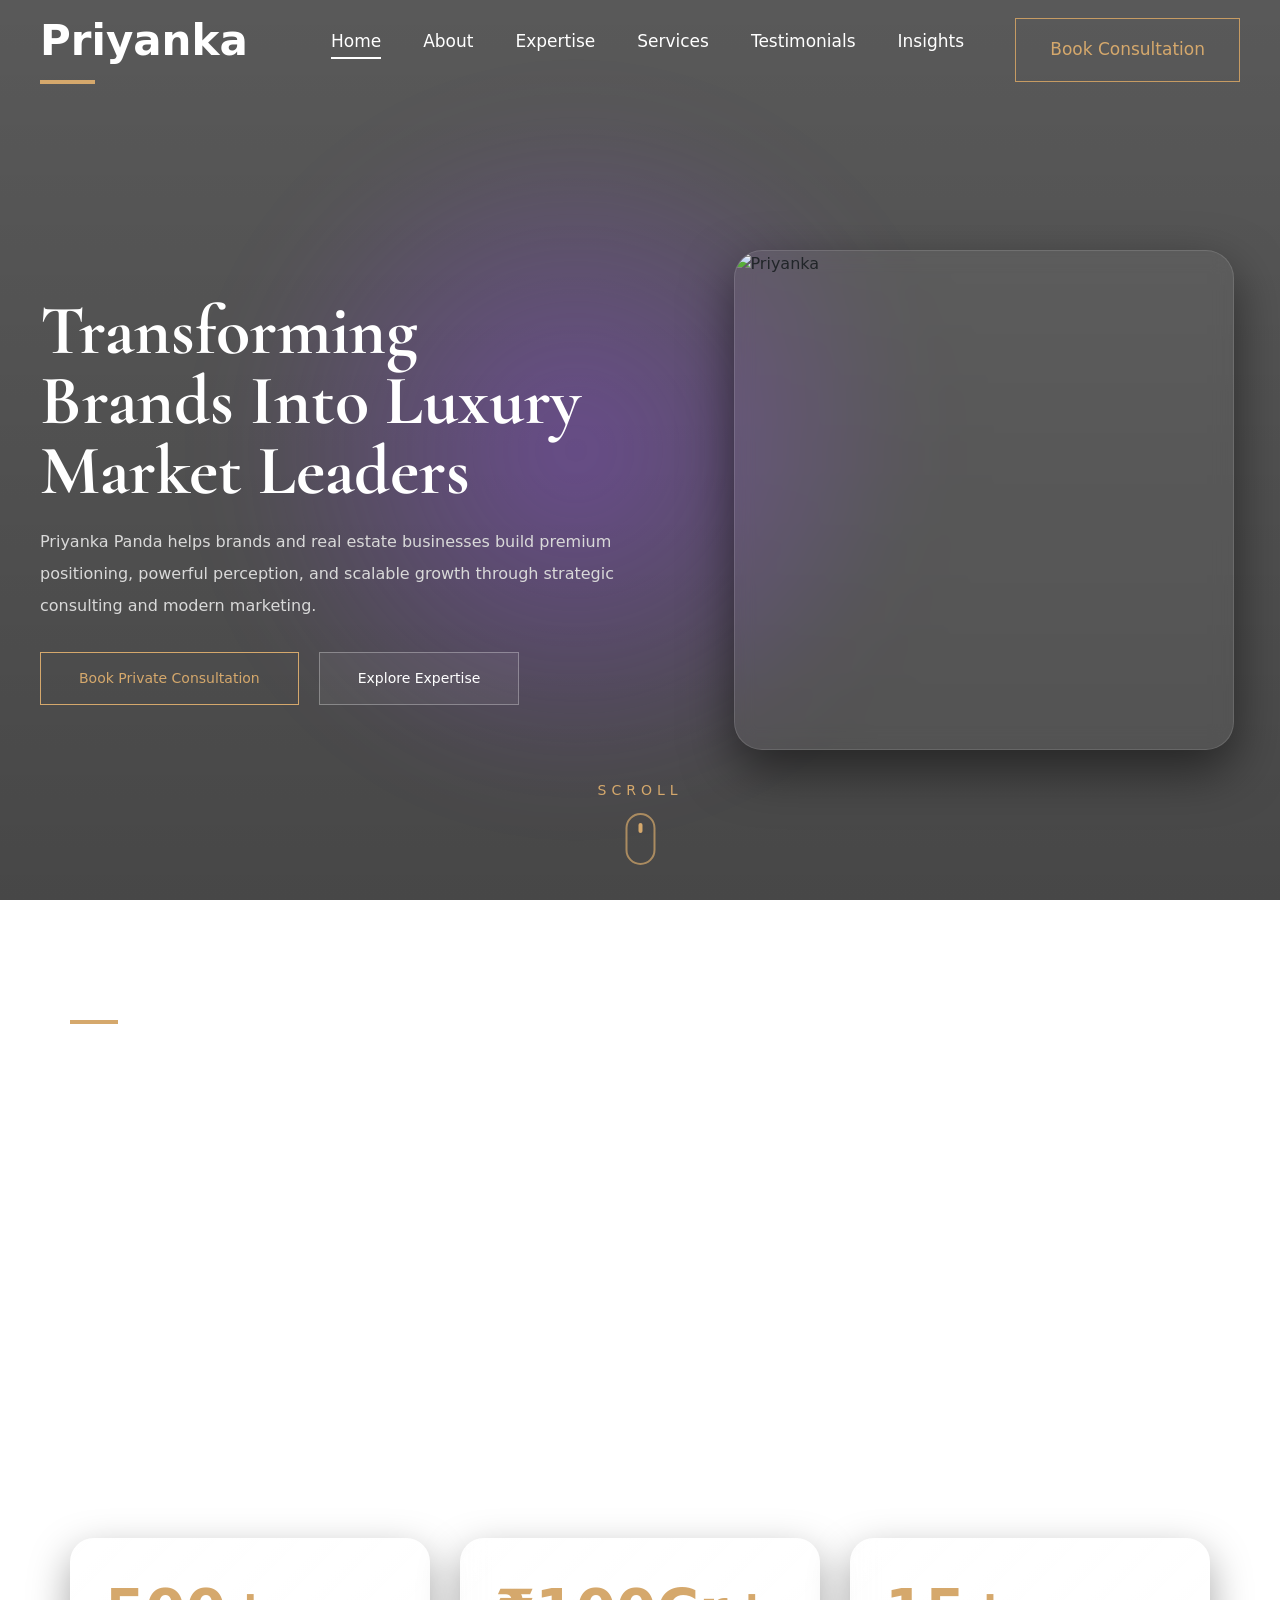
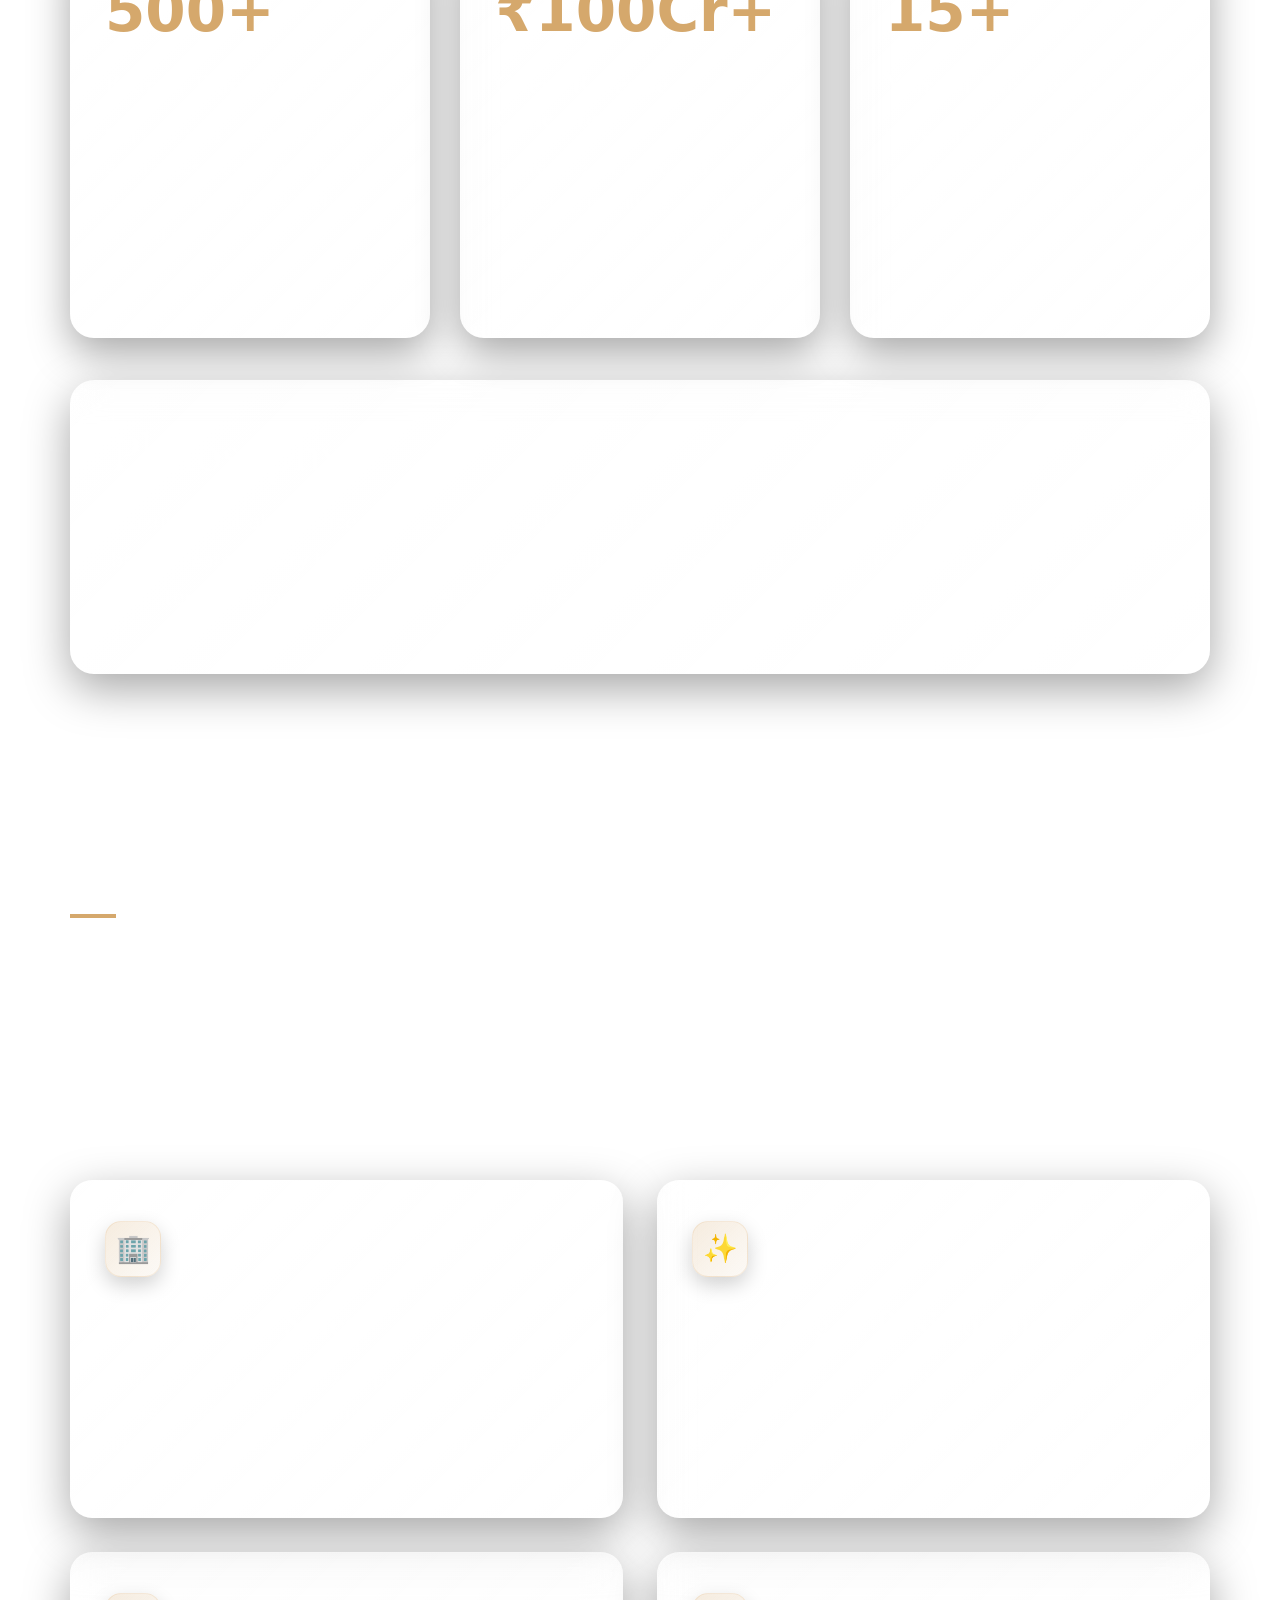
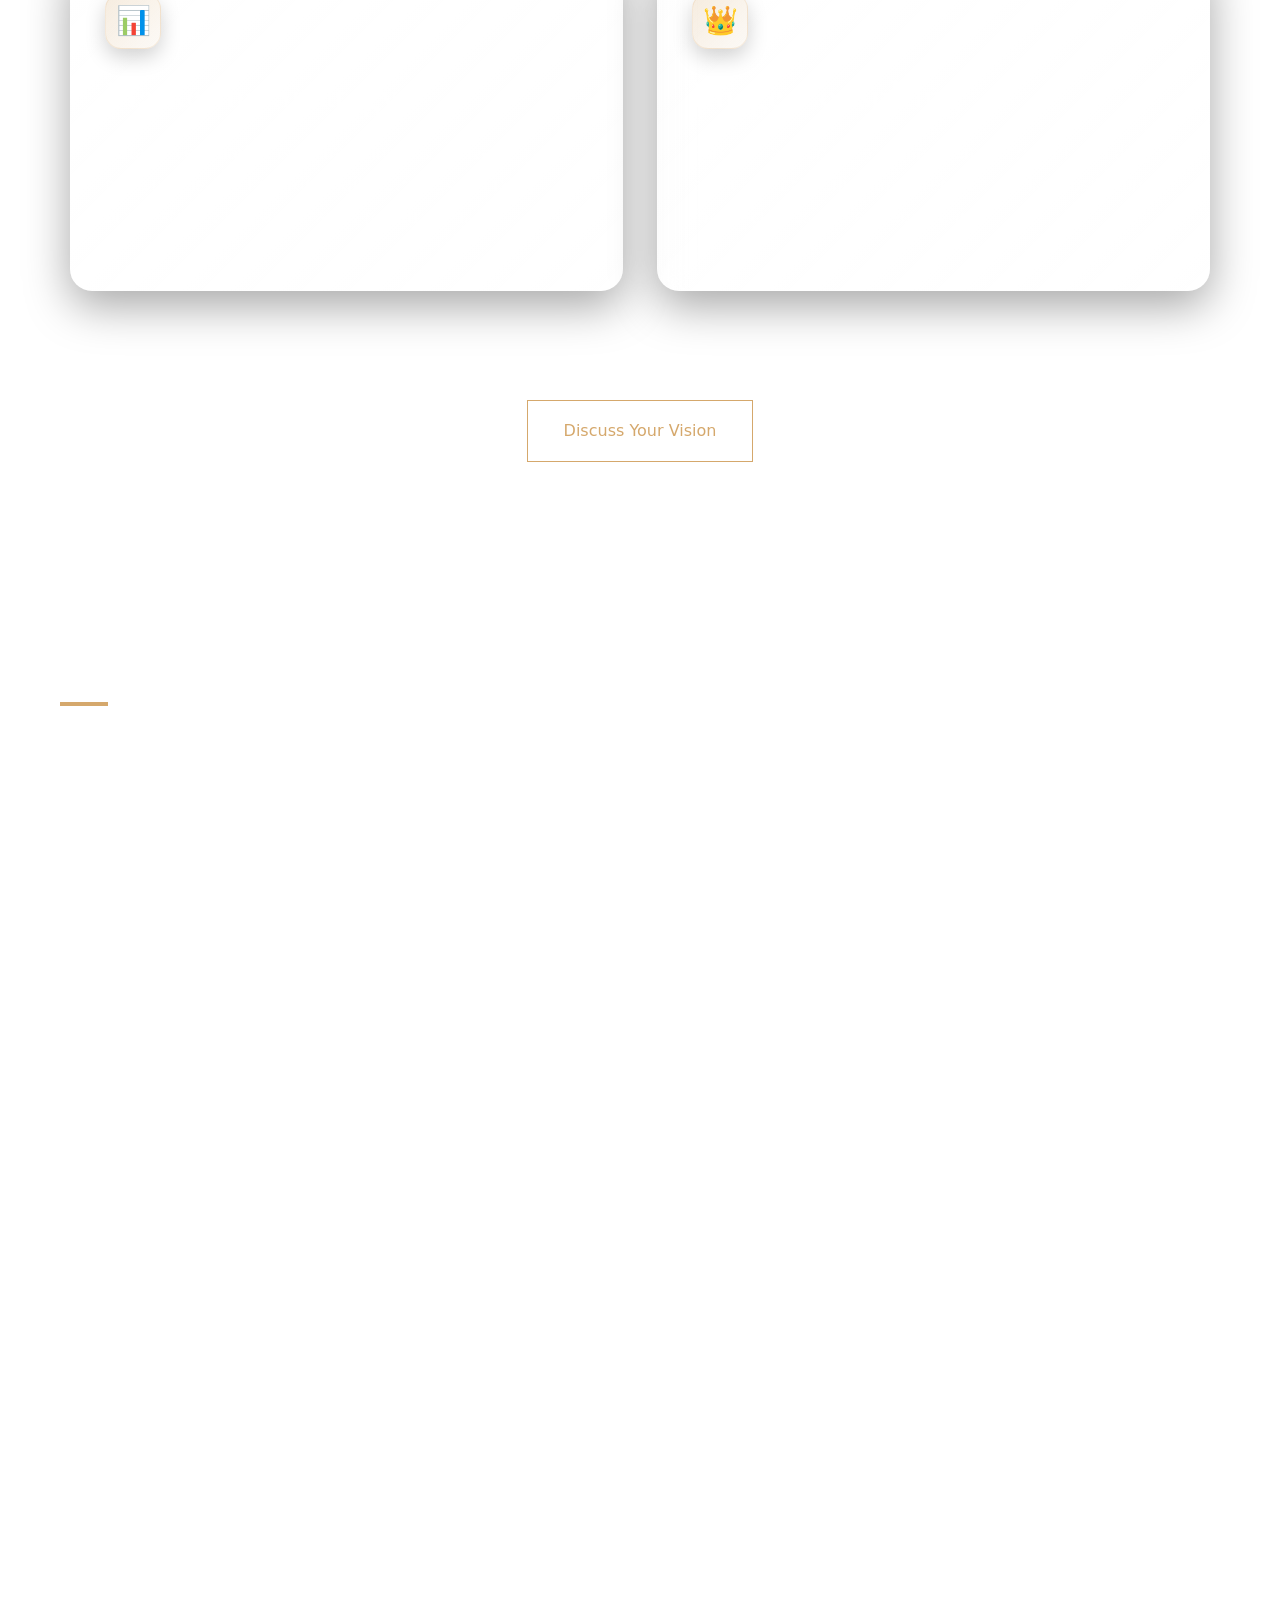
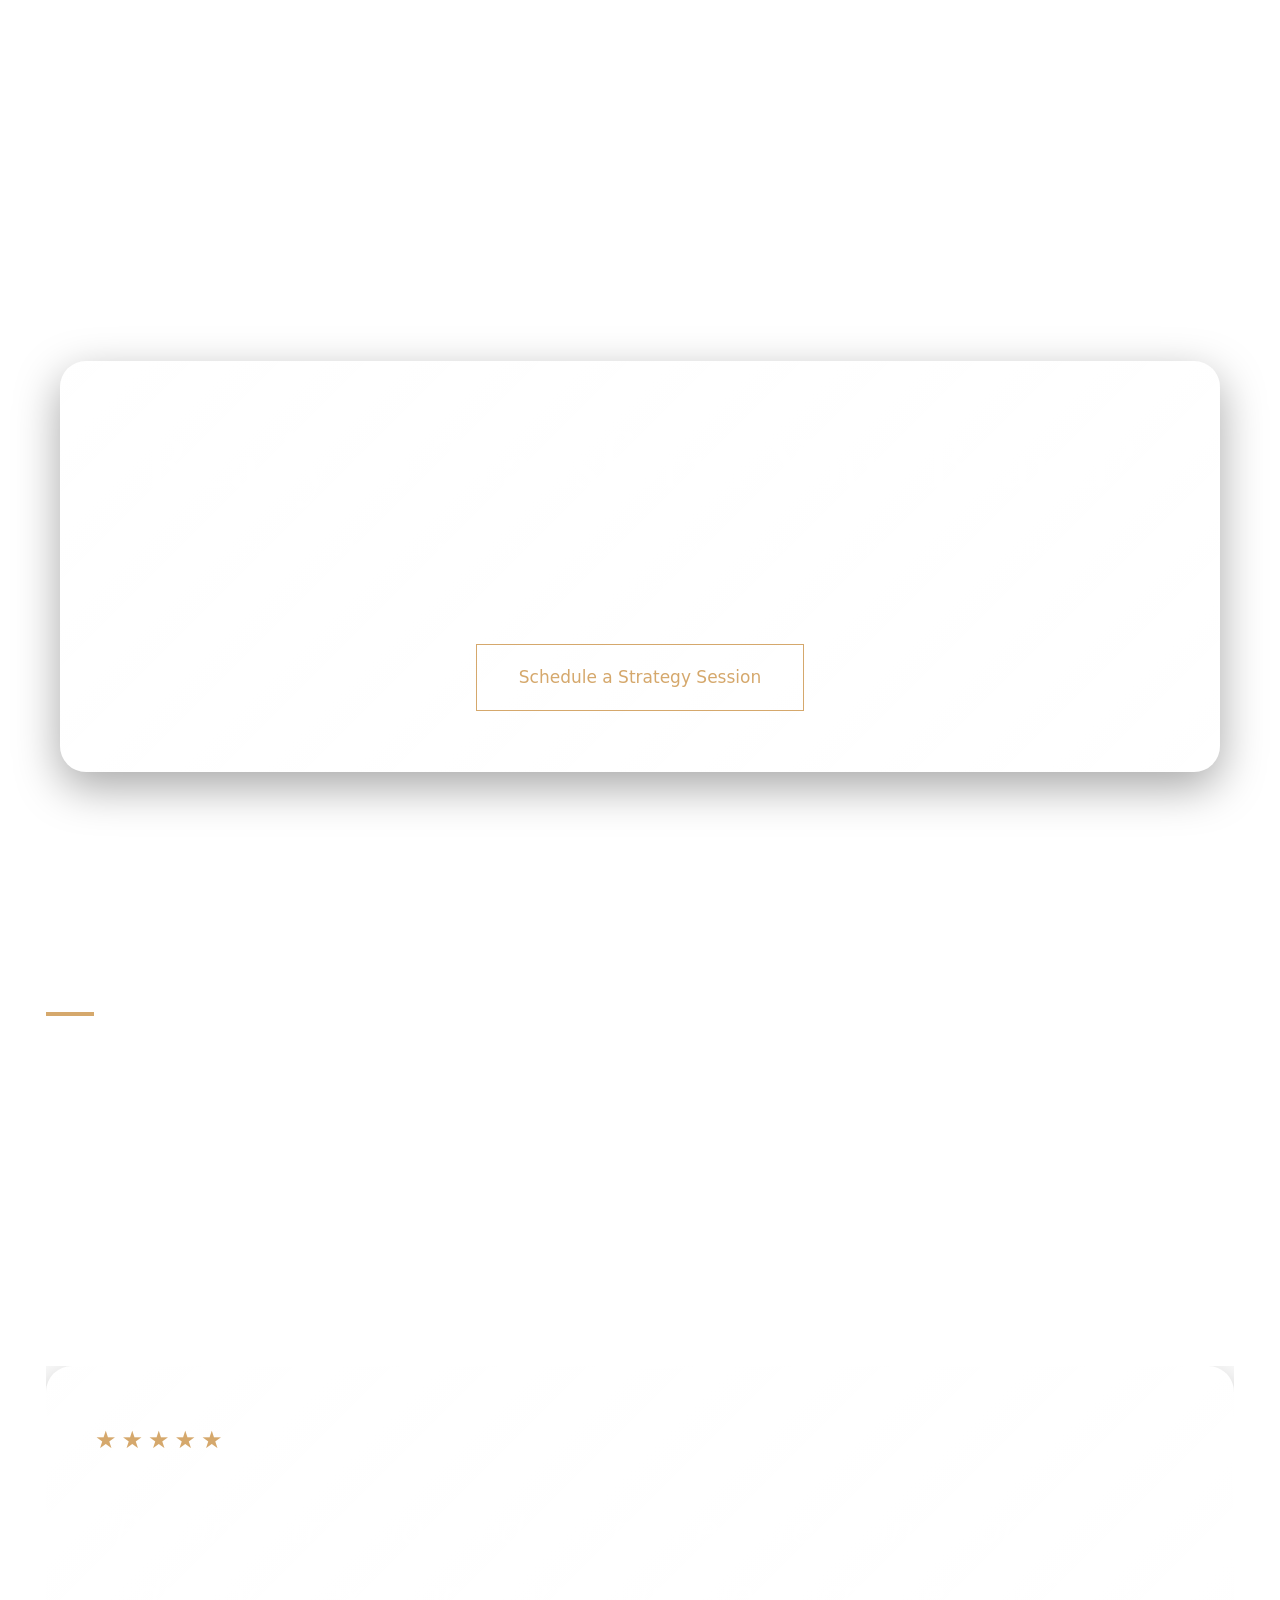
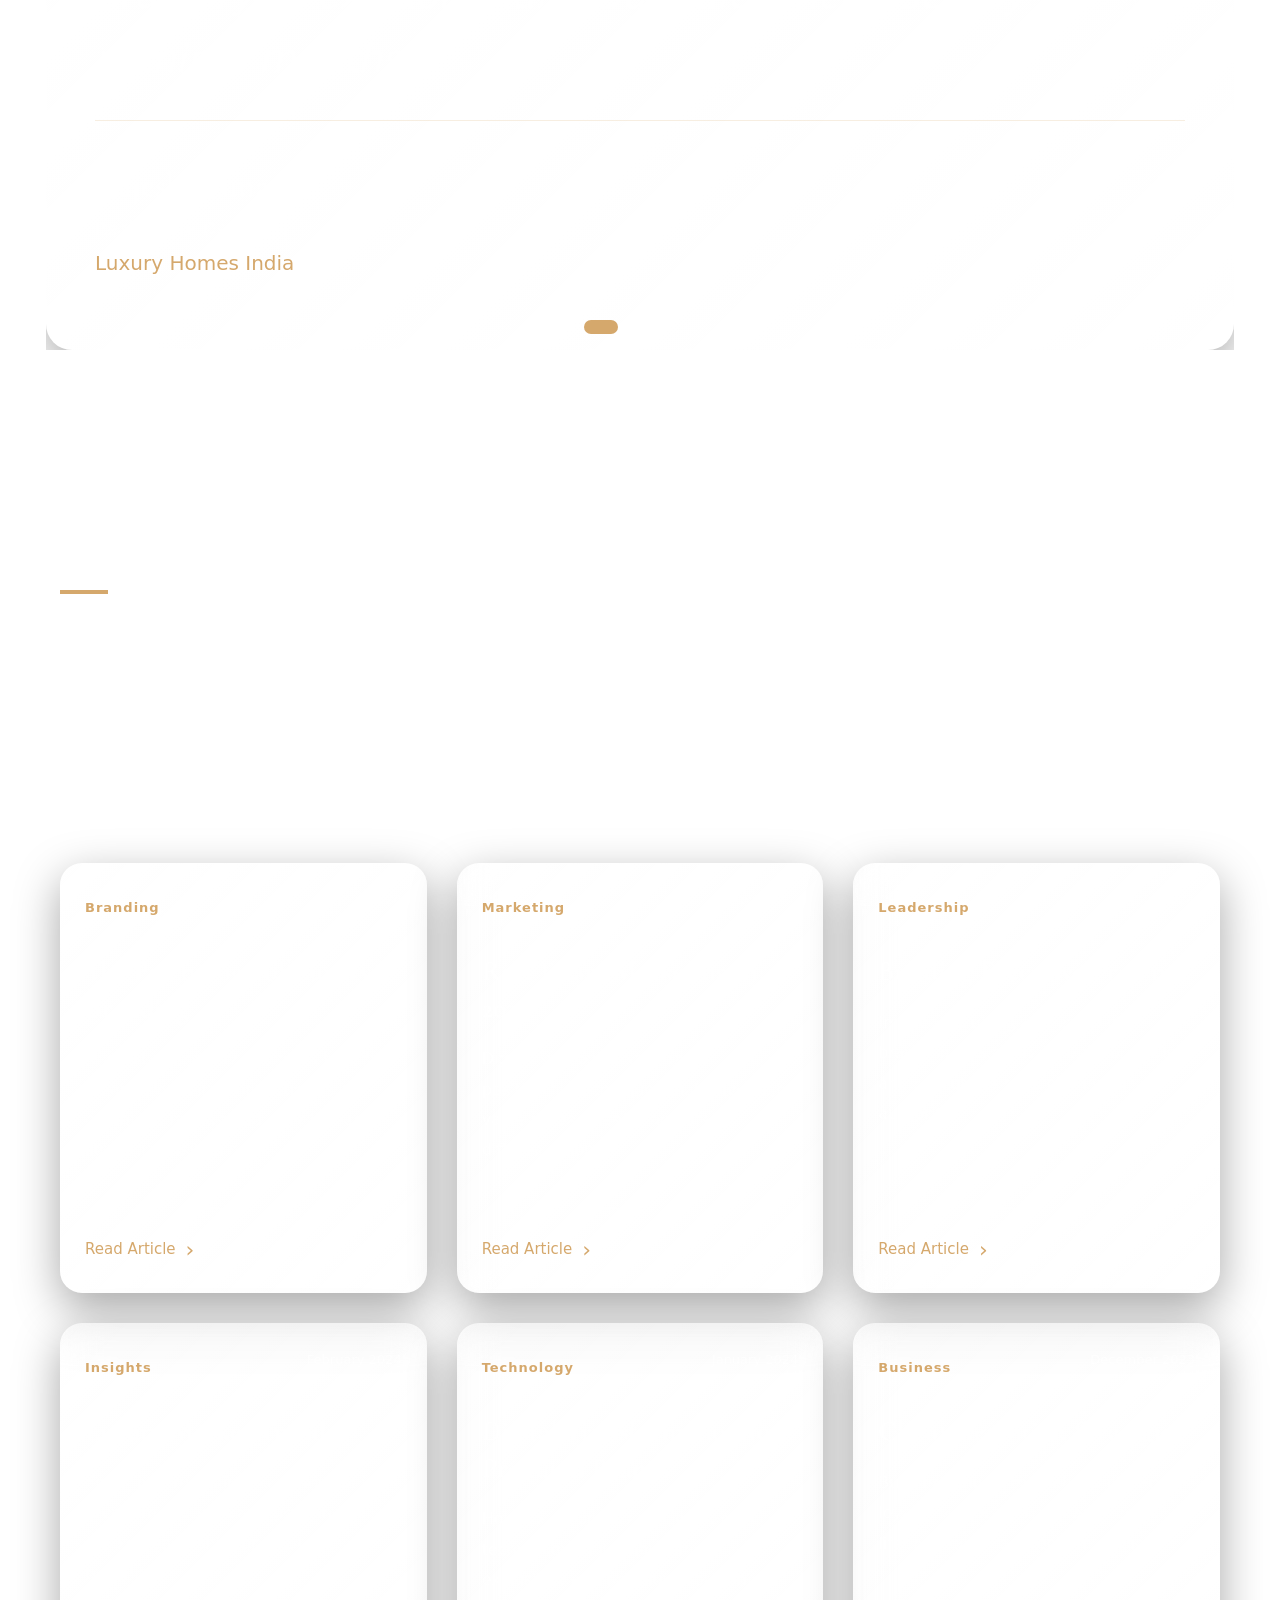
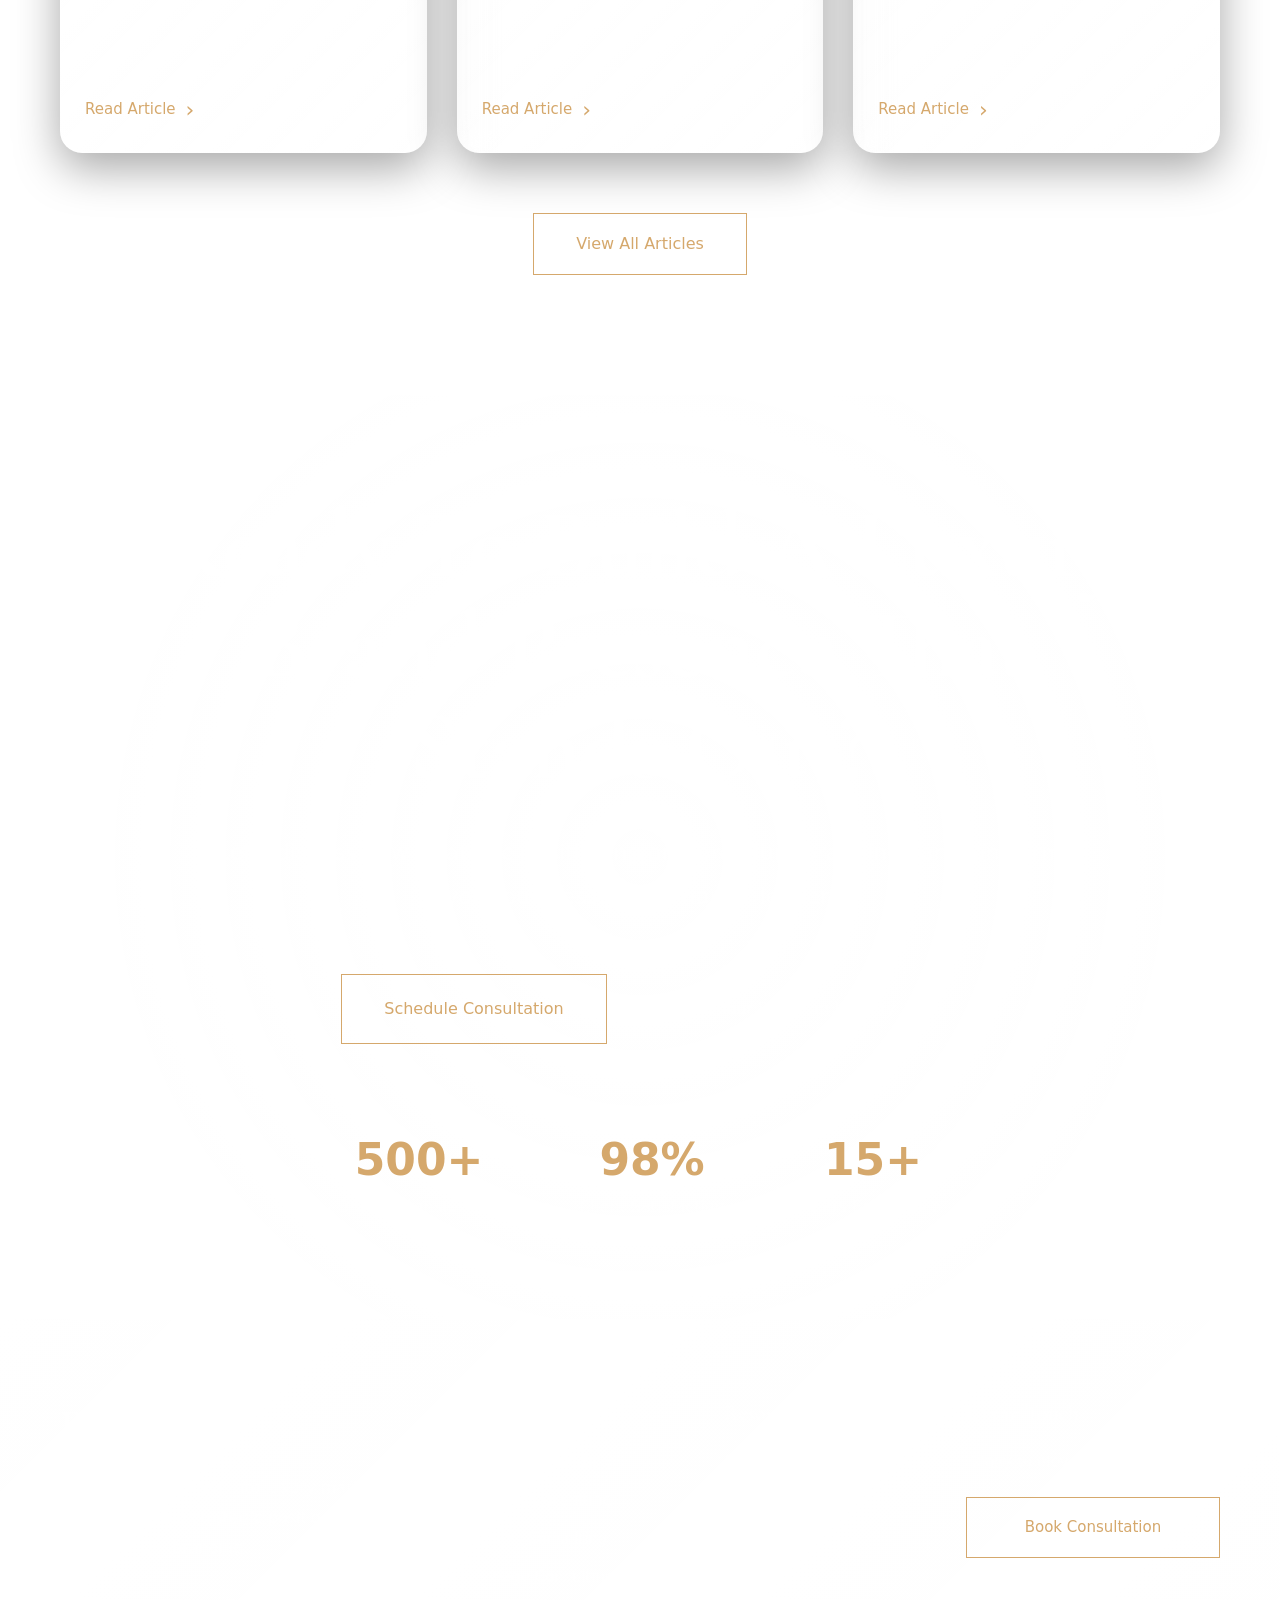
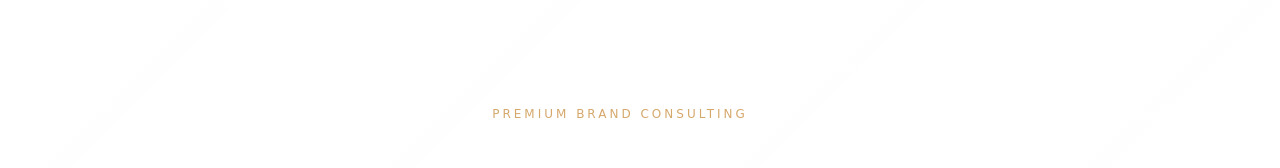
==== index.html @ 44c7c305 "first commit" ====
<!DOCTYPE html>
<html lang="en">
<head>
  <meta charset="UTF-8" />
  <meta name="viewport" content="width=device-width, initial-scale=1.0"/>
  <title>Luxury Hero Section</title>

  <!-- CSS -->
  <link rel="stylesheet" href="./Styles/style.css"/>

  <!-- GOOGLE FONTS -->
  <link rel="preconnect" href="https://fonts.googleapis.com">
  <link href="https://fonts.googleapis.com/css2?family=Poppins:wght@300;400;500;600;700&family=Cormorant+Garamond:wght@400;500;600;700&display=swap" rel="stylesheet">
  <link
  href="https://cdn.jsdelivr.net/npm/bootstrap@5.3.3/dist/css/bootstrap.min.css"
  rel="stylesheet"
/>

</head>
<body>

  <!-- HERO SECTION -->

  <section class="hero">

    <!-- BACKGROUND -->
    <div class="hero-bg"></div>
    <div class="overlay"></div>

    <!-- NAVBAR -->
    <header class="navbar">

      <div class="logo">
        <h2>Priyanka</h2>
        <span></span>
      </div>

      <nav>
        <ul>
          <li><a href="#" class="active">Home</a></li>
          <li><a href="#">About</a></li>
          <li><a href="#">Expertise</a></li>
          <li><a href="#">Services</a></li>
          <li><a href="#">Testimonials</a></li>
          <li><a href="#">Insights</a></li>
        </ul>
      </nav>

      <button class="nav-btn">
        Book Consultation
      </button>

    </header>

    <!-- HERO CONTENT -->

    <div class="hero-container">

      <!-- LEFT -->

      <div class="hero-left">

        <h1>
          Transforming <br>
          Brands Into Luxury <br>
          Market Leaders
        </h1>

        <p>
          Priyanka Panda helps brands and real estate
          businesses build premium positioning, powerful
          perception, and scalable growth through strategic
          consulting and modern marketing.
        </p>

        <div class="hero-buttons">

          <button class="gold-btn">
            Book Private Consultation
          </button>

          <button class="transparent-btn">
            Explore Expertise
          </button>

        </div>

      </div>

      <!-- RIGHT -->

      <div class="hero-right">

        <div class="image-box">

          <img
            src="https://dprstorage.b-cdn.net/RW/leadgen/priyanka.png"
            alt="Priyanka"
          >

        </div>

      </div>

    </div>

    <!-- SCROLL INDICATOR -->

    <div class="scroll-indicator">

      <span class="scroll-texts">SCROLL</span>

      <div class="mouse">
        <div class="wheel"></div>
      </div>

    </div>

  </section>

  <!-- NEXT SECTION -->

  <!-- =========================================
     LUXURY STATS SECTION
========================================= -->

<section class="luxury-stats">

  <div class="stats-container">

    <!-- TOP CONTENT -->

    <div class="stats-top fade-up">

      <span class="stats-line"></span>

      <h2>
        Elevating Brands Into Luxury
        <br>
        Market Leaders
      </h2>

      <p>
        With over a decade of experience in luxury positioning and brand strategy,
        Priyanka Panda has transformed hundreds of brands and real estate
        businesses into premium market leaders. Her approach combines strategic
        insight, creative excellence, and data-driven marketing to create
        lasting impact.
      </p>

    </div>

    <!-- STATS CARDS -->

    <div class="stats-cards">

      <!-- CARD -->

      <div class="stats-card fade-up">

        <h3>500+</h3>

        <h4>Brands Transformed</h4>

        <p>
          From startups to established enterprises, each brand receives
          customized luxury positioning strategies.
        </p>

      </div>

      <!-- CARD -->

      <div class="stats-card fade-up delay-1">

        <h3>₹100Cr+</h3>

        <h4>Client Revenue Generated</h4>

        <p>
          Strategic positioning and marketing initiatives that drive
          measurable growth and market presence.
        </p>

      </div>

      <!-- CARD -->

      <div class="stats-card fade-up delay-2">

        <h3>15+</h3>

        <h4>Years of Excellence</h4>

        <p>
          Proven track record of building premium brands that command
          market authority and client loyalty.
        </p>

      </div>

    </div>

    <!-- PHILOSOPHY CARD -->

    <div class="philosophy-card fade-up delay-3">

      <h3>Philosophy</h3>

      <p>
        "Luxury is not about price—it's about perception, exclusivity,
        and the emotional connection a brand creates. Every brand has
        a luxury story waiting to be told. My mission is to uncover
        that story and amplify it into market dominance."
      </p>

    </div>

  </div>

</section>

<!-- =========================================
     EXPERTISE SECTION
========================================= -->

<section class="expertise-section">

  <div class="expertise-container">

    <!-- TOP -->

    <div class="expertise-top fade-up">

      <span class="expertise-line"></span>

      <h2>Areas of Expertise</h2>

      <p>
        Comprehensive luxury brand solutions across multiple disciplines,
        each backed by years of proven success.
      </p>

    </div>

    <!-- GRID -->

    <div class="expertise-grid">

      <!-- CARD -->

      <div class="expertise-card fade-up">

        <div class="expertise-icon">
          🏢
        </div>

        <h3>Real Estate Sales</h3>

        <p>
          Strategic positioning for luxury properties and real estate brands.
          Creating premium market presence and driving high-value sales
          through targeted marketing.
        </p>

      </div>

      <!-- CARD -->

      <div class="expertise-card fade-up delay-1">

        <div class="expertise-icon">
          ✨
        </div>

        <h3>Branding & Positioning</h3>

        <p>
          Crafting distinctive brand identities that command market authority.
          Building premium perception and emotional connections with target audiences.
        </p>

      </div>

      <!-- CARD -->

      <div class="expertise-card fade-up delay-2">

        <div class="expertise-icon">
          📊
        </div>

        <h3>Marketing Strategy</h3>

        <p>
          Data-driven marketing campaigns that deliver measurable results.
          From digital strategy to luxury brand storytelling and market penetration.
        </p>

      </div>

      <!-- CARD -->

      <div class="expertise-card fade-up delay-3">

        <div class="expertise-icon">
          👑
        </div>

        <h3>Image Consulting</h3>

        <p>
          Personal and corporate image enhancement. Building authority,
          credibility, and premium market positioning for executives
          and entrepreneurs.
        </p>

      </div>

    </div>

    <!-- BOTTOM CTA -->

    <div class="expertise-bottom fade-up delay-3">

      <p>Ready to elevate your brand?</p>

      <button class="expertise-btn">
        Discuss Your Vision
      </button>

    </div>

  </div>

</section>


<!-- =========================================
     PREMIUM SERVICES SECTION
========================================= -->

<section class="premium-services">

  <div class="services-container">

    <!-- TOP -->

    <div class="services-top fade-up">

      <span class="services-line"></span>

      <h2>Premium Services</h2>

      <p>
        Tailored solutions designed to elevate your brand
        and drive measurable results.
      </p>

    </div>

    <!-- SERVICES LIST -->

    <div class="services-wrapper">

      <!-- SERVICE ITEM -->

      <div class="service-card fade-up">

        <div class="service-content">

          <h3>Digital Marketing</h3>

          <p>
            Comprehensive digital strategy including social media,
            content marketing, SEO, and paid advertising tailored
            for luxury brands.
          </p>

        </div>

        <div class="service-arrow">
          ↓
        </div>

      </div>

      <!-- SERVICE ITEM -->

      <div class="service-card fade-up delay-1">

        <div class="service-content">

          <h3>Brand Consulting</h3>

          <p>
            Strategic brand development from positioning to visual identity.
            Building premium perception and market authority.
          </p>

        </div>

        <div class="service-arrow">
          ↓
        </div>

      </div>

      <!-- SERVICE ITEM -->

      <div class="service-card fade-up delay-2">

        <div class="service-content">

          <h3>Sales Consulting</h3>

          <p>
            Sales strategy and team training for real estate and luxury services.
            Closing high-value deals through premium positioning.
          </p>

        </div>

        <div class="service-arrow">
          ↓
        </div>

      </div>

    </div>

  </div>

</section>

<!-- =========================================
     CTA SECTION
========================================= -->

<section class="cta-section">

  <div class="cta-card fade-up">

    <h2>
      Ready to Transform Your Brand?
    </h2>

    <p>
      Let's discuss how our premium services can elevate
      your brand into a luxury market leader.
    </p>

    <button class="cta-btn">
      Schedule a Strategy Session
    </button>

  </div>

</section>

<!-- =========================================
     TESTIMONIAL SECTION
========================================= -->

<section class="testimonial-section">

  <div class="testimonial-container">

    <!-- TOP -->

    <div class="testimonial-top fade-up">

      <span class="testimonial-line"></span>

      <h2>Trusted by Elite Brands</h2>

      <p>
        Hear from industry leaders who have transformed
        their brands with our strategic guidance.
      </p>

    </div>

    <!-- BOOTSTRAP CAROUSEL -->

    <div
      id="testimonialCarousel"
  class="carousel slide testimonial-slider fade-up"
  data-bs-ride="carousel"
  data-bs-interval="3000"
  data-bs-pause="false"
    >

      <!-- INDICATORS -->

      <div class="carousel-indicators custom-indicators">

        <button
          type="button"
          data-bs-target="#testimonialCarousel"
          data-bs-slide-to="0"
          class="active"
        ></button>

        <button
          type="button"
          data-bs-target="#testimonialCarousel"
          data-bs-slide-to="1"
        ></button>

        <button
          type="button"
          data-bs-target="#testimonialCarousel"
          data-bs-slide-to="2"
        ></button>

        <button
          type="button"
          data-bs-target="#testimonialCarousel"
          data-bs-slide-to="3"
        ></button>

      </div>

      <!-- SLIDES -->

      <div class="carousel-inner">

        <!-- ITEM -->

        <div class="carousel-item active">

          <div class="testimonial-card">

            <div class="stars">
              ★★★★★
            </div>

            <h3>
              "Priyanka transformed our real estate brand from ordinary
              to extraordinary. Our sales increased by 300% within 6 months."
            </h3>

            <div class="testimonial-user">

              <h4>Rajesh Kumar</h4>

              <span>Real Estate Developer</span>

              <p>Luxury Homes India</p>

            </div>

          </div>

        </div>

        <!-- ITEM -->

        <div class="carousel-item">

          <div class="testimonial-card">

            <div class="stars">
              ★★★★★
            </div>

            <h3>
              "Exceptional branding strategy and premium positioning.
              Our brand perception completely changed in the market."
            </h3>

            <div class="testimonial-user">

              <h4>Ananya Mehta</h4>

              <span>Fashion Entrepreneur</span>

              <p>Elite Couture</p>

            </div>

          </div>

        </div>

        <!-- ITEM -->

        <div class="carousel-item">

          <div class="testimonial-card">

            <div class="stars">
              ★★★★★
            </div>

            <h3>
              "One of the best luxury marketing consultants we have worked with.
              Highly strategic and result-driven."
            </h3>

            <div class="testimonial-user">

              <h4>Vikram Reddy</h4>

              <span>Managing Director</span>

              <p>Prestige Ventures</p>

            </div>

          </div>

        </div>

        <!-- ITEM -->

        <div class="carousel-item">

          <div class="testimonial-card">

            <div class="stars">
              ★★★★★
            </div>

            <h3>
              "Her expertise helped us establish authority in a highly competitive
              luxury market within months."
            </h3>

            <div class="testimonial-user">

              <h4>Neha Sharma</h4>

              <span>Luxury Consultant</span>

              <p>Royal Estates</p>

            </div>

          </div>

        </div>

      </div>

      <!-- PREV -->

      <button
        class="carousel-control-prev custom-arrow"
        type="button"
        data-bs-target="#testimonialCarousel"
        data-bs-slide="prev"
      >

        <span>‹</span>

      </button>

      <!-- NEXT -->

      <button
        class="carousel-control-next custom-arrow"
        type="button"
        data-bs-target="#testimonialCarousel"
        data-bs-slide="next"
      >

        <span>›</span>

      </button>

    </div>

  </div>

</section>

<!-- =========================================
     INSIGHTS SECTION
========================================= -->

<section class="insights-section">

  <div class="insights-container">

    <!-- TOP -->

    <div class="insights-top fade-up">

      <span class="insights-line"></span>

      <h2>Insights & Expertise</h2>

      <p>
        Thought leadership and strategic insights from years
        of luxury brand building experience.
      </p>

    </div>

    <!-- GRID -->

    <div class="insights-grid">

      <!-- CARD -->

      <div class="insight-card fade-up">

        <div class="insight-meta">

          <span>Branding</span>

          <p>May 2024</p>

        </div>

        <h3>
          The Psychology of Luxury Branding
        </h3>

        <h4>
          Understanding how premium brands create emotional
          connections and command market authority through
          strategic positioning.
        </h4>

        <div class="insight-footer">

          <a href="#">
            Read Article
            <span>›</span>
          </a>

        </div>

      </div>

      <!-- CARD -->

      <div class="insight-card fade-up delay-1">

        <div class="insight-meta">

          <span>Marketing</span>

          <p>April 2024</p>

        </div>

        <h3>
          Real Estate Marketing in 2024
        </h3>

        <h4>
          Digital strategies and luxury positioning techniques
          that drive high-value property sales and brand
          differentiation.
        </h4>

        <div class="insight-footer">

          <a href="#">
            Read Article
            <span>›</span>
          </a>

        </div>

      </div>

      <!-- CARD -->

      <div class="insight-card fade-up delay-2">

        <div class="insight-meta">

          <span>Leadership</span>

          <p>March 2024</p>

        </div>

        <h3>
          Building Executive Presence
        </h3>

        <h4>
          Image consulting and personal branding strategies
          for entrepreneurs and executives seeking market
          authority.
        </h4>

        <div class="insight-footer">

          <a href="#">
            Read Article
            <span>›</span>
          </a>

        </div>

      </div>

      <!-- CARD -->

      <div class="insight-card fade-up">

        <div class="insight-meta">

          <span>Insights</span>

          <p>February 2024</p>

        </div>

        <h3>
          Luxury Market Trends
        </h3>

        <h4>
          Emerging trends in luxury positioning, premium
          pricing strategies, and market leadership for
          2024 and beyond.
        </h4>

        <div class="insight-footer">

          <a href="#">
            Read Article
            <span>›</span>
          </a>

        </div>

      </div>

      <!-- CARD -->

      <div class="insight-card fade-up delay-1">

        <div class="insight-meta">

          <span>Technology</span>

          <p>January 2024</p>

        </div>

        <h3>
          Digital Transformation for Premium Brands
        </h3>

        <h4>
          How luxury brands can leverage technology while
          maintaining exclusivity and premium positioning.
        </h4>

        <div class="insight-footer">

          <a href="#">
            Read Article
            <span>›</span>
          </a>

        </div>

      </div>

      <!-- CARD -->

      <div class="insight-card fade-up delay-2">

        <div class="insight-meta">

          <span>Business</span>

          <p>December 2023</p>

        </div>

        <h3>
          Client Retention Strategies
        </h3>

        <h4>
          Building long-term relationships and loyalty
          programs that maximize lifetime value for
          premium services.
        </h4>

        <div class="insight-footer">

          <a href="#">
            Read Article
            <span>›</span>
          </a>

        </div>

      </div>

    </div>

    <!-- BUTTON -->

    <div class="insight-btn-wrap fade-up">

      <button class="insight-btn">
        View All Articles
      </button>

    </div>

  </div>

</section>

<!-- =========================================
     FINAL CTA SECTION
========================================= -->

<section class="final-cta-section">

  <div class="final-cta-overlay"></div>

  <div class="final-cta-container fade-up">

    <!-- TITLE -->

    <h2>
      Ready To Build A Luxury
      <br>
      Brand Presence That
      <br>
      Stands Out?
    </h2>

    <!-- DESCRIPTION -->

    <p>
      Let's discuss how strategic positioning and premium branding
      can transform your business into a market leader.
    </p>

    <!-- BUTTONS -->

    <div class="final-cta-buttons">

      <button class="gold-cta-btn">
        Schedule Consultation
      </button>

      <button class="transparent-cta-btn">
        Build Your Premium Identity
      </button>

    </div>

    <!-- STATS -->

    <div class="final-stats">

      <!-- ITEM -->

      <div class="final-stat-item">

        <h3>500+</h3>

        <span>Brands Transformed</span>

      </div>

      <!-- ITEM -->

      <div class="final-stat-item">

        <h3>98%</h3>

        <span>Client Satisfaction</span>

      </div>

      <!-- ITEM -->

      <div class="final-stat-item">

        <h3>15+</h3>

        <span>Years Experience</span>

      </div>

    </div>

  </div>

</section>

<!-- =========================================
     FOOTER SECTION
========================================= -->

<footer class="luxury-footer">

  <div class="footer-container">

    <!-- TOP -->

    <div class="footer-top">

      <!-- BRAND -->

      <div class="footer-brand">

        <h2>Priyanka</h2>

        <p>
          Transforming brands into luxury market
          leaders through strategic positioning
          and premium branding.
        </p>

        <div class="footer-socials">

          <a href="#">LinkedIn</a>

          <a href="#">Instagram</a>

          <a href="#">Twitter</a>

        </div>

      </div>

      <!-- SERVICES -->

      <div class="footer-links">

        <h3>Services</h3>

        <a href="#">Digital Marketing</a>

        <a href="#">Brand Consulting</a>

        <a href="#">Sales Consulting</a>

        <a href="#">Image Consulting</a>

      </div>

      <!-- RESOURCES -->

      <div class="footer-links">

        <h3>Resources</h3>

        <a href="#">Blog & Insights</a>

        <a href="#">Case Studies</a>

        <a href="#">Testimonials</a>

        <a href="#">Contact</a>

      </div>

      <!-- CTA -->

      <div class="footer-cta">

        <h3>Get in Touch</h3>

        <p>
          Ready to elevate your brand?
        </p>

        <button class="footer-btn">
          Book Consultation
        </button>

      </div>

    </div>

    <!-- LINE -->

    <div class="footer-line"></div>

    <!-- BOTTOM -->

    <div class="footer-bottom">

      <p>
        © 2026 Priyanka Panda. All rights reserved.
      </p>

      <span>
        PREMIUM BRAND CONSULTING
      </span>

      <div class="footer-policy">

        <a href="#">Privacy Policy</a>

        <a href="#">Terms of Service</a>

        <a href="#">Cookie Policy</a>

      </div>

    </div>

  </div>

</footer>



<script src="https://cdn.jsdelivr.net/npm/bootstrap@5.3.3/dist/js/bootstrap.bundle.min.js"></script>

</body>
</html>
---- Styles/style.css ----
*{
  margin:0;
  padding:0;
  box-sizing:border-box;
}

body{
  font-family:'Poppins',sans-serif;

  overflow-x:hidden;

  background:
  linear-gradient(rgba(0,0,0,0.65),rgba(0,0,0,0.72)),
  url('https://dprstorage.b-cdn.net/RW/leadgen/priyankabg.png');

  background-size:cover;
  background-position:center;
  background-repeat:no-repeat;

  background-attachment:fixed;

  min-height:100vh;
}

/* =========================
   HERO SECTION
========================= */

.hero{
  width:100%;
  min-height:100vh;
  position:relative;
  overflow:hidden;
  padding:0 40px;
}

/* =========================
   BACKGROUND
========================= */

/* .hero-bg{
  position:absolute;
  inset:0;
  background:
  linear-gradient(rgba(0,0,0,0.55),rgba(0,0,0,0.65)),
  url('https://dprstorage.b-cdn.net/RW/leadgen/priyankabg.png');

  background-size:cover;
  background-position:center;
  z-index:-3;
  transform:scale(1.1);
} */

/* PURPLE LIGHT EFFECT */

.hero::before{
  content:"";
  position:absolute;
  width:700px;
  height:700px;
  background:radial-gradient(circle,
  rgba(153,69,255,0.35),
  transparent 70%);

  top:50%;
  left:45%;
  transform:translate(-50%,-50%);
  filter:blur(40px);
  z-index:-2;
}

/* SMOKE EFFECT */

.hero::after{
  content:"";
  position:absolute;
  width:100%;
  height:100%;
  background:url('https://www.magnific.com/free-photo/movement-pink-smoke-spread-black-background_4233726.htm#fromView=search&page=2&position=29&uuid=d2075b69-8def-4582-a904-b7f96a43cc36&query=+plum+colorsmoke+images');
  background-size:cover;
  opacity:0.18;
  z-index:-1;
  animation:smokeMove 25s linear infinite;
}

@keyframes smokeMove{
  0%{
    transform:translateX(0);
  }

  100%{
    transform:translateX(-200px);
  }
}

/* =========================
   NAVBAR
========================= */

.navbar{
  width:100%;
  height:100px;

  display:flex;
  align-items:center;
  justify-content:space-between;

  position:relative;
  z-index:10;
}

/* LOGO */

.logo h2{
  color:#fff;
  font-size:42px;
  font-weight:700;
}

.logo span{
  width:55px;
  height:4px;
  background:#d5a86c;
  display:block;
  margin-top:14px;
}

/* NAV LINKS */

nav ul{
  display:flex;
  align-items:center;
  gap:42px;
  list-style:none;
}

nav ul li a{
  text-decoration:none;
  color:#fff;
  font-size:17px;
  font-weight:500;
  transition:0.4s;
  position:relative;
}

nav ul li a.active::after{
  content:"";
  position:absolute;
  left:0;
  bottom:-8px;
  width:100%;
  height:2px;
  background:#fff;
}

nav ul li a:hover{
  color:#d5a86c;
}

/* NAV BUTTON */

.nav-btn{
  padding:18px 34px;
  background:transparent;
  border:1px solid #c69b63;
  color:#d5a86c;
  font-size:17px;
  cursor:pointer;
  transition:0.4s;
}

.nav-btn:hover{
  background:#c69b63;
  color:#fff;
}

/* =========================
   HERO CONTAINER
========================= */

.hero-container{
  width:100%;
  min-height:calc(100vh - 100px);

  display:flex;
  align-items:center;
  justify-content:space-between;
  gap:60px;
}

/* =========================
   LEFT CONTENT
========================= */

.hero-left{
  width:55%;
}

.hero-left h1{
  font-size:70px;
  line-height:1;
  color:#fff;

  font-family:'Cormorant Garamond',serif;
  font-weight:700;

  margin-bottom:20px;
}

.hero-left p{
  color:#d9d9d9;
  font-size:16px;
  line-height:2;
  max-width:650px;
  margin-bottom:30px;
}

/* BUTTONS */

.hero-buttons{
  display:flex;
  align-items:center;
  gap:20px;
}

.gold-btn{
  padding:15px 38px;
  background:transparent;
  border:1px solid #d5a86c;
  color:#d5a86c;
  font-size:14px;
  cursor:pointer;
  transition:0.4s;
}

.gold-btn:hover{
  background:#d5a86c;
  color:#fff;
}

.transparent-btn{
  padding:15px 38px;
  background:rgba(255,255,255,0.05);
  border:1px solid rgba(255,255,255,0.3);
  color:#fff;
  font-size:14px;
  cursor:pointer;
  transition:0.4s;
}

.transparent-btn:hover{
  background:#fff;
  color:#000;
}

/* =========================
   RIGHT IMAGE
========================= */

.hero-right{
  width:45%;
  display:flex;
  justify-content:center;
}

.image-box{
  width:500px;
  height:500px;
  border-radius:28px;
  overflow:hidden;
  position:relative;

  background:rgba(255,255,255,0.05);
  backdrop-filter:blur(10px);

  border:1px solid rgba(255,255,255,0.12);

  box-shadow:0 20px 50px rgba(0,0,0,0.5);
}

.image-box img{
  width:100%;
  height:100%;
  object-fit:cover;
}

/* =========================
   SCROLL TEXT
========================= */

.scroll-text{
  position:absolute;
  bottom:30px;
  left:50%;
  transform:translateX(-50%);
  text-align:center;
}

.scroll-text p{
  color:#d5a86c;
  letter-spacing:4px;
  font-size:15px;
  margin-bottom:8px;
}

.scroll-text span{
  color:#d5a86c;
  font-size:32px;
  animation:scrollDown 1.4s infinite;
}

@keyframes scrollDown{

  0%{
    transform:translateY(0);
  }

  50%{
    transform:translateY(8px);
  }

  100%{
    transform:translateY(0);
  }

}

/* =========================
   RESPONSIVE
========================= */

@media(max-width:1200px){

  .hero-left h1{
    font-size:72px;
  }

  .image-box{
    width:430px;
    height:540px;
  }

}

@media(max-width:992px){

  .navbar{
    flex-direction:column;
    height:auto;
    padding-top:30px;
    gap:30px;
  }

  nav ul{
    flex-wrap:wrap;
    justify-content:center;
  }

  .hero-container{
    flex-direction:column;
    padding:60px 0;
  }

  .hero-left,
  .hero-right{
    width:100%;
  }

  .hero-left{
    text-align:center;
  }

  .hero-left p{
    margin:auto;
    margin-bottom:40px;
  }

  .hero-buttons{
    justify-content:center;
    flex-wrap:wrap;
  }

  .hero-left h1{
    font-size:62px;
  }

}

@media(max-width:600px){

  .hero{
    padding:0 20px;
  }

  .hero-left h1{
    font-size:48px;
  }

  .hero-left p{
    font-size:16px;
    line-height:1.8;
  }

  .image-box{
    width:100%;
    height:480px;
  }

  .gold-btn,
  .transparent-btn{
    width:100%;
  }

}
/* =========================================
   LUXURY STATS SECTION
========================================= */

.luxury-stats{
  width:100%;
  position:relative;
  padding:120px 70px;
  overflow:hidden;
}

.stats-container{
  width:100%;
  max-width:1400px;
  margin:auto;
}

/* =========================================
   TOP CONTENT
========================================= */

.stats-top{
  max-width:760px;
  margin-bottom:70px;
}

.stats-line{
  width:48px;
  height:4px;
  background:#d5a86c;
  display:block;
  margin-bottom:28px;
}

.stats-top h2{
  color:#fff;
  font-size:82px;
  line-height:0.95;
  font-family:'Cormorant Garamond',serif;
  font-weight:700;
  margin-bottom:30px;
}

.stats-top p{
  color:rgba(255,255,255,0.78);
  font-size:19px;
  line-height:2;
  max-width:760px;
}

/* =========================================
   CARDS WRAPPER
========================================= */

.stats-cards{
  width:100%;
  display:grid;
  grid-template-columns:repeat(3,1fr);
  gap:30px;
  margin-top:60px;
}

/* =========================================
   GLASS CARD
========================================= */

.stats-card{
  position:relative;

  min-height:290px;

  padding:38px 34px;

  border-radius:24px;

  overflow:hidden;

  background:
  linear-gradient(
    135deg,
    rgba(255,255,255,0.10),
    rgba(255,255,255,0.03)
  );

  backdrop-filter:blur(18px);
  -webkit-backdrop-filter:blur(18px);

  border:1px solid rgba(255,255,255,0.14);

  box-shadow:
  0 15px 40px rgba(0,0,0,0.35),
  inset 0 1px 0 rgba(255,255,255,0.08);

  transition:0.6s ease;
}

/* LIGHT REFLECTION */

.stats-card::before{
  content:"";
  position:absolute;
  top:0;
  left:-120%;

  width:80%;
  height:100%;

  background:
  linear-gradient(
    90deg,
    transparent,
    rgba(255,255,255,0.10),
    transparent
  );

  transform:skewX(-20deg);

  transition:0.8s;
}

/* HOVER */

.stats-card:hover{
  transform:translateY(-12px);

  border:1px solid rgba(213,168,108,0.35);

  box-shadow:
  0 20px 60px rgba(0,0,0,0.55),
  0 0 25px rgba(213,168,108,0.12);
}

.stats-card:hover::before{
  left:140%;
}

/* NUMBER */

.stats-card h3{
  color:#d5a86c;
  font-size:58px;
  margin-bottom:22px;
  font-weight:700;
}

/* TITLE */

.stats-card h4{
  color:#fff;
  font-size:28px;
  line-height:1.2;

  font-family:'Cormorant Garamond',serif;
  font-weight:700;

  margin-bottom:18px;
}

/* TEXT */

.stats-card p{
  color:rgba(255,255,255,0.72);

  font-size:17px;
  line-height:1.9;
}

/* =========================================
   PHILOSOPHY CARD
========================================= */

.philosophy-card{
  margin-top:42px;

  width:100%;

  padding:40px;

  border-radius:24px;

  position:relative;
  overflow:hidden;

  background:
  linear-gradient(
    135deg,
    rgba(255,255,255,0.09),
    rgba(255,255,255,0.03)
  );

  backdrop-filter:blur(18px);
  -webkit-backdrop-filter:blur(18px);

  border:1px solid rgba(255,255,255,0.14);

  box-shadow:
  0 15px 45px rgba(0,0,0,0.35);
}

.philosophy-card h3{
  color:#fff;

  font-size:54px;

  font-family:'Cormorant Garamond',serif;

  margin-bottom:18px;
}

.philosophy-card p{
  max-width:900px;

  color:rgba(255,255,255,0.78);

  font-size:19px;
  line-height:2;
}

/* =========================================
   FADE UP ANIMATION
========================================= */

.fade-up{
  opacity:0;
  transform:translateY(60px);
  animation:fadeUp 1s ease forwards;
}

.delay-1{
  animation-delay:0.2s;
}

.delay-2{
  animation-delay:0.4s;
}

.delay-3{
  animation-delay:0.6s;
}

@keyframes fadeUp{

  to{
    opacity:1;
    transform:translateY(0);
  }

}

/* =========================================
   RESPONSIVE
========================================= */

@media(max-width:1200px){

  .stats-top h2{
    font-size:64px;
  }

  .stats-cards{
    grid-template-columns:1fr;
  }

}

@media(max-width:768px){

  .luxury-stats{
    padding:90px 22px;
  }

  .stats-top h2{
    font-size:46px;
  }

  .stats-top p{
    font-size:16px;
    line-height:1.9;
  }

  .stats-card{
    min-height:auto;
  }

  .stats-card h3{
    font-size:46px;
  }

  .stats-card h4{
    font-size:24px;
  }

  .philosophy-card{
    padding:30px 24px;
  }

  .philosophy-card h3{
    font-size:40px;
  }

  .philosophy-card p{
    font-size:16px;
    line-height:1.9;
  }

}
/* ===================================
   SCROLL INDICATOR
=================================== */

.scroll-indicator{
  position:absolute;
  bottom:35px;
  left:50%;
  transform:translateX(-50%);

  display:flex;
  flex-direction:column;
  align-items:center;
  gap:12px;

  z-index:20;
}

.scroll-texts{
  color:#d5a86c;
  font-size:14px;
  letter-spacing:5px;
  font-weight:500;
}

/* MOUSE */

.mouse{
  width:30px;
  height:52px;

  border:2px solid rgba(213,168,108,0.7);
  border-radius:30px;

  display:flex;
  justify-content:center;

  padding-top:8px;
}

/* WHEEL */

.wheel{
  width:4px;
  height:10px;

  background:#d5a86c;
  border-radius:10px;

  animation:scrollWheel 1.5s infinite;
}

@keyframes scrollWheel{

  0%{
    transform:translateY(0);
    opacity:1;
  }

  50%{
    transform:translateY(12px);
    opacity:0.5;
  }

  100%{
    transform:translateY(0);
    opacity:1;
  }

}

/* MOBILE */

@media(max-width:768px){

  .scroll-indicator{
    bottom:20px;
  }

  .scroll-texts{
    font-size:12px;
    letter-spacing:3px;
  }

  .mouse{
    width:26px;
    height:46px;
  }

}

/* =========================================
   EXPERTISE SECTION
========================================= */

.expertise-section{
  width:100%;
  position:relative;
  padding:120px 70px;
  overflow:hidden;
}

.expertise-container{
  width:100%;
  max-width:1400px;
  margin:auto;
}

/* =========================================
   TOP CONTENT
========================================= */

.expertise-top{
  max-width:760px;
  margin-bottom:65px;
}

.expertise-line{
  width:46px;
  height:4px;
  background:#d5a86c;
  display:block;
  margin-bottom:26px;
}

.expertise-top h2{
  color:#fff;

  font-size:78px;
  line-height:1;

  font-family:'Cormorant Garamond',serif;
  font-weight:700;

  margin-bottom:24px;
}

.expertise-top p{
  color:rgba(255,255,255,0.76);

  font-size:18px;
  line-height:1.9;

  max-width:720px;
}

/* =========================================
   GRID
========================================= */

.expertise-grid{
  width:100%;

  display:grid;
  grid-template-columns:repeat(2,1fr);

  gap:34px;
}

/* =========================================
   GLASS CARD
========================================= */

.expertise-card{
  position:relative;

  min-height:250px;

  padding:40px 34px;

  border-radius:22px;

  overflow:hidden;

  background:
  linear-gradient(
    135deg,
    rgba(255,255,255,0.10),
    rgba(255,255,255,0.03)
  );

  backdrop-filter:blur(18px);
  -webkit-backdrop-filter:blur(18px);

  border:1px solid rgba(255,255,255,0.15);

  box-shadow:
  0 15px 45px rgba(0,0,0,0.35),
  inset 0 1px 0 rgba(255,255,255,0.08);

  transition:0.6s ease;
}

/* LIGHT EFFECT */

.expertise-card::before{
  content:"";
  position:absolute;

  top:0;
  left:-120%;

  width:80%;
  height:100%;

  background:
  linear-gradient(
    90deg,
    transparent,
    rgba(255,255,255,0.10),
    transparent
  );

  transform:skewX(-20deg);

  transition:0.8s;
}

/* HOVER */

.expertise-card:hover{
  transform:translateY(-10px);

  border:1px solid rgba(213,168,108,0.35);

  box-shadow:
  0 20px 55px rgba(0,0,0,0.55),
  0 0 24px rgba(213,168,108,0.10);
}

.expertise-card:hover::before{
  left:140%;
}

/* =========================================
   ICON
========================================= */

.expertise-icon{
  width:56px;
  height:56px;

  border-radius:16px;

  display:flex;
  align-items:center;
  justify-content:center;

  font-size:28px;

  margin-bottom:24px;

  background:
  linear-gradient(
    135deg,
    rgba(213,168,108,0.22),
    rgba(213,168,108,0.06)
  );

  border:1px solid rgba(213,168,108,0.18);

  box-shadow:
  0 8px 20px rgba(0,0,0,0.18);
}

/* =========================================
   TITLE
========================================= */

.expertise-card h3{
  color:#fff;

  font-size:38px;
  line-height:1.2;

  font-family:'Cormorant Garamond',serif;
  font-weight:700;

  margin-bottom:18px;
}

/* =========================================
   DESCRIPTION
========================================= */

.expertise-card p{
  color:rgba(255,255,255,0.72);

  font-size:17px;
  line-height:1.9;
}

/* =========================================
   BOTTOM CTA
========================================= */

.expertise-bottom{
  margin-top:60px;

  display:flex;
  flex-direction:column;
  align-items:center;
  justify-content:center;
}

.expertise-bottom p{
  color:rgba(255,255,255,0.75);

  font-size:18px;

  margin-bottom:22px;
}

/* BUTTON */

.expertise-btn{
  padding:18px 36px;

  background:transparent;

  border:1px solid #d5a86c;

  color:#d5a86c;

  font-size:16px;
  font-weight:500;

  cursor:pointer;

  transition:0.5s ease;
}

.expertise-btn:hover{
  background:#d5a86c;
  color:#fff;

  transform:translateY(-4px);
}

/* =========================================
   ANIMATION
========================================= */

.fade-up{
  opacity:0;
  transform:translateY(60px);
  animation:fadeUp 1s ease forwards;
}

.delay-1{
  animation-delay:0.2s;
}

.delay-2{
  animation-delay:0.4s;
}

.delay-3{
  animation-delay:0.6s;
}

@keyframes fadeUp{

  to{
    opacity:1;
    transform:translateY(0);
  }

}

/* =========================================
   RESPONSIVE
========================================= */

@media(max-width:1200px){

  .expertise-top h2{
    font-size:60px;
  }

}

@media(max-width:992px){

  .expertise-grid{
    grid-template-columns:1fr;
  }

}

@media(max-width:768px){

  .expertise-section{
    padding:90px 22px;
  }

  .expertise-top h2{
    font-size:46px;
  }

  .expertise-top p{
    font-size:16px;
  }

  .expertise-card{
    min-height:auto;
    padding:34px 24px;
  }

  .expertise-card h3{
    font-size:30px;
  }

  .expertise-card p{
    font-size:15px;
  }

}

/* =========================================
   PREMIUM SERVICES SECTION
========================================= */

.premium-services{
  width:100%;
  position:relative;
  padding:120px 60px;
  overflow:hidden;
}

.services-container{
  width:100%;
  max-width:1500px;
  margin:auto;
}

/* =========================================
   TOP CONTENT
========================================= */

.services-top{
  margin-bottom:60px;
}

.services-line{
  width:48px;
  height:4px;
  background:#d5a86c;
  display:block;
  margin-bottom:24px;
}

.services-top h2{
  color:#fff;

  font-size:82px;
  line-height:1;

  font-family:'Cormorant Garamond',serif;
  font-weight:700;

  margin-bottom:24px;
}

.services-top p{
  color:rgba(255,255,255,0.75);

  font-size:20px;
  line-height:1.8;

  max-width:700px;
}

/* =========================================
   SERVICES WRAPPER
========================================= */

.services-wrapper{
  width:100%;

  display:flex;
  flex-direction:column;

  gap:28px;
}

/* =========================================
   GLASS CARD
========================================= */

.service-card{
  width:100%;

  min-height:150px;

  position:relative;

  display:flex;
  align-items:center;
  justify-content:space-between;

  gap:30px;

  padding:42px 42px;

  border-radius:24px;

  overflow:hidden;

  background:
  linear-gradient(
    135deg,
    rgba(255,255,255,0.10),
    rgba(255,255,255,0.03)
  );

  backdrop-filter:blur(18px);
  -webkit-backdrop-filter:blur(18px);

  border:1px solid rgba(255,255,255,0.14);

  box-shadow:
  0 15px 45px rgba(0,0,0,0.35),
  inset 0 1px 0 rgba(255,255,255,0.06);

  transition:0.6s ease;
}

/* LIGHT REFLECTION */

.service-card::before{
  content:"";

  position:absolute;

  top:0;
  left:-120%;

  width:80%;
  height:100%;

  background:
  linear-gradient(
    90deg,
    transparent,
    rgba(255,255,255,0.10),
    transparent
  );

  transform:skewX(-20deg);

  transition:0.9s;
}

/* HOVER */

.service-card:hover{
  transform:translateY(-8px);

  border:1px solid rgba(213,168,108,0.35);

  box-shadow:
  0 20px 60px rgba(0,0,0,0.55),
  0 0 28px rgba(213,168,108,0.10);
}

.service-card:hover::before{
  left:140%;
}

/* =========================================
   CONTENT
========================================= */

.service-content{
  flex:1;
}

.service-content h3{
  color:#fff;

  font-size:54px;
  line-height:1.1;

  font-family:'Cormorant Garamond',serif;
  font-weight:700;

  margin-bottom:16px;
}

.service-content p{
  color:rgba(255,255,255,0.72);

  font-size:18px;
  line-height:1.9;

  max-width:1050px;
}

/* =========================================
   ARROW
========================================= */

.service-arrow{
  width:60px;
  height:60px;

  display:flex;
  align-items:center;
  justify-content:center;

  border-radius:50%;

  color:#d5a86c;

  font-size:38px;
  font-weight:300;

  flex-shrink:0;

  transition:0.5s ease;
}

.service-card:hover .service-arrow{
  transform:translateY(8px);
}

/* =========================================
   ANIMATION
========================================= */

.fade-up{
  opacity:0;
  transform:translateY(60px);
  animation:fadeUp 1s ease forwards;
}

.delay-1{
  animation-delay:0.2s;
}

.delay-2{
  animation-delay:0.4s;
}

@keyframes fadeUp{

  to{
    opacity:1;
    transform:translateY(0);
  }

}

/* =========================================
   RESPONSIVE
========================================= */

@media(max-width:1200px){

  .services-top h2{
    font-size:64px;
  }

  .service-content h3{
    font-size:42px;
  }

}

@media(max-width:768px){

  .premium-services{
    padding:90px 22px;
  }

  .services-top h2{
    font-size:48px;
  }

  .services-top p{
    font-size:16px;
  }

  .service-card{
    padding:30px 24px;

    flex-direction:column;
    align-items:flex-start;
  }

  .service-content h3{
    font-size:34px;
  }

  .service-content p{
    font-size:15px;
    line-height:1.8;
  }

  .service-arrow{
    width:50px;
    height:50px;
    font-size:30px;
  }

}

/* =========================================
   CTA SECTION
========================================= */

.cta-section{
  width:100%;
  position:relative;

  padding:80px 60px 120px;

  overflow:hidden;
}

/* =========================================
   GLASS CARD
========================================= */

.cta-card{
  width:100%;
  max-width:1450px;

  margin:auto;

  min-height:320px;

  position:relative;

  display:flex;
  flex-direction:column;
  align-items:center;
  justify-content:center;

  text-align:center;

  padding:60px 40px;

  border-radius:26px;

  overflow:hidden;

  background:
  linear-gradient(
    135deg,
    rgba(255,255,255,0.10),
    rgba(255,255,255,0.03)
  );

  backdrop-filter:blur(18px);
  -webkit-backdrop-filter:blur(18px);

  border:1px solid rgba(255,255,255,0.14);

  box-shadow:
  0 15px 45px rgba(0,0,0,0.35),
  inset 0 1px 0 rgba(255,255,255,0.06);

  transition:0.6s ease;
}

/* LIGHT REFLECTION */

.cta-card::before{
  content:"";

  position:absolute;

  top:0;
  left:-120%;

  width:70%;
  height:100%;

  background:
  linear-gradient(
    90deg,
    transparent,
    rgba(255,255,255,0.10),
    transparent
  );

  transform:skewX(-20deg);

  transition:1s;
}

/* HOVER */

.cta-card:hover{
  transform:translateY(-8px);

  border:1px solid rgba(213,168,108,0.35);

  box-shadow:
  0 25px 60px rgba(0,0,0,0.55),
  0 0 28px rgba(213,168,108,0.10);
}

.cta-card:hover::before{
  left:140%;
}

/* =========================================
   TITLE
========================================= */

.cta-card h2{
  color:#fff;

  font-size:76px;
  line-height:1.1;

  font-family:'Cormorant Garamond',serif;
  font-weight:700;

  margin-bottom:24px;
}

/* =========================================
   TEXT
========================================= */

.cta-card p{
  color:rgba(255,255,255,0.78);

  font-size:20px;
  line-height:1.8;

  max-width:850px;

  margin-bottom:42px;
}

/* =========================================
   BUTTON
========================================= */

.cta-btn{
  padding:20px 42px;

  background:transparent;

  border:1px solid #d5a86c;

  color:#d5a86c;

  font-size:17px;
  font-weight:500;

  cursor:pointer;

  transition:0.5s ease;
}

/* HOVER */

.cta-btn:hover{
  background:#d5a86c;

  color:#fff;

  transform:translateY(-4px);

  box-shadow:
  0 10px 25px rgba(213,168,108,0.25);
}

/* =========================================
   ANIMATION
========================================= */

.fade-up{
  opacity:0;
  transform:translateY(60px);
  animation:fadeUp 1s ease forwards;
}

@keyframes fadeUp{

  to{
    opacity:1;
    transform:translateY(0);
  }

}

/* =========================================
   RESPONSIVE
========================================= */

@media(max-width:1200px){

  .cta-card h2{
    font-size:58px;
  }

}

@media(max-width:768px){

  .cta-section{
    padding:70px 22px 90px;
  }

  .cta-card{
    min-height:auto;

    padding:50px 24px;
  }

  .cta-card h2{
    font-size:42px;
  }

  .cta-card p{
    font-size:16px;
    line-height:1.8;
  }

  .cta-btn{
    width:100%;
    font-size:15px;
  }

}
/* =========================================
   TESTIMONIAL SECTION
========================================= */

.testimonial-section{
  width:100%;
  position:relative;
  padding:120px 46px;
  overflow:hidden;
}

.testimonial-container{
  width:100%;
  max-width:1550px;
  margin:auto;
}

/* =========================================
   TOP
========================================= */

.testimonial-top{
  max-width:760px;
  margin-bottom:60px;
}

.testimonial-line{
  width:48px;
  height:4px;
  background:#d5a86c;
  display:block;
  margin-bottom:26px;
}

.testimonial-top h2{
  color:#fff;

  font-size:82px;
  line-height:1;

  font-family:'Cormorant Garamond',serif;
  font-weight:700;

  margin-bottom:24px;
}

.testimonial-top p{
  color:rgba(255,255,255,0.74);

  font-size:20px;
  line-height:1.9;

  max-width:700px;
}

/* =========================================
   SLIDER
========================================= */

.testimonial-slider{
  position:relative;
}

/* =========================================
   GLASS CARD
========================================= */

.testimonial-card{
  width:100%;
  min-height:320px;

  position:relative;

  padding:55px 48px;

  border-radius:26px;

  overflow:hidden;

  background:
  linear-gradient(
    135deg,
    rgba(255,255,255,0.10),
    rgba(255,255,255,0.03)
  );

  backdrop-filter:blur(18px);
  -webkit-backdrop-filter:blur(18px);

  border:1px solid rgba(255,255,255,0.14);

  box-shadow:
  0 15px 45px rgba(0,0,0,0.35),
  inset 0 1px 0 rgba(255,255,255,0.08);
}

/* SHINE EFFECT */

.testimonial-card::before{
  content:"";

  position:absolute;

  top:0;
  left:-120%;

  width:70%;
  height:100%;

  background:
  linear-gradient(
    90deg,
    transparent,
    rgba(255,255,255,0.10),
    transparent
  );

  transform:skewX(-20deg);

  animation:shine 7s linear infinite;
}

@keyframes shine{

  0%{
    left:-120%;
  }

  100%{
    left:140%;
  }

}

/* =========================================
   STARS
========================================= */

.stars{
  color:#d5a86c;

  font-size:24px;
  letter-spacing:5px;

  margin-bottom:40px;
}

/* =========================================
   REVIEW TEXT
========================================= */

.testimonial-card h3{
  color:rgba(255,255,255,0.92);

  font-size:38px;
  line-height:1.7;

  font-style:italic;
  font-weight:400;

  margin-bottom:45px;

  border-bottom:1px solid rgba(213,168,108,0.20);

  padding-bottom:28px;
}

/* =========================================
   USER
========================================= */

.testimonial-user h4{
  color:#fff;

  font-size:34px;

  font-family:'Cormorant Garamond',serif;

  margin-bottom:8px;
}

.testimonial-user span{
  display:block;

  color:rgba(255,255,255,0.72);

  font-size:18px;

  margin-bottom:6px;
}

.testimonial-user p{
  color:#d5a86c;

  font-size:20px;
}

/* =========================================
   ARROWS
========================================= */

.custom-arrow{
  width:60px;
  opacity:1;
}

.custom-arrow span{
  color:#fff;

  font-size:70px;
  font-weight:300;

  transition:0.4s ease;
}

.custom-arrow:hover span{
  color:#d5a86c;
}

/* =========================================
   INDICATORS
========================================= */

.custom-indicators{
  bottom:-70px;
}

.custom-indicators button{
  width:14px !important;
  height:14px !important;

  border-radius:50%;

  border:none !important;

  background:rgba(255,255,255,0.4) !important;

  margin:0 6px !important;
}

.custom-indicators .active{
  width:34px !important;

  border-radius:30px !important;

  background:#d5a86c !important;
}

/* =========================================
   FADE UP
========================================= */

.fade-up{
  opacity:0;
  transform:translateY(60px);
  animation:fadeUp 1s ease forwards;
}

@keyframes fadeUp{

  to{
    opacity:1;
    transform:translateY(0);
  }

}

/* =========================================
   RESPONSIVE
========================================= */

@media(max-width:1200px){

  .testimonial-top h2{
    font-size:62px;
  }

  .testimonial-card h3{
    font-size:30px;
  }

}

@media(max-width:768px){

  .testimonial-section{
    padding:90px 20px;
  }

  .testimonial-top h2{
    font-size:44px;
  }

  .testimonial-top p{
    font-size:16px;
  }

  .testimonial-card{
    padding:36px 24px;
    min-height:auto;
  }

  .testimonial-card h3{
    font-size:22px;
    line-height:1.8;
  }

  .testimonial-user h4{
    font-size:28px;
  }

  .testimonial-user span,
  .testimonial-user p{
    font-size:15px;
  }

  .custom-arrow{
    display:none;
  }

}

/* =========================================
   INSIGHTS SECTION
========================================= */

.insights-section{
  width:100%;
  position:relative;
  padding:120px 60px;
  overflow:hidden;
}

.insights-container{
  width:100%;
  max-width:1500px;
  margin:auto;
}

/* =========================================
   TOP
========================================= */

.insights-top{
  max-width:760px;
  margin-bottom:65px;
}

.insights-line{
  width:48px;
  height:4px;
  background:#d5a86c;
  display:block;
  margin-bottom:26px;
}

.insights-top h2{
  color:#fff;

  font-size:82px;
  line-height:1;

  font-family:'Cormorant Garamond',serif;
  font-weight:700;

  margin-bottom:24px;
}

.insights-top p{
  color:rgba(255,255,255,0.76);

  font-size:19px;
  line-height:1.9;

  max-width:720px;
}

/* =========================================
   GRID
========================================= */

.insights-grid{
  width:100%;

  display:grid;
  grid-template-columns:repeat(3,1fr);

  gap:30px;
}

/* =========================================
   CARD
========================================= */

.insight-card{
  position:relative;

  min-height:430px;

  padding:26px 24px;

  border-radius:22px;

  overflow:hidden;

  background:
  linear-gradient(
    135deg,
    rgba(255,255,255,0.10),
    rgba(255,255,255,0.03)
  );

  backdrop-filter:blur(18px);
  -webkit-backdrop-filter:blur(18px);

  border:1px solid rgba(255,255,255,0.14);

  box-shadow:
  0 15px 45px rgba(0,0,0,0.35),
  inset 0 1px 0 rgba(255,255,255,0.08);

  transition:0.6s ease;

  display:flex;
  flex-direction:column;
}

/* SHINE EFFECT */

.insight-card::before{
  content:"";

  position:absolute;

  top:0;
  left:-120%;

  width:70%;
  height:100%;

  background:
  linear-gradient(
    90deg,
    transparent,
    rgba(255,255,255,0.08),
    transparent
  );

  transform:skewX(-20deg);

  transition:0.9s;
}

/* HOVER */

.insight-card:hover{
  transform:translateY(-10px);

  border:1px solid rgba(213,168,108,0.35);

  box-shadow:
  0 20px 60px rgba(0,0,0,0.55),
  0 0 28px rgba(213,168,108,0.10);
}

.insight-card:hover::before{
  left:140%;
}

/* =========================================
   META
========================================= */

.insight-meta{
  display:flex;
  align-items:center;
  justify-content:space-between;

  margin-bottom:28px;
}

.insight-meta span{
  color:#d5a86c;

  font-size:13px;
  letter-spacing:1px;
  font-weight:600;
}

.insight-meta p{
  color:rgba(255,255,255,0.65);

  font-size:13px;
}

/* =========================================
   TITLE
========================================= */

.insight-card h3{
  color:#fff;

  font-size:28px;
  line-height:1.3;

  font-family:'Cormorant Garamond',serif;
  font-weight:700;

  margin-bottom:18px;
}

/* =========================================
   DESCRIPTION
========================================= */

.insight-card h4{
  color:rgba(255,255,255,0.72);

  font-size:16px;
  line-height:1.9;
  font-weight:400;

  margin-bottom:34px;
}

/* =========================================
   FOOTER
========================================= */

.insight-footer{
  margin-top:auto;

  padding-top:24px;

  border-top:1px solid rgba(255,255,255,0.10);
}

.insight-footer a{
  color:#d5a86c;

  text-decoration:none;

  font-size:15px;
  font-weight:500;

  display:flex;
  align-items:center;
  gap:10px;

  transition:0.4s ease;
}

.insight-footer a span{
  font-size:22px;
  transition:0.4s ease;
}

.insight-footer a:hover{
  color:#fff;
}

.insight-footer a:hover span{
  transform:translateX(6px);
}

/* =========================================
   BUTTON
========================================= */

.insight-btn-wrap{
  width:100%;

  display:flex;
  justify-content:center;

  margin-top:60px;
}

.insight-btn{
  padding:18px 42px;

  background:transparent;

  border:1px solid #d5a86c;

  color:#d5a86c;

  font-size:16px;
  font-weight:500;

  cursor:pointer;

  transition:0.5s ease;
}

.insight-btn:hover{
  background:#d5a86c;

  color:#fff;

  transform:translateY(-4px);

  box-shadow:
  0 10px 24px rgba(213,168,108,0.20);
}

/* =========================================
   ANIMATION
========================================= */

.fade-up{
  opacity:0;
  transform:translateY(60px);
  animation:fadeUp 1s ease forwards;
}

.delay-1{
  animation-delay:0.2s;
}

.delay-2{
  animation-delay:0.4s;
}

@keyframes fadeUp{

  to{
    opacity:1;
    transform:translateY(0);
  }

}

/* =========================================
   RESPONSIVE
========================================= */

@media(max-width:1200px){

  .insights-grid{
    grid-template-columns:repeat(2,1fr);
  }

  .insights-top h2{
    font-size:62px;
  }

}

@media(max-width:768px){

  .insights-section{
    padding:90px 20px;
  }

  .insights-grid{
    grid-template-columns:1fr;
  }

  .insights-top h2{
    font-size:46px;
  }

  .insights-top p{
    font-size:16px;
  }

  .insight-card{
    min-height:auto;
  }

}

/* =========================================
   FINAL CTA SECTION
========================================= */

.final-cta-section{
  width:100%;
  min-height:100vh;

  position:relative;

  overflow:hidden;

  display:flex;
  align-items:center;
  justify-content:center;

  padding:100px 20px;
}

/* =========================================
   OVERLAY
========================================= */

.final-cta-overlay{
  position:absolute;
  inset:0;

  background:
  radial-gradient(
    circle at center,
    rgba(255,255,255,0.04),
    transparent 70%
  );

  pointer-events:none;
}

/* =========================================
   CONTAINER
========================================= */

.final-cta-container{
  width:100%;
  max-width:1100px;

  position:relative;
  z-index:2;

  display:flex;
  flex-direction:column;
  align-items:center;
  justify-content:center;

  text-align:center;
}

/* =========================================
   TITLE
========================================= */

.final-cta-container h2{
  color:#fff;

  font-size:96px;
  line-height:1.05;

  font-family:'Cormorant Garamond',serif;
  font-weight:700;

  margin-bottom:34px;
}

/* =========================================
   DESCRIPTION
========================================= */

.final-cta-container p{
  color:rgba(255,255,255,0.78);

  font-size:22px;
  line-height:2;

  max-width:850px;

  margin-bottom:55px;
}

/* =========================================
   BUTTONS
========================================= */

.final-cta-buttons{
  display:flex;
  align-items:center;
  justify-content:center;

  gap:24px;

  margin-bottom:90px;
}

/* GOLD BUTTON */

.gold-cta-btn{
  padding:22px 42px;

  background:transparent;

  border:1px solid #d5a86c;

  color:#d5a86c;

  font-size:16px;
  font-weight:500;

  cursor:pointer;

  transition:0.5s ease;

  min-width:260px;
}

.gold-cta-btn:hover{
  background:#d5a86c;

  color:#fff;

  transform:translateY(-4px);

  box-shadow:
  0 10px 24px rgba(213,168,108,0.22);
}

/* TRANSPARENT BUTTON */

.transparent-cta-btn{
  padding:22px 42px;

  background:rgba(255,255,255,0.04);

  backdrop-filter:blur(10px);
  -webkit-backdrop-filter:blur(10px);

  border:1px solid rgba(255,255,255,0.22);

  color:#fff;

  font-size:16px;
  font-weight:500;

  cursor:pointer;

  transition:0.5s ease;

  min-width:300px;
}

.transparent-cta-btn:hover{
  background:#fff;

  color:#000;

  transform:translateY(-4px);
}

/* =========================================
   STATS
========================================= */

.final-stats{
  display:flex;
  align-items:center;
  justify-content:center;

  gap:80px;

  flex-wrap:wrap;
}

/* ITEM */

.final-stat-item{
  position:relative;
}

/* DIVIDER */

.final-stat-item:not(:last-child)::after{
  content:"";

  position:absolute;

  top:50%;
  right:-40px;

  transform:translateY(-50%);

  width:1px;
  height:46px;

  background:rgba(255,255,255,0.16);
}

/* NUMBER */

.final-stat-item h3{
  color:#d5a86c;

  font-size:44px;
  font-weight:700;

  margin-bottom:8px;
}

/* TEXT */

.final-stat-item span{
  color:rgba(255,255,255,0.72);

  font-size:16px;
}

/* =========================================
   FADE ANIMATION
========================================= */

.fade-up{
  opacity:0;
  transform:translateY(60px);
  animation:fadeUp 1s ease forwards;
}

@keyframes fadeUp{

  to{
    opacity:1;
    transform:translateY(0);
  }

}

/* =========================================
   RESPONSIVE
========================================= */

@media(max-width:1200px){

  .final-cta-container h2{
    font-size:72px;
  }

}

@media(max-width:768px){

  .final-cta-section{
    min-height:auto;
    padding:90px 20px;
  }

  .final-cta-container h2{
    font-size:48px;
    line-height:1.15;
  }

  .final-cta-container p{
    font-size:16px;
    line-height:1.9;
  }

  .final-cta-buttons{
    flex-direction:column;
    width:100%;
  }

  .gold-cta-btn,
  .transparent-cta-btn{
    width:100%;
    min-width:auto;
  }

  .final-stats{
    gap:40px;
  }

  .final-stat-item:not(:last-child)::after{
    display:none;
  }

  .final-stat-item h3{
    font-size:34px;
  }

  .final-stat-item span{
    font-size:14px;
  }

}
/* =========================================
   FOOTER
========================================= */

.luxury-footer{
  width:100%;
  position:relative;

  padding:80px 60px 35px;

  overflow:hidden;

  background:
  linear-gradient(
    135deg,
    rgba(255,255,255,0.04),
    rgba(255,255,255,0.02)
  );

  backdrop-filter:blur(18px);
  -webkit-backdrop-filter:blur(18px);

  border-top:1px solid rgba(255,255,255,0.08);
}

/* =========================================
   CONTAINER
========================================= */

.footer-container{
  width:100%;
  max-width:1400px;
  margin:auto;
}

/* =========================================
   TOP
========================================= */

.footer-top{
  width:100%;

  display:grid;
  grid-template-columns:2fr 1fr 1fr 1.4fr;

  gap:60px;

  margin-bottom:50px;
}

/* =========================================
   BRAND
========================================= */

.footer-brand h2{
  color:#fff;

  font-size:42px;

  font-family:'Cormorant Garamond',serif;
  font-weight:700;

  margin-bottom:22px;
}

.footer-brand p{
  color:rgba(255,255,255,0.72);

  font-size:16px;
  line-height:1.9;

  max-width:320px;

  margin-bottom:30px;
}

/* SOCIAL */

.footer-socials{
  display:flex;
  align-items:center;
  gap:18px;
}

.footer-socials a{
  color:rgba(255,255,255,0.62);

  text-decoration:none;

  font-size:14px;

  transition:0.4s ease;
}

.footer-socials a:hover{
  color:#d5a86c;
}

/* =========================================
   LINKS
========================================= */

.footer-links h3,
.footer-cta h3{
  color:#fff;

  font-size:22px;

  font-family:'Cormorant Garamond',serif;

  margin-bottom:24px;
}

.footer-links{
  display:flex;
  flex-direction:column;
}

.footer-links a{
  color:rgba(255,255,255,0.70);

  text-decoration:none;

  font-size:15px;

  margin-bottom:16px;

  transition:0.4s ease;
}

.footer-links a:hover{
  color:#d5a86c;

  transform:translateX(5px);
}

/* =========================================
   CTA
========================================= */

.footer-cta p{
  color:rgba(255,255,255,0.72);

  font-size:15px;

  margin-bottom:24px;
}

/* BUTTON */

.footer-btn{
  width:100%;

  padding:18px 24px;

  background:transparent;

  border:1px solid #d5a86c;

  color:#d5a86c;

  font-size:15px;
  font-weight:500;

  cursor:pointer;

  transition:0.5s ease;
}

.footer-btn:hover{
  background:#d5a86c;

  color:#fff;

  transform:translateY(-4px);

  box-shadow:
  0 10px 24px rgba(213,168,108,0.18);
}

/* =========================================
   LINE
========================================= */

.footer-line{
  width:100%;
  height:1px;

  background:rgba(255,255,255,0.08);

  margin-bottom:30px;
}

/* =========================================
   BOTTOM
========================================= */

.footer-bottom{
  width:100%;

  display:flex;
  align-items:center;
  justify-content:space-between;

  gap:20px;

  flex-wrap:wrap;
}

/* COPYRIGHT */

.footer-bottom p{
  color:rgba(255,255,255,0.55);

  font-size:14px;
}

/* CENTER TEXT */

.footer-bottom span{
  color:#d5a86c;

  font-size:12px;
  letter-spacing:3px;
}

/* POLICY */

.footer-policy{
  display:flex;
  align-items:center;
  gap:22px;
}

.footer-policy a{
  color:rgba(255,255,255,0.55);

  text-decoration:none;

  font-size:14px;

  transition:0.4s ease;
}

.footer-policy a:hover{
  color:#d5a86c;
}

/* =========================================
   RESPONSIVE
========================================= */

@media(max-width:1100px){

  .footer-top{
    grid-template-columns:1fr 1fr;
  }

}

@media(max-width:768px){

  .luxury-footer{
    padding:70px 22px 30px;
  }

  .footer-top{
    grid-template-columns:1fr;

    gap:40px;
  }

  .footer-brand h2{
    font-size:34px;
  }

  .footer-bottom{
    flex-direction:column;
    text-align:center;
  }

  .footer-policy{
    flex-wrap:wrap;
    justify-content:center;
  }

}
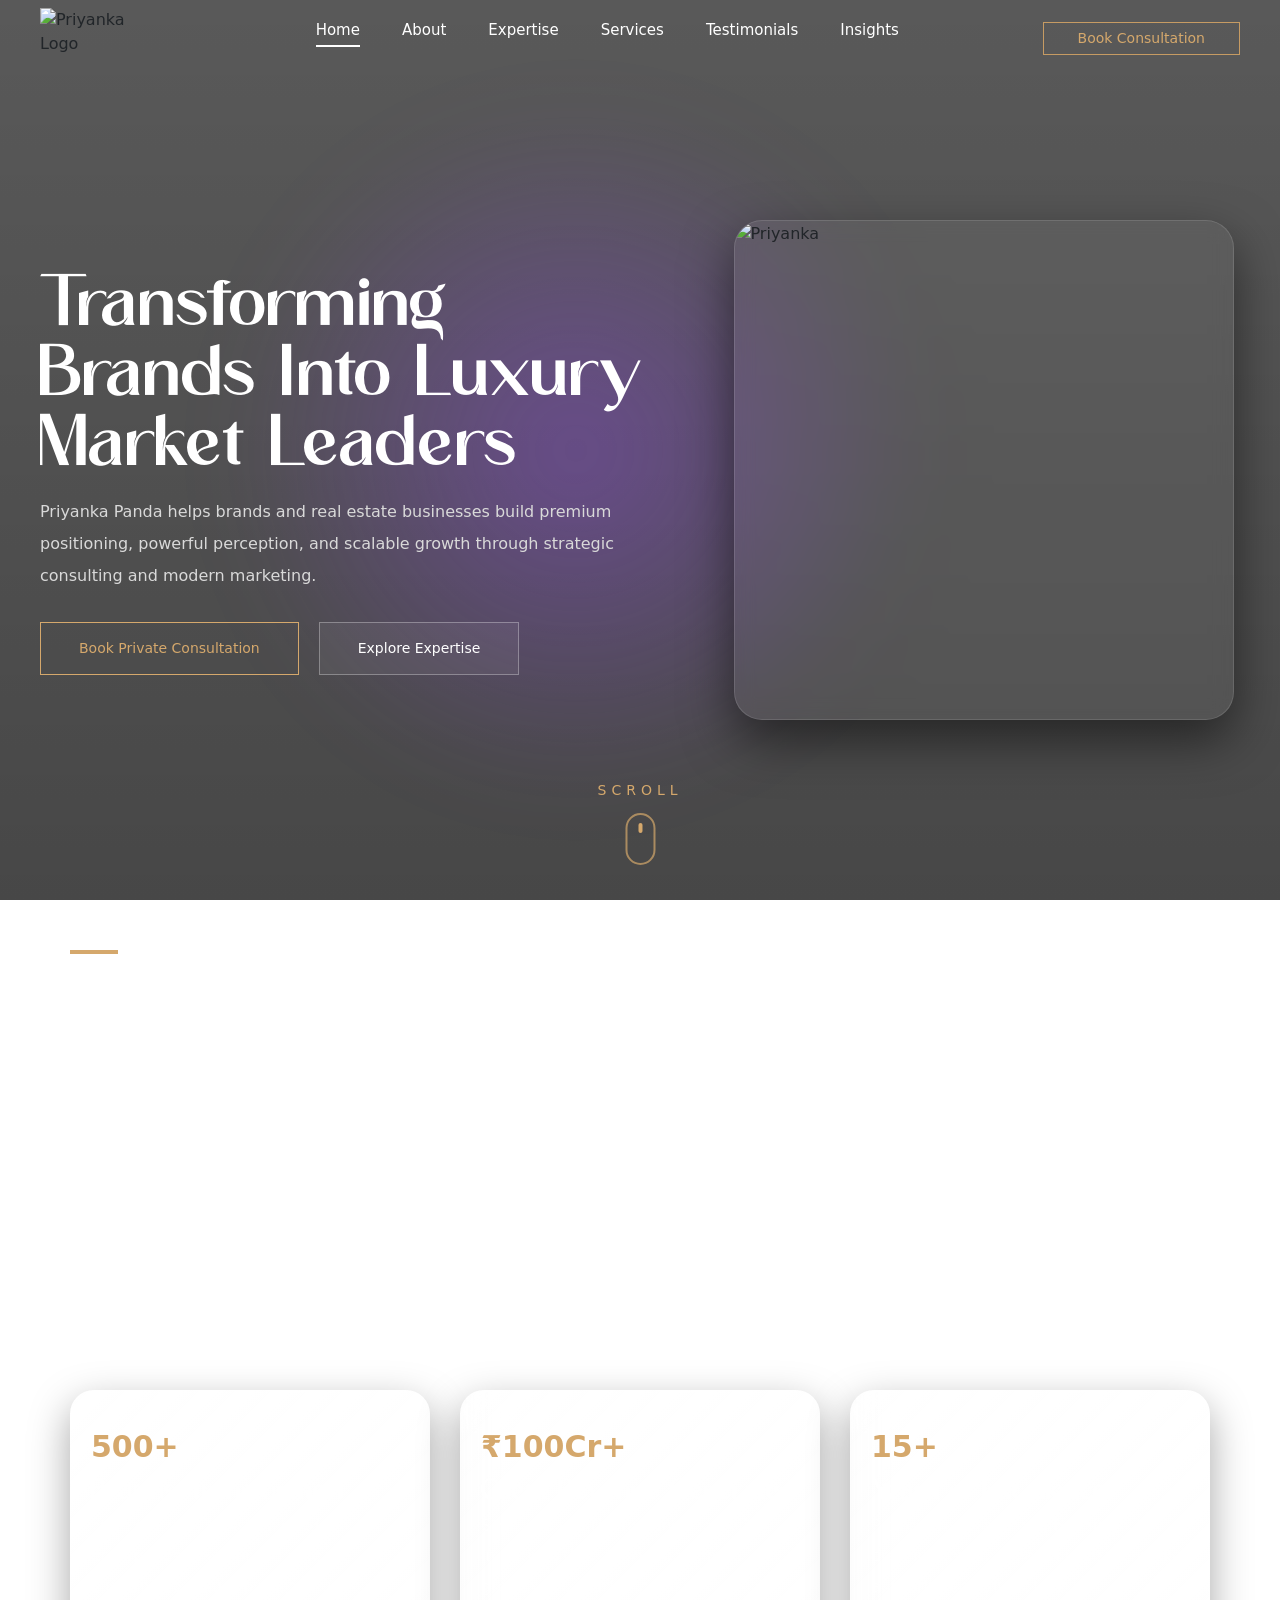
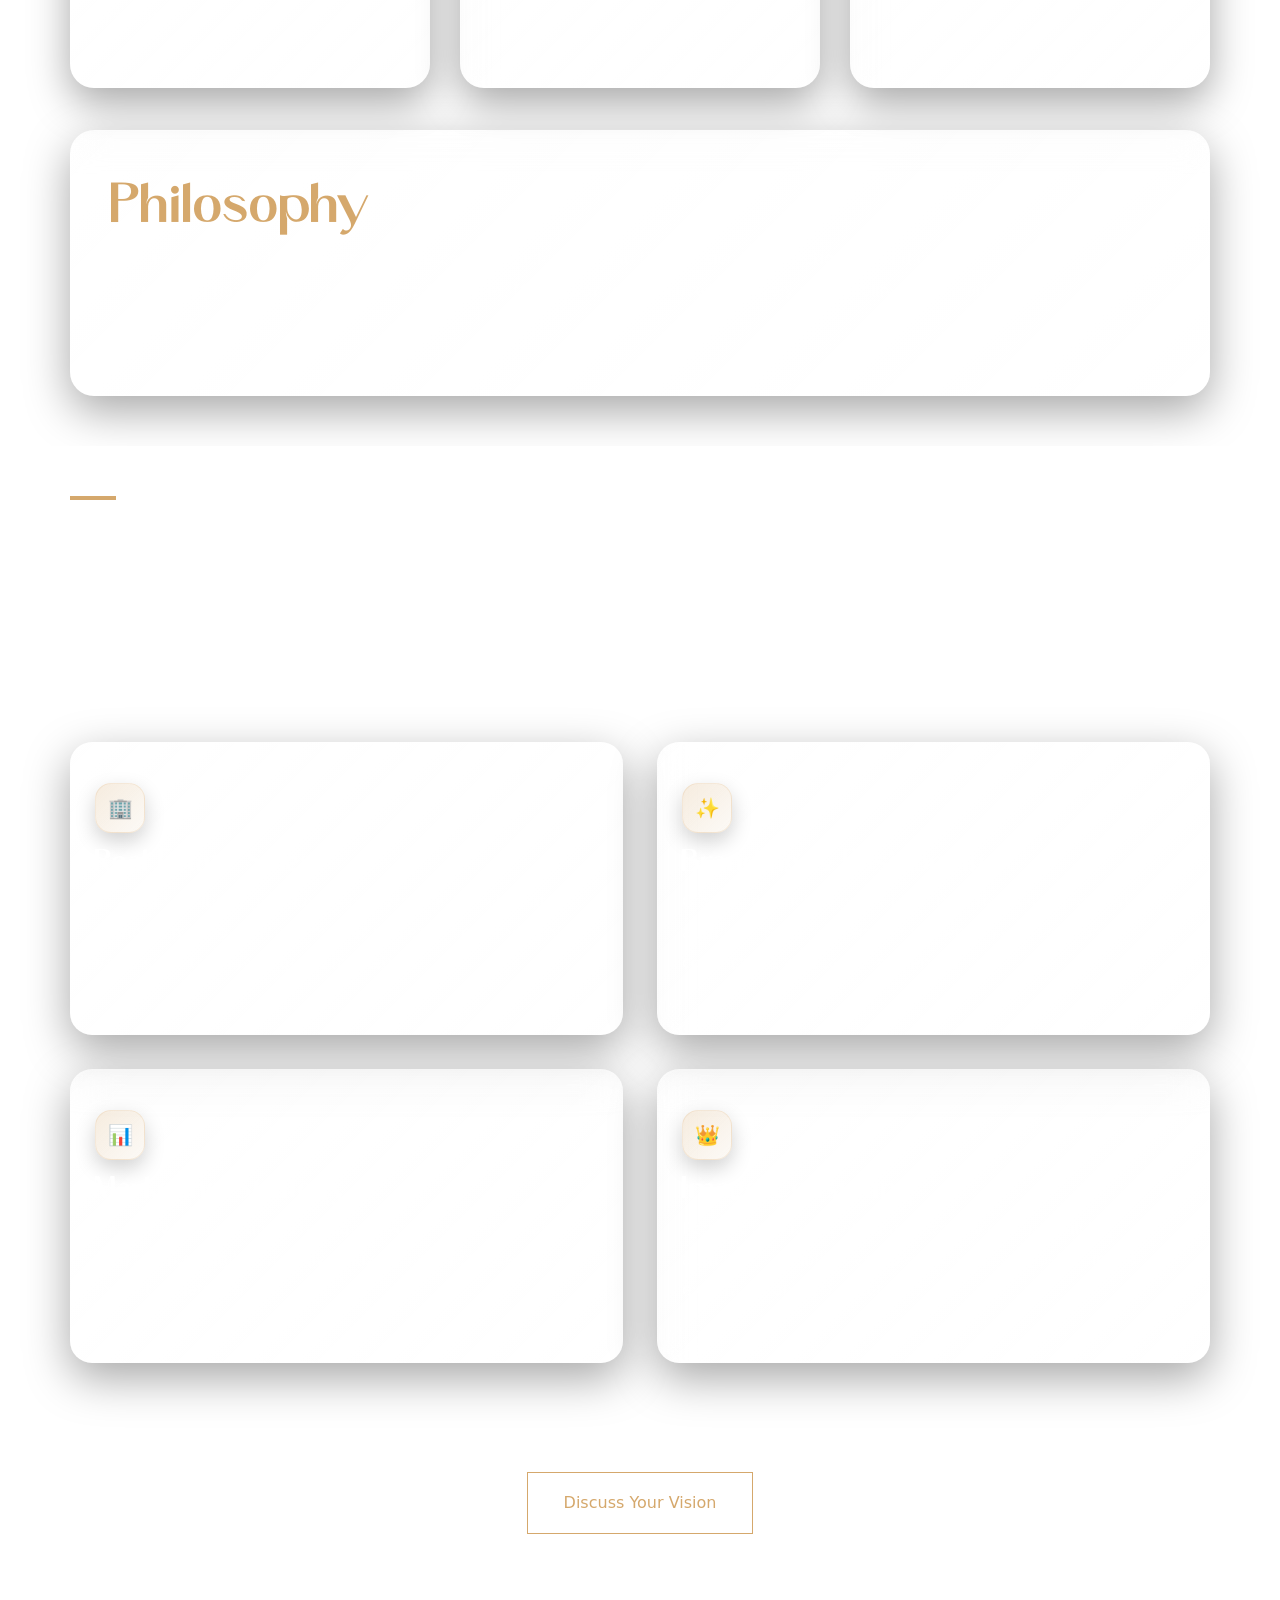
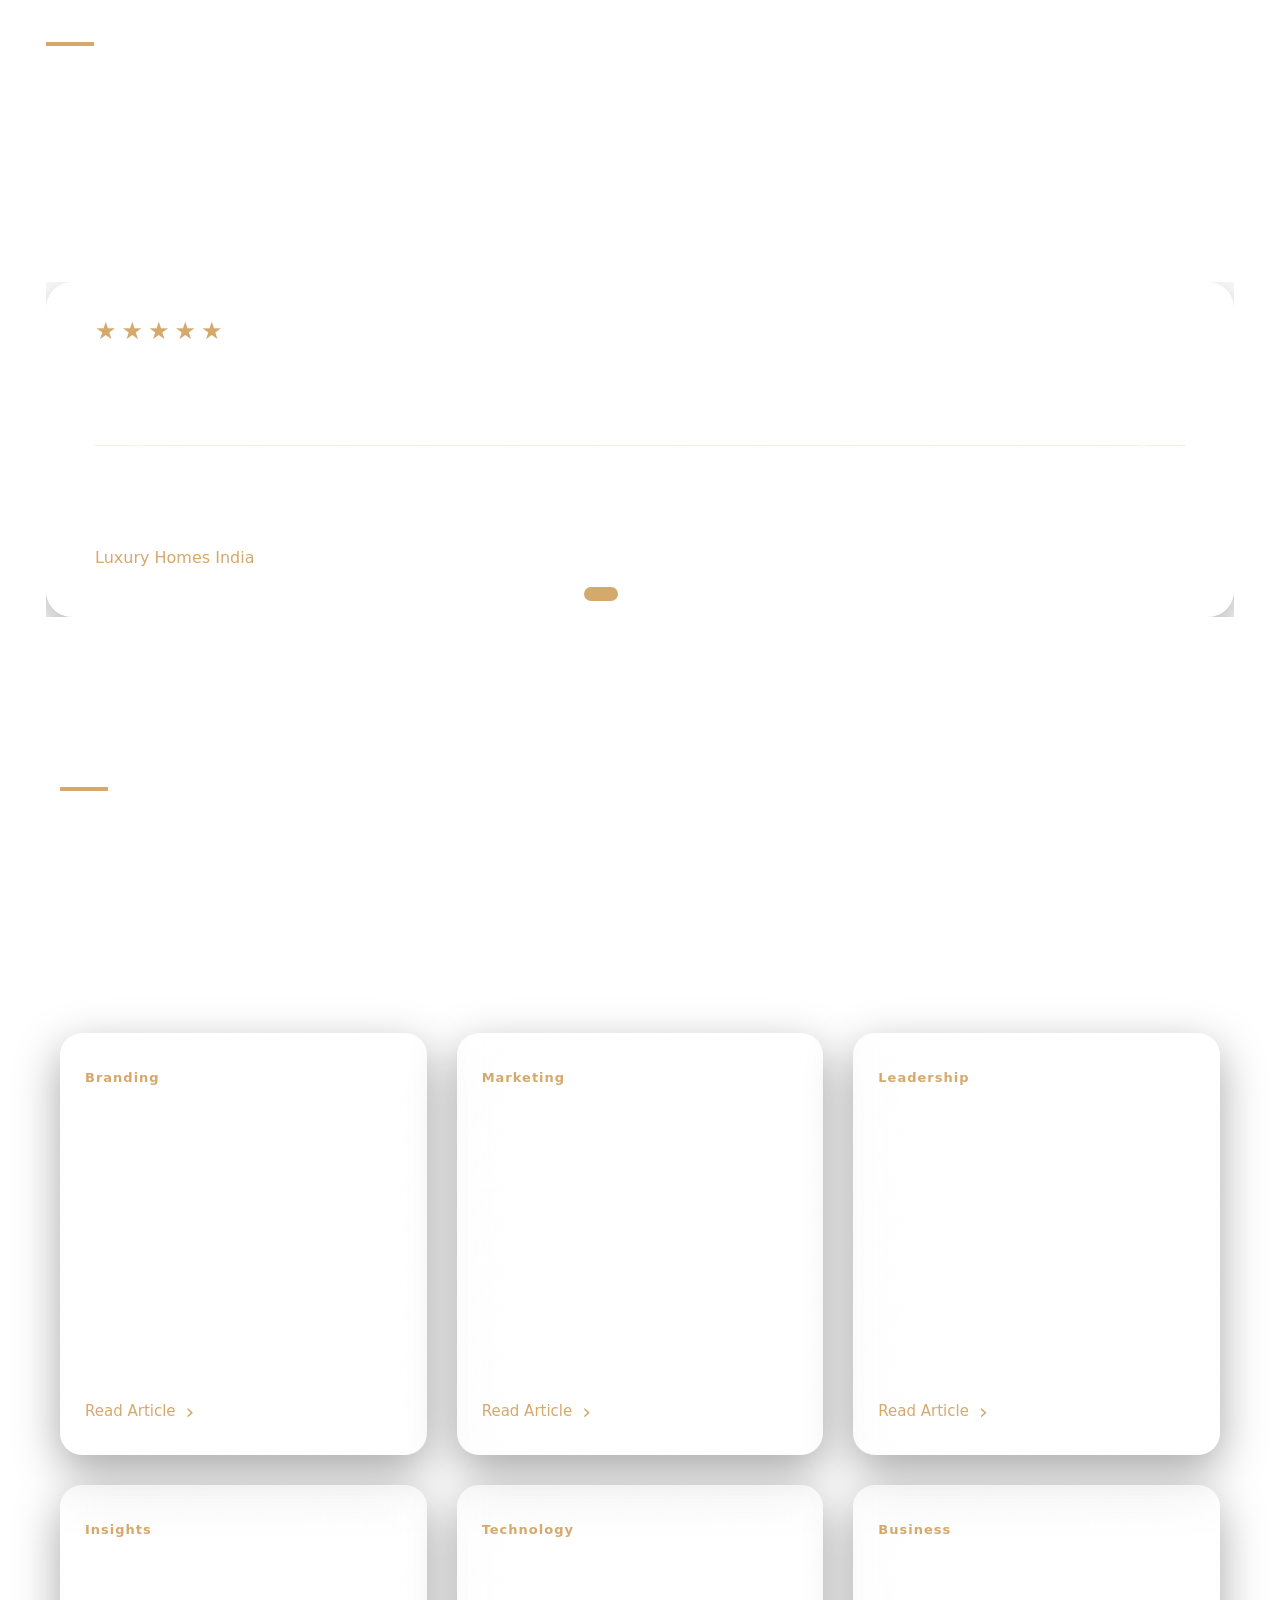
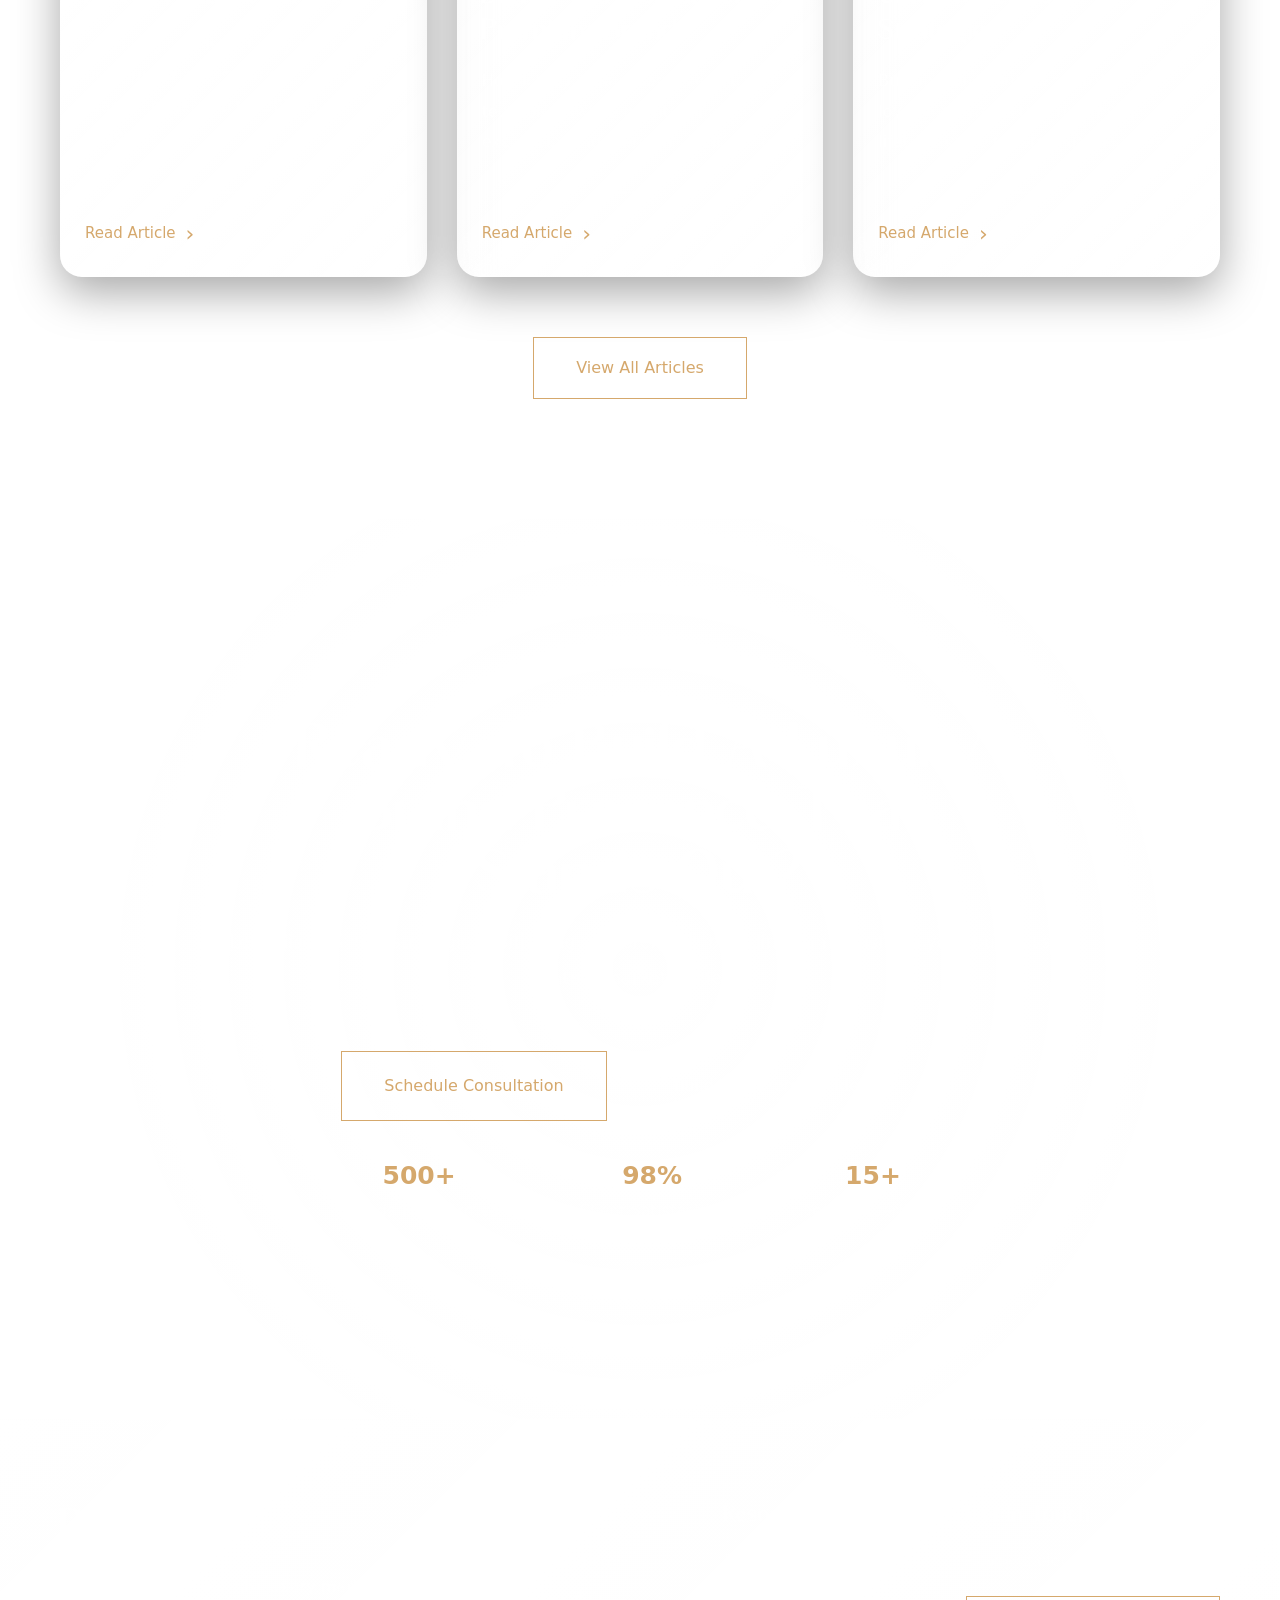
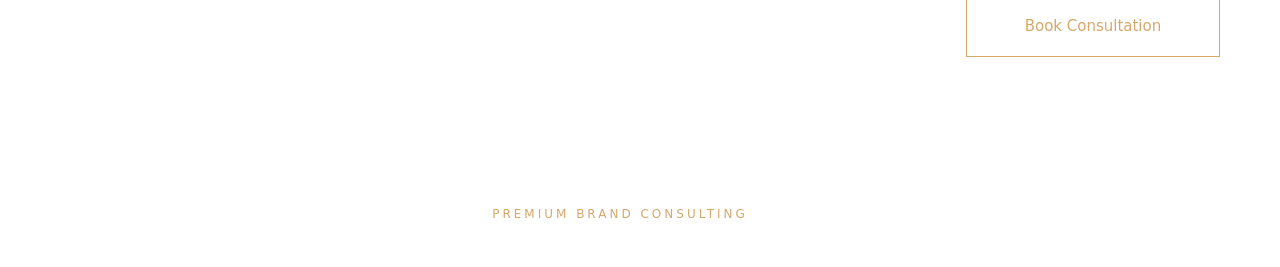
==== commit db683fd2: "blog page added" ====
--- a/index.html
+++ b/index.html
@@ -31,8 +31,10 @@
     <header class="navbar">
 
       <div class="logo">
-        <h2>Priyanka</h2>
-        <span></span>
+       <img
+        src="https://dprstorage.b-cdn.net/RW/leadgen/pp%20logo.png"
+        alt="Priyanka Logo"
+        />
       </div>
 
       <nav>
@@ -59,7 +61,7 @@
       <!-- LEFT -->
 
       <div class="hero-left">
-
+        
         <h1>
           Transforming <br>
           Brands Into Luxury <br>
--- a/Styles/style.css
+++ b/Styles/style.css
@@ -3,6 +3,14 @@
   padding:0;
   box-sizing:border-box;
 }
+@font-face {
+  font-family: 'Mulegh';
+  src: url('./fonts/Mulegh.ttf') format('truetype');
+  font-weight: bold;
+  font-style: normal;
+  font-display: swap;
+}
+
 
 body{
   font-family:'Poppins',sans-serif;
@@ -99,7 +107,7 @@
 
 .navbar{
   width:100%;
-  height:100px;
+  height:70px;
 
   display:flex;
   align-items:center;
@@ -110,6 +118,30 @@
 }
 
 /* LOGO */
+
+/* =========================================
+   LOGO
+========================================= */
+
+.logo{
+  display:flex;
+  align-items:center;
+}
+
+.logo img{
+  width:100px;   /* adjust if needed */
+  height:60px;
+
+  object-fit:contain;
+
+  transition:0.4s ease;
+}
+
+/* HOVER EFFECT */
+
+.logo img:hover{
+  transform:scale(1.04);
+}
 
 .logo h2{
   color:#fff;
@@ -137,7 +169,7 @@
 nav ul li a{
   text-decoration:none;
   color:#fff;
-  font-size:17px;
+  font-size:15px;
   font-weight:500;
   transition:0.4s;
   position:relative;
@@ -160,11 +192,11 @@
 /* NAV BUTTON */
 
 .nav-btn{
-  padding:18px 34px;
+  padding:5px 34px;
   background:transparent;
   border:1px solid #c69b63;
   color:#d5a86c;
-  font-size:17px;
+  font-size:14px;
   cursor:pointer;
   transition:0.4s;
 }
@@ -201,7 +233,7 @@
   line-height:1;
   color:#fff;
 
-  font-family:'Cormorant Garamond',serif;
+  font-family:'Mulegh',serif;
   font-weight:700;
 
   margin-bottom:20px;
@@ -419,7 +451,7 @@
 .luxury-stats{
   width:100%;
   position:relative;
-  padding:120px 70px;
+  padding:50px 70px;
   overflow:hidden;
 }
 
@@ -448,16 +480,16 @@
 
 .stats-top h2{
   color:#fff;
-  font-size:82px;
+  font-size:70px;
   line-height:0.95;
-  font-family:'Cormorant Garamond',serif;
+  font-family:'Mulegh',serif;
   font-weight:700;
-  margin-bottom:30px;
+  margin-bottom:10px;
 }
 
 .stats-top p{
   color:rgba(255,255,255,0.78);
-  font-size:19px;
+  font-size:16px;
   line-height:2;
   max-width:760px;
 }
@@ -471,7 +503,7 @@
   display:grid;
   grid-template-columns:repeat(3,1fr);
   gap:30px;
-  margin-top:60px;
+  margin-top:10px;
 }
 
 /* =========================================
@@ -481,9 +513,9 @@
 .stats-card{
   position:relative;
 
-  min-height:290px;
-
-  padding:38px 34px;
+  min-height:200px;
+
+  padding:38px 20px;
 
   border-radius:24px;
 
@@ -552,8 +584,8 @@
 
 .stats-card h3{
   color:#d5a86c;
-  font-size:58px;
-  margin-bottom:22px;
+  font-size:30px;
+  margin-bottom:8px;
   font-weight:700;
 }
 
@@ -564,10 +596,10 @@
   font-size:28px;
   line-height:1.2;
 
-  font-family:'Cormorant Garamond',serif;
+  font-family:'Mulegh',serif;
   font-weight:700;
 
-  margin-bottom:18px;
+  margin-bottom:5px;
 }
 
 /* TEXT */
@@ -575,7 +607,7 @@
 .stats-card p{
   color:rgba(255,255,255,0.72);
 
-  font-size:17px;
+  font-size:16px;
   line-height:1.9;
 }
 
@@ -612,13 +644,13 @@
 }
 
 .philosophy-card h3{
-  color:#fff;
+  color:#d5a86c;
 
   font-size:54px;
 
-  font-family:'Cormorant Garamond',serif;
-
-  margin-bottom:18px;
+  font-family:'Mulegh',serif;
+
+  margin-bottom:8px;
 }
 
 .philosophy-card p{
@@ -626,7 +658,7 @@
 
   color:rgba(255,255,255,0.78);
 
-  font-size:19px;
+  font-size:16px;
   line-height:2;
 }
 
@@ -816,7 +848,7 @@
 .expertise-section{
   width:100%;
   position:relative;
-  padding:120px 70px;
+  padding:50px 70px;
   overflow:hidden;
 }
 
@@ -846,19 +878,19 @@
 .expertise-top h2{
   color:#fff;
 
-  font-size:78px;
+  font-size:70px;
   line-height:1;
 
-  font-family:'Cormorant Garamond',serif;
+  font-family:'Mulegh',serif;
   font-weight:700;
 
-  margin-bottom:24px;
+  margin-bottom:20px;
 }
 
 .expertise-top p{
   color:rgba(255,255,255,0.76);
 
-  font-size:18px;
+  font-size:16px;
   line-height:1.9;
 
   max-width:720px;
@@ -884,9 +916,9 @@
 .expertise-card{
   position:relative;
 
-  min-height:250px;
-
-  padding:40px 34px;
+  min-height:200px;
+
+  padding:40px 24px;
 
   border-radius:22px;
 
@@ -957,8 +989,8 @@
 ========================================= */
 
 .expertise-icon{
-  width:56px;
-  height:56px;
+  width:50px;
+  height:50px;
 
   border-radius:16px;
 
@@ -966,9 +998,9 @@
   align-items:center;
   justify-content:center;
 
-  font-size:28px;
-
-  margin-bottom:24px;
+  font-size:20px;
+
+  margin-bottom:10px;
 
   background:
   linear-gradient(
@@ -990,13 +1022,13 @@
 .expertise-card h3{
   color:#fff;
 
-  font-size:38px;
+  font-size:30px;
   line-height:1.2;
 
-  font-family:'Cormorant Garamond',serif;
+  font-family:'Mulegh',serif;
   font-weight:700;
 
-  margin-bottom:18px;
+  margin-bottom:8px;
 }
 
 /* =========================================
@@ -1006,7 +1038,7 @@
 .expertise-card p{
   color:rgba(255,255,255,0.72);
 
-  font-size:17px;
+  font-size:16px;
   line-height:1.9;
 }
 
@@ -1144,7 +1176,7 @@
 .premium-services{
   width:100%;
   position:relative;
-  padding:120px 60px;
+  padding:50px 60px;
   overflow:hidden;
 }
 
@@ -1173,19 +1205,19 @@
 .services-top h2{
   color:#fff;
 
-  font-size:82px;
+  font-size:70px;
   line-height:1;
 
-  font-family:'Cormorant Garamond',serif;
+  font-family:'Mulegh',serif;
   font-weight:700;
 
-  margin-bottom:24px;
+  margin-bottom:20px;
 }
 
 .services-top p{
   color:rgba(255,255,255,0.75);
 
-  font-size:20px;
+  font-size:16px;
   line-height:1.8;
 
   max-width:700px;
@@ -1211,7 +1243,7 @@
 .service-card{
   width:100%;
 
-  min-height:150px;
+  min-height:100px;
 
   position:relative;
 
@@ -1221,7 +1253,7 @@
 
   gap:30px;
 
-  padding:42px 42px;
+  padding:42px 30px;
 
   border-radius:24px;
 
@@ -1299,19 +1331,19 @@
 .service-content h3{
   color:#fff;
 
-  font-size:54px;
+  font-size:30px;
   line-height:1.1;
 
-  font-family:'Cormorant Garamond',serif;
+  font-family:'Mulegh',serif;
   font-weight:700;
 
-  margin-bottom:16px;
+  margin-bottom:8px;
 }
 
 .service-content p{
   color:rgba(255,255,255,0.72);
 
-  font-size:18px;
+  font-size:16px;
   line-height:1.9;
 
   max-width:1050px;
@@ -1537,7 +1569,7 @@
   font-size:76px;
   line-height:1.1;
 
-  font-family:'Cormorant Garamond',serif;
+  font-family:'Mulegh',serif;
   font-weight:700;
 
   margin-bottom:24px;
@@ -1657,7 +1689,7 @@
 .testimonial-section{
   width:100%;
   position:relative;
-  padding:120px 46px;
+  padding:50px 46px;
   overflow:hidden;
 }
 
@@ -1687,19 +1719,19 @@
 .testimonial-top h2{
   color:#fff;
 
-  font-size:82px;
+  font-size:70px;
   line-height:1;
 
-  font-family:'Cormorant Garamond',serif;
+  font-family:'Mulegh',serif;
   font-weight:700;
 
-  margin-bottom:24px;
+  margin-bottom:20px;
 }
 
 .testimonial-top p{
   color:rgba(255,255,255,0.74);
 
-  font-size:20px;
+  font-size:16px;
   line-height:1.9;
 
   max-width:700px;
@@ -1723,7 +1755,7 @@
 
   position:relative;
 
-  padding:55px 48px;
+  padding:30px 48px;
 
   border-radius:26px;
 
@@ -1804,7 +1836,7 @@
 .testimonial-card h3{
   color:rgba(255,255,255,0.92);
 
-  font-size:38px;
+  font-size:16px;
   line-height:1.7;
 
   font-style:italic;
@@ -1824,11 +1856,11 @@
 .testimonial-user h4{
   color:#fff;
 
-  font-size:34px;
-
-  font-family:'Cormorant Garamond',serif;
-
-  margin-bottom:8px;
+  font-size:17px;
+
+  font-family:'Mulegh',serif;
+
+  margin-bottom:5px;
 }
 
 .testimonial-user span{
@@ -1836,15 +1868,15 @@
 
   color:rgba(255,255,255,0.72);
 
-  font-size:18px;
-
-  margin-bottom:6px;
+  font-size:17px;
+
+  margin-bottom:5px;
 }
 
 .testimonial-user p{
   color:#d5a86c;
 
-  font-size:20px;
+  font-size:16px;
 }
 
 /* =========================================
@@ -2009,19 +2041,19 @@
 .insights-top h2{
   color:#fff;
 
-  font-size:82px;
+  font-size:70px;
   line-height:1;
 
-  font-family:'Cormorant Garamond',serif;
+  font-family:'Mulegh',serif;
   font-weight:700;
 
-  margin-bottom:24px;
+  margin-bottom:20px;
 }
 
 .insights-top p{
   color:rgba(255,255,255,0.76);
 
-  font-size:19px;
+  font-size:16px;
   line-height:1.9;
 
   max-width:720px;
@@ -2047,7 +2079,7 @@
 .insight-card{
   position:relative;
 
-  min-height:430px;
+  min-height:350px;
 
   padding:26px 24px;
 
@@ -2155,7 +2187,7 @@
   font-size:28px;
   line-height:1.3;
 
-  font-family:'Cormorant Garamond',serif;
+  font-family:'Mulegh',serif;
   font-weight:700;
 
   margin-bottom:18px;
@@ -2339,7 +2371,7 @@
   align-items:center;
   justify-content:center;
 
-  padding:100px 20px;
+  padding:50px 20px;
 }
 
 /* =========================================
@@ -2386,13 +2418,13 @@
 .final-cta-container h2{
   color:#fff;
 
-  font-size:96px;
+  font-size:60px;
   line-height:1.05;
 
-  font-family:'Cormorant Garamond',serif;
+  font-family:'Mulegh',serif;
   font-weight:700;
 
-  margin-bottom:34px;
+  margin-bottom:20px;
 }
 
 /* =========================================
@@ -2402,7 +2434,7 @@
 .final-cta-container p{
   color:rgba(255,255,255,0.78);
 
-  font-size:22px;
+  font-size:18px;
   line-height:2;
 
   max-width:850px;
@@ -2421,7 +2453,7 @@
 
   gap:24px;
 
-  margin-bottom:90px;
+  margin-bottom:40px;
 }
 
 /* GOLD BUTTON */
@@ -2531,7 +2563,7 @@
 .final-stat-item h3{
   color:#d5a86c;
 
-  font-size:44px;
+  font-size:25px;
   font-weight:700;
 
   margin-bottom:8px;
@@ -2680,7 +2712,7 @@
 
   font-size:42px;
 
-  font-family:'Cormorant Garamond',serif;
+  font-family:'Mulegh',serif;
   font-weight:700;
 
   margin-bottom:22px;
@@ -2729,7 +2761,7 @@
 
   font-size:22px;
 
-  font-family:'Cormorant Garamond',serif;
+  font-family:'Mulegh',serif;
 
   margin-bottom:24px;
 }
@@ -2907,4 +2939,840 @@
     justify-content:center;
   }
 
+}
+
+
+/* =========================================
+   BLOG HERO
+========================================= */
+
+.blog-hero{
+  width:100%;
+  min-height:100vh;
+
+  position:relative;
+
+  overflow:hidden;
+
+  display:flex;
+  align-items:flex-start;
+
+  padding:140px 70px 100px;
+
+  /* background-image:
+  linear-gradient(
+    rgba(0,0,0,0.55),
+    rgba(0,0,0,0.65)
+  ),
+  url("https://images.unsplash.com/photo-1522202176988-66273c2fd55f?q=80&w=1974&auto=format&fit=crop"); */
+
+  background-size:cover;
+  background-position:center;
+
+  background-repeat:no-repeat;
+}
+
+/* =========================================
+   OVERLAY
+========================================= */
+
+.blog-overlay{
+  position:absolute;
+  inset:0;
+
+  background:
+  radial-gradient(
+    circle at center,
+    rgba(255,255,255,0.05),
+    transparent 70%
+  );
+
+  pointer-events:none;
+}
+
+/* =========================================
+   CONTENT
+========================================= */
+
+.blog-hero-content{
+  position:relative;
+  z-index:2;
+
+  max-width:900px;
+}
+
+/* =========================================
+   BREADCRUMB
+========================================= */
+
+.blog-breadcrumb{
+  display:flex;
+  align-items:center;
+  gap:10px;
+
+  margin-bottom:10px;
+
+  flex-wrap:wrap;
+
+}
+
+.blog-breadcrumb a{
+  color:rgba(255,255,255,0.72);
+
+  text-decoration:none;
+
+  font-size:15px;
+  font-weight:500;
+
+  transition:0.4s ease;
+}
+
+.blog-breadcrumb a:hover{
+  color:#d5a86c;
+}
+
+.blog-breadcrumb span{
+  color:rgba(255,255,255,0.40);
+
+  font-size:14px;
+}
+
+.blog-breadcrumb p{
+  color:#d5a86c;
+
+  font-size:15px;
+  font-weight:500;
+  margin-bottom: 0;
+}
+
+/* =========================================
+   CATEGORY
+========================================= */
+
+.blog-category{
+  width:fit-content;
+
+  padding:10px 22px;
+
+  border-radius:30px;
+
+  background:
+  rgba(213,168,108,0.10);
+
+  border:1px solid rgba(213,168,108,0.35);
+
+  color:#d5a86c;
+
+  font-size:14px;
+  font-weight:500;
+
+  letter-spacing:1px;
+
+  margin-bottom:34px;
+
+  backdrop-filter:blur(10px);
+  -webkit-backdrop-filter:blur(10px);
+}
+
+/* =========================================
+   TITLE
+========================================= */
+
+.blog-hero-content h1{
+  color:#fff;
+
+  font-size:70px;
+  line-height:0.95;
+
+  font-family:'Mulegh',serif;
+  font-weight:700;
+
+  margin-bottom:42px;
+}
+
+/* =========================================
+   META
+========================================= */
+
+.blog-meta{
+  display:flex;
+  align-items:center;
+  gap:18px;
+
+  flex-wrap:wrap;
+}
+
+.blog-meta span{
+  color:rgba(255,255,255,0.90);
+
+  font-size:22px;
+  font-weight:500;
+}
+
+/* DOT */
+
+.meta-dot{
+  width:6px;
+  height:6px;
+
+  border-radius:50%;
+
+  background:#fff;
+
+  opacity:0.6;
+}
+
+/* =========================================
+   RESPONSIVE
+========================================= */
+
+@media(max-width:1200px){
+
+  .blog-hero-content h1{
+    font-size:82px;
+  }
+
+}
+
+@media(max-width:768px){
+
+  .blog-hero{
+    padding:120px 22px 80px;
+
+    min-height:85vh;
+  }
+
+  .blog-hero-content h1{
+    font-size:52px;
+    line-height:1.05;
+  }
+
+  .blog-meta{
+    gap:12px;
+  }
+
+  .blog-meta span{
+    font-size:16px;
+  }
+
+  .blog-breadcrumb{
+    margin-bottom:24px;
+  }
+
+}
+
+
+
+/* =========================================
+   BLOG DETAILS SECTION
+========================================= */
+
+.blog-details-section{
+  width:100%;
+  position:relative;
+
+  padding:100px 60px;
+
+  overflow:hidden;
+}
+
+/* =========================================
+   LEFT CONTENT
+========================================= */
+
+.blog-main-content{
+  width:100%;
+}
+
+/* FEATURE IMAGE */
+
+.blog-feature-image{
+  width:100%;
+  height:420px;
+
+  border-radius:22px;
+
+  overflow:hidden;
+
+  margin-bottom:50px;
+
+  position:relative;
+
+  background:
+  linear-gradient(
+    135deg,
+    rgba(255,255,255,0.10),
+    rgba(255,255,255,0.03)
+  );
+
+  backdrop-filter:blur(18px);
+  -webkit-backdrop-filter:blur(18px);
+
+  border:1px solid rgba(255,255,255,0.12);
+
+  box-shadow:
+  0 15px 45px rgba(0,0,0,0.35);
+}
+
+/* IMAGE PLACEHOLDER */
+
+.image-placeholder{
+  width:100%;
+  height:100%;
+
+  display:flex;
+  flex-direction:column;
+  align-items:center;
+  justify-content:center;
+}
+
+.placeholder-icon{
+  font-size:60px;
+  margin-bottom:18px;
+}
+
+.image-placeholder p{
+  color:#fff;
+  font-size:18px;
+}
+
+/* =========================================
+   ARTICLE CONTENT
+========================================= */
+
+.article-content{
+  width:100%;
+}
+
+.article-block{
+  margin-bottom:55px;
+}
+
+.article-block h2{
+  color:#fff;
+
+  font-size:40px;
+  line-height:1.2;
+
+  font-family:'Mulegh',serif;
+  font-weight:700;
+
+  margin-bottom:24px;
+}
+
+.article-block p{
+  color:rgba(255,255,255,0.74);
+
+  font-size:18px;
+  line-height:2;
+
+  margin-bottom:20px;
+}
+
+/* =========================================
+   SHARE
+========================================= */
+
+.article-share{
+  display:flex;
+  align-items:center;
+  gap:30px;
+
+  padding-top:35px;
+
+  border-top:1px solid rgba(255,255,255,0.10);
+}
+
+.article-share a{
+  color:rgba(255,255,255,0.72);
+
+  text-decoration:none;
+
+  font-size:16px;
+
+  transition:0.4s ease;
+}
+
+.article-share a:hover{
+  color:#d5a86c;
+}
+
+/* =========================================
+   SIDEBAR
+========================================= */
+
+.blog-sidebar{
+  top:120px;
+}
+
+/* =========================================
+   SIDEBAR CARD
+========================================= */
+
+.sidebar-card{
+  width:100%;
+
+  padding:28px 24px;
+
+  margin-bottom:28px;
+
+  border-radius:20px;
+
+  position:relative;
+
+  overflow:hidden;
+
+  background:
+  linear-gradient(
+    135deg,
+    rgba(255,255,255,0.10),
+    rgba(255,255,255,0.03)
+  );
+
+  backdrop-filter:blur(18px);
+  -webkit-backdrop-filter:blur(18px);
+
+  border:1px solid rgba(255,255,255,0.12);
+
+  box-shadow:
+  0 12px 35px rgba(0,0,0,0.30);
+}
+
+/* TITLE */
+
+.sidebar-card h3{
+  color:#fff;
+
+  font-size:28px;
+
+  font-family:'Mulegh',serif;
+
+  margin-bottom:16px;
+}
+
+.sidebar-card p{
+  color:rgba(255,255,255,0.72);
+
+  font-size:15px;
+  line-height:1.8;
+
+  margin-bottom:18px;
+}
+
+/* =========================================
+   INPUT
+========================================= */
+
+.sidebar-card input{
+  width:100%;
+
+  height:52px;
+
+  padding:0 16px;
+
+  background:rgba(255,255,255,0.06);
+
+  border:1px solid rgba(255,255,255,0.12);
+
+  outline:none;
+
+  color:#fff;
+
+  border-radius:10px;
+
+  margin-bottom:16px;
+}
+
+.sidebar-card input::placeholder{
+  color:rgba(255,255,255,0.45);
+}
+
+/* BUTTON */
+
+.sidebar-card button{
+  width:100%;
+
+  height:52px;
+
+  border:none;
+
+  border-radius:10px;
+
+  background:#d5a86c;
+
+  color:#000;
+
+  font-weight:600;
+
+  cursor:pointer;
+
+  transition:0.4s ease;
+}
+
+.sidebar-card button:hover{
+  transform:translateY(-4px);
+}
+
+/* =========================================
+   RECENT POSTS
+========================================= */
+
+.recent-post{
+  padding:18px 0;
+
+  border-bottom:1px solid rgba(255,255,255,0.08);
+}
+
+.recent-post:last-child{
+  border-bottom:none;
+}
+
+.recent-post h4{
+  color:#fff;
+
+  font-size:18px;
+  line-height:1.5;
+
+  margin-bottom:8px;
+}
+
+.recent-post span{
+  color:#d5a86c;
+
+  font-size:14px;
+}
+
+/* =========================================
+   TAGS
+========================================= */
+
+.tags-wrap{
+  display:flex;
+  flex-wrap:wrap;
+  gap:12px;
+}
+
+.tags-wrap span{
+  padding:10px 16px;
+
+  border-radius:30px;
+
+  background:rgba(255,255,255,0.06);
+
+  border:1px solid rgba(255,255,255,0.10);
+
+  color:#fff;
+
+  font-size:13px;
+}
+
+/* =========================================
+   RESPONSIVE
+========================================= */
+
+@media(max-width:992px){
+
+  .blog-sidebar{
+    position:relative !important;
+    top:0;
+  }
+
+}
+
+@media(max-width:768px){
+
+  .blog-details-section{
+    padding:80px 20px;
+  }
+
+  .blog-feature-image{
+    height:260px;
+  }
+
+  .article-block h2{
+    font-size:32px;
+  }
+
+  .article-block p{
+    font-size:16px;
+    line-height:1.9;
+  }
+
+}
+
+/* =========================================
+   COMMENT SECTION
+========================================= */
+
+.comment-section{
+  width:100%;
+  position:relative;
+
+  padding:80px 40px 120px;
+
+  overflow:hidden;
+}
+
+/* =========================================
+   CONTAINER
+========================================= */
+
+.comment-container{
+  width:100%;
+  max-width:1450px;
+
+  margin:auto;
+}
+
+/* =========================================
+   TOP
+========================================= */
+
+.comment-top{
+  margin-bottom:40px;
+}
+
+/* LINE */
+
+.comment-line{
+  width:100%;
+  height:1px;
+
+  background:
+  rgba(255,255,255,0.12);
+
+  margin-bottom:34px;
+}
+
+/* TITLE */
+
+.comment-top h2{
+  color:#fff;
+
+  font-size:58px;
+
+  font-family:'Mulegh',serif;
+  font-weight:700;
+}
+
+/* =========================================
+   GLASS CARD
+========================================= */
+
+.comment-card{
+  width:100%;
+
+  padding:36px 34px;
+
+  border-radius:24px;
+
+  position:relative;
+
+  overflow:hidden;
+
+  background:
+  linear-gradient(
+    135deg,
+    rgba(255,255,255,0.10),
+    rgba(255,255,255,0.03)
+  );
+
+  backdrop-filter:blur(18px);
+  -webkit-backdrop-filter:blur(18px);
+
+  border:1px solid rgba(255,255,255,0.12);
+
+  box-shadow:
+  0 15px 45px rgba(0,0,0,0.35),
+  inset 0 1px 0 rgba(255,255,255,0.05);
+}
+
+/* SHINE EFFECT */
+
+.comment-card::before{
+  content:"";
+
+  position:absolute;
+
+  top:0;
+  left:-120%;
+
+  width:70%;
+  height:100%;
+
+  background:
+  linear-gradient(
+    90deg,
+    transparent,
+    rgba(255,255,255,0.08),
+    transparent
+  );
+
+  transform:skewX(-20deg);
+
+  animation:commentShine 8s linear infinite;
+}
+
+@keyframes commentShine{
+
+  0%{
+    left:-120%;
+  }
+
+  100%{
+    left:140%;
+  }
+
+}
+
+/* =========================================
+   FORM
+========================================= */
+
+.comment-card form{
+  position:relative;
+  z-index:2;
+}
+
+/* INPUT GROUP */
+
+.input-group{
+  margin-bottom:20px;
+}
+
+/* INPUT */
+
+.input-group input,
+.input-group textarea{
+  width:100%;
+
+  background:
+  rgba(255,255,255,0.05);
+
+  border:1px solid rgba(255,255,255,0.16);
+
+  outline:none;
+
+  border-radius:18px;
+
+  color:#fff;
+
+  font-size:18px;
+  font-weight:400;
+
+  padding:0 24px;
+
+  transition:0.4s ease;
+}
+
+/* INPUT HEIGHT */
+
+.input-group input{
+  height:74px;
+}
+
+/* TEXTAREA */
+
+.input-group textarea{
+  height:150px;
+
+  padding-top:24px;
+
+  resize:none;
+}
+
+/* PLACEHOLDER */
+
+.input-group input::placeholder,
+.input-group textarea::placeholder{
+  color:
+  rgba(255,255,255,0.55);
+}
+
+/* FOCUS */
+
+.input-group input:focus,
+.input-group textarea:focus{
+  border-color:#d5a86c;
+
+  box-shadow:
+  0 0 20px rgba(213,168,108,0.12);
+}
+
+/* =========================================
+   BUTTON
+========================================= */
+
+.comment-btn{
+  margin-top:10px;
+
+  min-width:220px;
+
+  height:72px;
+
+  border:none;
+
+  border-radius:18px;
+
+  background:#d5a86c;
+
+  color:#000;
+
+  font-size:28px;
+  font-weight:700;
+
+  font-family:'Mulegh',serif;
+
+  cursor:pointer;
+
+  transition:0.5s ease;
+}
+
+/* HOVER */
+
+.comment-btn:hover{
+  transform:translateY(-4px);
+
+  box-shadow:
+  0 12px 24px rgba(213,168,108,0.20);
+}
+
+/* =========================================
+   RESPONSIVE
+========================================= */
+
+@media(max-width:768px){
+
+  .comment-section{
+    padding:70px 20px 90px;
+  }
+
+  .comment-top h2{
+    font-size:42px;
+  }
+
+  .comment-card{
+    padding:26px 20px;
+  }
+
+  .input-group input{
+    height:62px;
+
+    font-size:16px;
+  }
+
+  .input-group textarea{
+    height:130px;
+
+    font-size:16px;
+  }
+
+  .comment-btn{
+    width:100%;
+
+    font-size:22px;
+
+    height:62px;
+  }
+
 }
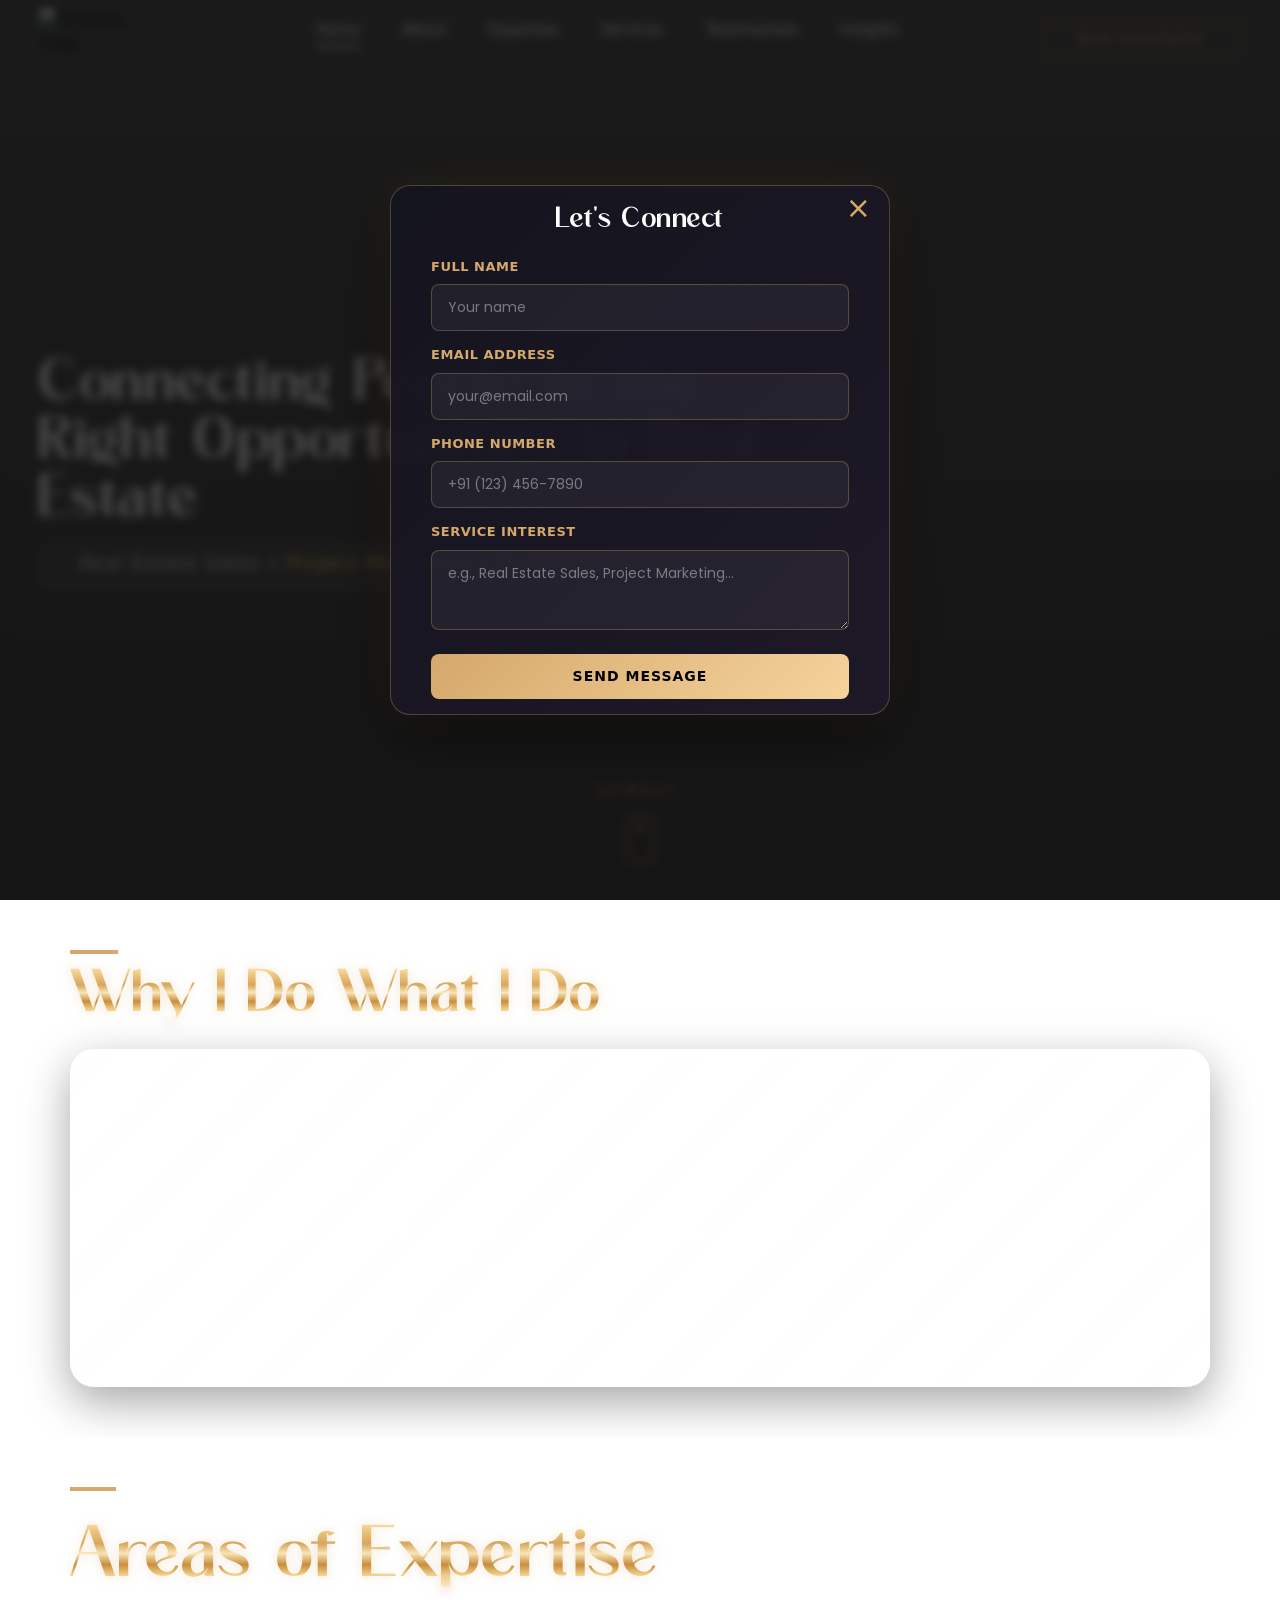
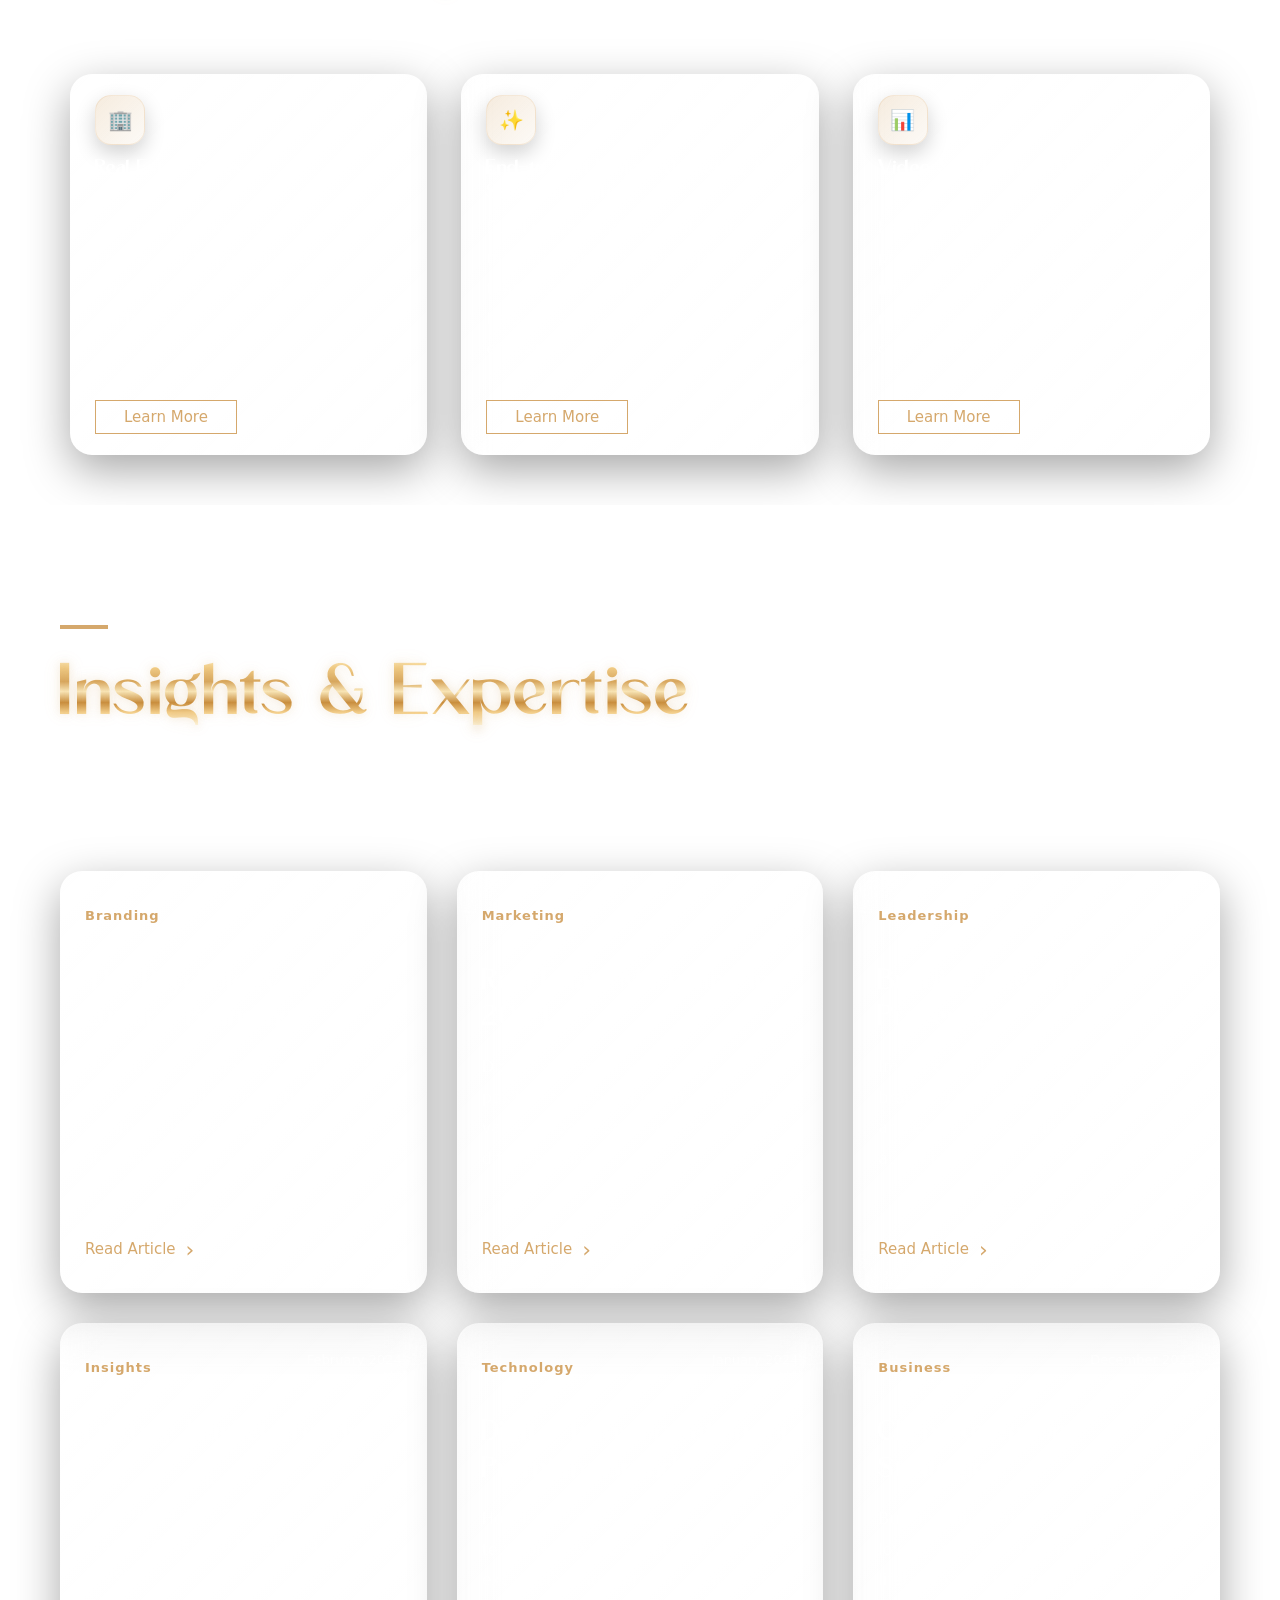
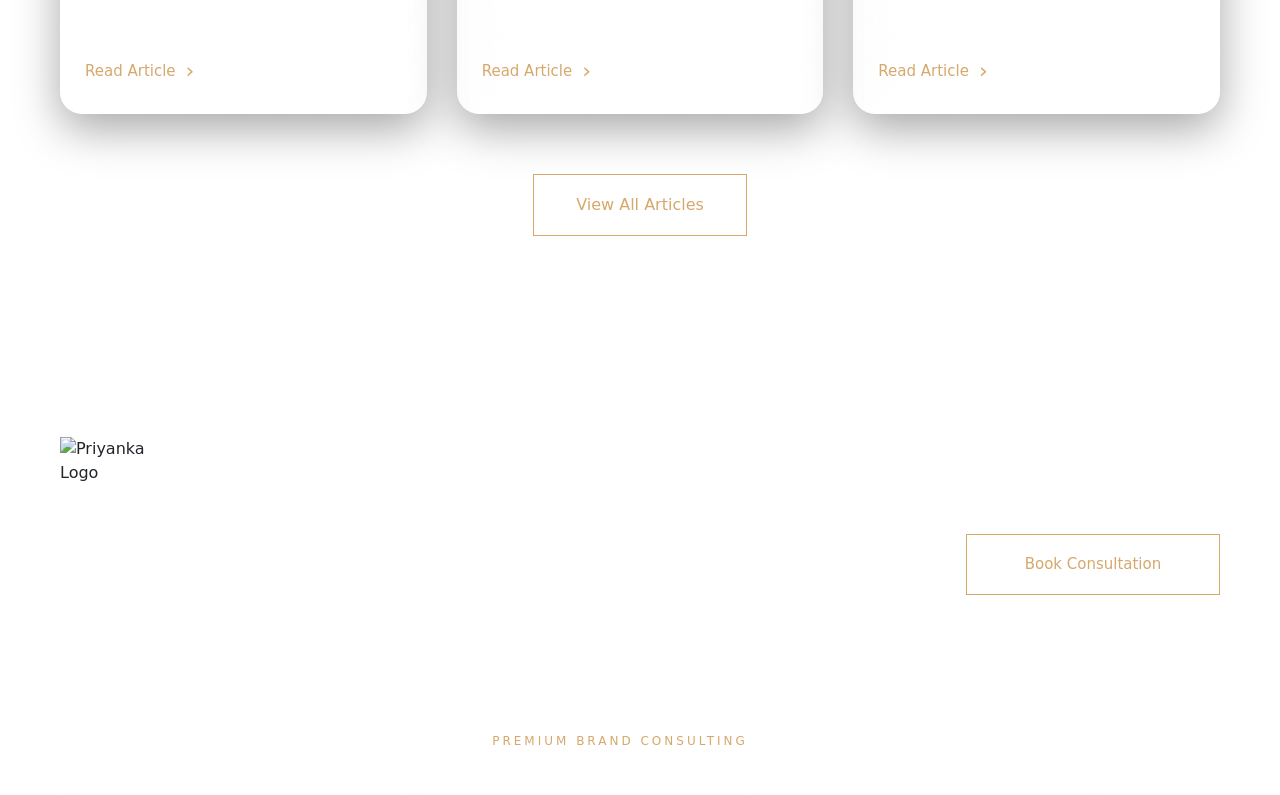
==== commit 2246d04e: "latest code" ====
--- a/index.html
+++ b/index.html
@@ -1,22 +1,23 @@
 <!DOCTYPE html>
 <html lang="en">
+
 <head>
   <meta charset="UTF-8" />
-  <meta name="viewport" content="width=device-width, initial-scale=1.0"/>
+  <meta name="viewport" content="width=device-width, initial-scale=1.0" />
   <title>Luxury Hero Section</title>
 
   <!-- CSS -->
-  <link rel="stylesheet" href="./Styles/style.css"/>
+  <link rel="stylesheet" href="./Styles/style.css" />
 
   <!-- GOOGLE FONTS -->
   <link rel="preconnect" href="https://fonts.googleapis.com">
-  <link href="https://fonts.googleapis.com/css2?family=Poppins:wght@300;400;500;600;700&family=Cormorant+Garamond:wght@400;500;600;700&display=swap" rel="stylesheet">
   <link
-  href="https://cdn.jsdelivr.net/npm/bootstrap@5.3.3/dist/css/bootstrap.min.css"
-  rel="stylesheet"
-/>
+    href="https://fonts.googleapis.com/css2?family=Poppins:wght@300;400;500;600;700&family=Cormorant+Garamond:wght@400;500;600;700&display=swap"
+    rel="stylesheet">
+  <link href="https://cdn.jsdelivr.net/npm/bootstrap@5.3.3/dist/css/bootstrap.min.css" rel="stylesheet" />
 
 </head>
+
 <body>
 
   <!-- HERO SECTION -->
@@ -31,10 +32,7 @@
     <header class="navbar">
 
       <div class="logo">
-       <img
-        src="https://dprstorage.b-cdn.net/RW/leadgen/pp%20logo.png"
-        alt="Priyanka Logo"
-        />
+        <img src="https://dprstorage.b-cdn.net/RW/leadgen/pp%20logo.png" alt="Priyanka Logo" />
       </div>
 
       <nav>
@@ -61,21 +59,32 @@
       <!-- LEFT -->
 
       <div class="hero-left">
-        
+
+
+
         <h1>
-          Transforming <br>
-          Brands Into Luxury <br>
-          Market Leaders
+          Connecting People to the Right
+            Opportunities in Real Estate
         </h1>
-
-        <p>
+        <div class="hero_highlight">
+
+          <h6>
+  
+            Real Estate Sales •
+            <span class="gold-highlight">Project Marketing</span>
+            • Brand Positioning
+  
+          </h6>
+        </div>
+
+        <!-- <p>
           Priyanka Panda helps brands and real estate
           businesses build premium positioning, powerful
           perception, and scalable growth through strategic
           consulting and modern marketing.
-        </p>
-
-        <div class="hero-buttons">
+        </p> -->
+
+        <!-- <div class="hero-buttons">
 
           <button class="gold-btn">
             Book Private Consultation
@@ -85,24 +94,21 @@
             Explore Expertise
           </button>
 
-        </div>
+        </div> -->
 
       </div>
 
       <!-- RIGHT -->
 
-      <div class="hero-right">
+      <!-- <div class="hero-right">
 
         <div class="image-box">
 
-          <img
-            src="https://dprstorage.b-cdn.net/RW/leadgen/priyanka.png"
-            alt="Priyanka"
-          >
-
-        </div>
-
-      </div>
+          <img src="https://dprstorage.b-cdn.net/RW/leadgen/ege.png" alt="Priyanka">
+
+        </div>
+
+      </div> -->
 
     </div>
 
@@ -126,459 +132,491 @@
      LUXURY STATS SECTION
 ========================================= -->
 
-<section class="luxury-stats">
-
-  <div class="stats-container">
-
-    <!-- TOP CONTENT -->
-
-    <div class="stats-top fade-up">
-
-      <span class="stats-line"></span>
-
-      <h2>
-        Elevating Brands Into Luxury
-        <br>
-        Market Leaders
-      </h2>
-
-      <p>
-        With over a decade of experience in luxury positioning and brand strategy,
-        Priyanka Panda has transformed hundreds of brands and real estate
-        businesses into premium market leaders. Her approach combines strategic
-        insight, creative excellence, and data-driven marketing to create
-        lasting impact.
-      </p>
-
-    </div>
-
-    <!-- STATS CARDS -->
-
-    <div class="stats-cards">
-
-      <!-- CARD -->
-
-      <div class="stats-card fade-up">
-
-        <h3>500+</h3>
-
-        <h4>Brands Transformed</h4>
+  <section class="luxury-stats">
+
+    <div class="stats-container">
+
+      <!-- TOP CONTENT -->
+
+      <div class="stats-top fade-up">
+
+        <span class="stats-line"></span>
+
+        <h1 class="gold-highlight">
+          Why I Do What I Do
+        </h1>
+
+
+        
+
+      </div>
+
+      <!-- STATS CARDS -->
+
+      <!-- <div class="stats-cards"> -->
+
+        <!-- CARD -->
+
+        <!-- <div class="stats-card fade-up">
+
+          <h3>500+</h3>
+
+          <h4>Brands Transformed</h4>
+
+          <p>
+            From startups to established enterprises, each brand receives
+            customized luxury positioning strategies.
+          </p>
+
+        </div> -->
+
+        <!-- CARD -->
+
+        <!-- <div class="stats-card fade-up delay-1">
+
+          <h3>₹100Cr+</h3>
+
+          <h4>Client Revenue Generated</h4>
+
+          <p>
+            Strategic positioning and marketing initiatives that drive
+            measurable growth and market presence.
+          </p>
+
+        </div> -->
+
+        <!-- CARD -->
+
+        <!-- <div class="stats-card fade-up delay-2">
+
+          <h3>15+</h3>
+
+          <h4>Years of Excellence</h4>
+
+          <p>
+            Proven track record of building premium brands that command
+            market authority and client loyalty.
+          </p>
+
+        </div> -->
+
+      <!-- </div> -->
+
+      <!-- PHILOSOPHY CARD -->
+
+      <div class="philosophy-card fade-up delay-3">
 
         <p>
-          From startups to established enterprises, each brand receives
-          customized luxury positioning strategies.
+         I've always believed that buying a property, launching a project, or building a brand comes down to one thing making the right decision with confidence.
         </p>
-
-      </div>
-
-      <!-- CARD -->
-
-      <div class="stats-card fade-up delay-1">
-
-        <h3>₹100Cr+</h3>
-
-        <h4>Client Revenue Generated</h4>
-
         <p>
-          Strategic positioning and marketing initiatives that drive
-          measurable growth and market presence.
+          That's why I do more than sell real estate.
         </p>
-
-      </div>
-
-      <!-- CARD -->
-
-      <div class="stats-card fade-up delay-2">
-
-        <h3>15+</h3>
-
-        <h4>Years of Excellence</h4>
-
         <p>
-          Proven track record of building premium brands that command
-          market authority and client loyalty.
+          I help homebuyers and investors find opportunities that align with their goals, while helping builders and developers position their projects to attract the right audience.
         </p>
-
-      </div>
-
-    </div>
-
-    <!-- PHILOSOPHY CARD -->
-
-    <div class="philosophy-card fade-up delay-3">
-
-      <h3>Philosophy</h3>
-
-      <p>
-        "Luxury is not about price—it's about perception, exclusivity,
-        and the emotional connection a brand creates. Every brand has
-        a luxury story waiting to be told. My mission is to uncover
-        that story and amplify it into market dominance."
-      </p>
-
-    </div>
-
-  </div>
-
-</section>
-
-<!-- =========================================
+         <p>
+          Combining market insight, sales experience, and strategic branding, I help turn opportunities into outcomes.
+        </p>
+
+      </div>
+
+    </div>
+
+  </section>
+
+  <!-- =========================================
      EXPERTISE SECTION
 ========================================= -->
 
-<section class="expertise-section">
-
-  <div class="expertise-container">
-
-    <!-- TOP -->
-
-    <div class="expertise-top fade-up">
-
-      <span class="expertise-line"></span>
-
-      <h2>Areas of Expertise</h2>
-
-      <p>
-        Comprehensive luxury brand solutions across multiple disciplines,
-        each backed by years of proven success.
-      </p>
-
-    </div>
-
-    <!-- GRID -->
-
-    <div class="expertise-grid">
-
-      <!-- CARD -->
-
-      <div class="expertise-card fade-up">
-
-        <div class="expertise-icon">
-          🏢
-        </div>
-
-        <h3>Real Estate Sales</h3>
+  <section class="expertise-section">
+
+    <div class="expertise-container">
+
+      <!-- TOP -->
+
+      <div class="expertise-top fade-up">
+
+        <span class="expertise-line"></span>
+
+        <h2 class="gold-highlight">Areas of Expertise</h2>
 
         <p>
-          Strategic positioning for luxury properties and real estate brands.
-          Creating premium market presence and driving high-value sales
-          through targeted marketing.
+          Comprehensive luxury brand solutions across multiple disciplines,
+          each backed by years of proven success.
         </p>
 
       </div>
 
-      <!-- CARD -->
-
-      <div class="expertise-card fade-up delay-1">
-
-        <div class="expertise-icon">
-          ✨
-        </div>
-
-        <h3>Branding & Positioning</h3>
-
-        <p>
-          Crafting distinctive brand identities that command market authority.
-          Building premium perception and emotional connections with target audiences.
-        </p>
-
-      </div>
-
-      <!-- CARD -->
-
-      <div class="expertise-card fade-up delay-2">
-
-        <div class="expertise-icon">
-          📊
-        </div>
-
-        <h3>Marketing Strategy</h3>
-
-        <p>
-          Data-driven marketing campaigns that deliver measurable results.
-          From digital strategy to luxury brand storytelling and market penetration.
-        </p>
-
-      </div>
-
-      <!-- CARD -->
-
-      <div class="expertise-card fade-up delay-3">
-
-        <div class="expertise-icon">
-          👑
-        </div>
-
-        <h3>Image Consulting</h3>
-
-        <p>
-          Personal and corporate image enhancement. Building authority,
-          credibility, and premium market positioning for executives
-          and entrepreneurs.
-        </p>
-
-      </div>
-
-    </div>
-
-    <!-- BOTTOM CTA -->
-
-    <div class="expertise-bottom fade-up delay-3">
-
-      <p>Ready to elevate your brand?</p>
-
-      <button class="expertise-btn">
-        Discuss Your Vision
-      </button>
-
-    </div>
+      <!-- GRID -->
+
+      <div class="expertise-grid">
+
+  <!-- CARD -->
+
+  <div class="expertise-card fade-up">
+
+    <div class="expertise-icon">
+      🏢
+    </div>
+
+    <h3>
+      Real Estate Sales
+    </h3>
+
+    <p>
+      Helping homebuyers and investors find the right opportunities
+      with clarity, confidence, and expert guidance.
+    </p>
+
+    <a href="real-estate-sales.html" class="expertise-btn">
+  Learn More
+</a>
 
   </div>
 
-</section>
-
-
-<!-- =========================================
+  <!-- CARD -->
+
+  <div class="expertise-card fade-up delay-1">
+
+    <div class="expertise-icon">
+      ✨
+    </div>
+
+    <h3>
+      End-to-End Project Marketing & Sales Consulting
+    </h3>
+
+    <p>
+      Building demand, generating leads, managing sales funnels,
+      optimizing teams, and creating systems that help projects
+      sell faster and more efficiently.
+    </p>
+
+    <a href="real-estate-sales.html" class="expertise-btn">
+  Learn More
+</a>
+
+  </div>
+
+  <!-- CARD -->
+
+  <div class="expertise-card fade-up delay-2">
+
+    <div class="expertise-icon">
+      📊
+    </div>
+
+    <h3>
+      Video & Influencer Marketing
+    </h3>
+
+    <p>
+      Helping brands and real estate projects leverage video
+      content and influencer collaborations to reach more people,
+      build credibility, and create demand.
+    </p>
+
+   <a href="real-estate-sales.html" class="expertise-btn">
+  Learn More
+</a>
+
+  </div>
+
+</div>
+
+      <!-- BOTTOM CTA -->
+
+      <!-- <div class="expertise-bottom fade-up delay-3">
+
+        <p>Ready to elevate your brand?</p>
+
+        <button class="expertise-btn">
+          Discuss Your Vision
+        </button>
+
+      </div> -->
+
+    </div>
+
+  </section>
+
+
+  <!-- =========================================
      PREMIUM SERVICES SECTION
 ========================================= -->
 
-<section class="premium-services">
-
-  <div class="services-container">
-
-    <!-- TOP -->
-
-    <div class="services-top fade-up">
-
-      <span class="services-line"></span>
-
-      <h2>Premium Services</h2>
-
-      <p>
-        Tailored solutions designed to elevate your brand
-        and drive measurable results.
-      </p>
-
-    </div>
-
-    <!-- SERVICES LIST -->
-
-    <div class="services-wrapper">
-
-      <!-- SERVICE ITEM -->
-
-      <div class="service-card fade-up">
-
-        <div class="service-content">
-
-          <h3>Digital Marketing</h3>
-
-          <p>
-            Comprehensive digital strategy including social media,
-            content marketing, SEO, and paid advertising tailored
-            for luxury brands.
-          </p>
-
-        </div>
-
-        <div class="service-arrow">
-          ↓
-        </div>
-
-      </div>
-
-      <!-- SERVICE ITEM -->
-
-      <div class="service-card fade-up delay-1">
-
-        <div class="service-content">
-
-          <h3>Brand Consulting</h3>
-
-          <p>
-            Strategic brand development from positioning to visual identity.
-            Building premium perception and market authority.
-          </p>
-
-        </div>
-
-        <div class="service-arrow">
-          ↓
-        </div>
-
-      </div>
-
-      <!-- SERVICE ITEM -->
-
-      <div class="service-card fade-up delay-2">
-
-        <div class="service-content">
-
-          <h3>Sales Consulting</h3>
-
-          <p>
-            Sales strategy and team training for real estate and luxury services.
-            Closing high-value deals through premium positioning.
-          </p>
-
-        </div>
-
-        <div class="service-arrow">
-          ↓
-        </div>
-
-      </div>
-
-    </div>
-
-  </div>
-
-</section>
-
-<!-- =========================================
+  <!-- <section class="premium-services">
+
+    <div class="services-container">
+
+    
+
+      <div class="services-top fade-up">
+
+        <span class="services-line"></span>
+
+        <h2>Premium Services</h2>
+
+        <p>
+          Tailored solutions designed to elevate your brand
+          and drive measurable results.
+        </p>
+
+      </div>
+
+      
+
+      <div class="services-wrapper">
+
+     
+
+        <div class="service-card fade-up">
+
+          <div class="service-content">
+
+            <h3>Digital Marketing</h3>
+
+            <p>
+              Comprehensive digital strategy including social media,
+              content marketing, SEO, and paid advertising tailored
+              for luxury brands.
+            </p>
+
+          </div>
+
+          <div class="service-arrow">
+            ↓
+          </div>
+
+        </div>
+
+  
+
+        <div class="service-card fade-up delay-1">
+
+          <div class="service-content">
+
+            <h3>Brand Consulting</h3>
+
+            <p>
+              Strategic brand development from positioning to visual identity.
+              Building premium perception and market authority.
+            </p>
+
+          </div>
+
+          <div class="service-arrow">
+            ↓
+          </div>
+
+        </div>
+
+
+        <div class="service-card fade-up delay-2">
+
+          <div class="service-content">
+
+            <h3>Sales Consulting</h3>
+
+            <p>
+              Sales strategy and team training for real estate and luxury services.
+              Closing high-value deals through premium positioning.
+            </p>
+
+          </div>
+
+          <div class="service-arrow">
+            ↓
+          </div>
+
+        </div>
+
+      </div>
+
+    </div>
+
+  </section> -->
+
+  <!-- =========================================
      CTA SECTION
 ========================================= -->
 
-<section class="cta-section">
-
-  <div class="cta-card fade-up">
-
-    <h2>
-      Ready to Transform Your Brand?
-    </h2>
-
-    <p>
-      Let's discuss how our premium services can elevate
-      your brand into a luxury market leader.
-    </p>
-
-    <button class="cta-btn">
-      Schedule a Strategy Session
-    </button>
-
-  </div>
-
-</section>
-
-<!-- =========================================
+  <!-- <section class="cta-section">
+
+    <div class="cta-card fade-up">
+
+      <h2 class="gold-highlight">
+        Ready to Transform Your Brand?
+      </h2>
+
+      <p>
+        Let's discuss how our premium services can elevate
+        your brand into a luxury market leader.
+      </p>
+
+      <button class="cta-btn">
+        Schedule a Strategy Session
+      </button>
+
+    </div>
+
+  </section> -->
+
+  <!-- =========================================
      TESTIMONIAL SECTION
 ========================================= -->
-
-<section class="testimonial-section">
-
-  <div class="testimonial-container">
-
-    <!-- TOP -->
-
-    <div class="testimonial-top fade-up">
-
-      <span class="testimonial-line"></span>
-
-      <h2>Trusted by Elite Brands</h2>
-
-      <p>
-        Hear from industry leaders who have transformed
-        their brands with our strategic guidance.
-      </p>
-
-    </div>
-
-    <!-- BOOTSTRAP CAROUSEL -->
-
-    <div
-      id="testimonialCarousel"
-  class="carousel slide testimonial-slider fade-up"
-  data-bs-ride="carousel"
-  data-bs-interval="3000"
-  data-bs-pause="false"
-    >
-
-      <!-- INDICATORS -->
-
-      <div class="carousel-indicators custom-indicators">
-
-        <button
-          type="button"
-          data-bs-target="#testimonialCarousel"
-          data-bs-slide-to="0"
-          class="active"
-        ></button>
-
-        <button
-          type="button"
-          data-bs-target="#testimonialCarousel"
-          data-bs-slide-to="1"
-        ></button>
-
-        <button
-          type="button"
-          data-bs-target="#testimonialCarousel"
-          data-bs-slide-to="2"
-        ></button>
-
-        <button
-          type="button"
-          data-bs-target="#testimonialCarousel"
-          data-bs-slide-to="3"
-        ></button>
-
-      </div>
-
-      <!-- SLIDES -->
-
-      <div class="carousel-inner">
-
-        <!-- ITEM -->
-
-        <div class="carousel-item active">
-
-          <div class="testimonial-card">
-
-            <div class="stars">
-              ★★★★★
+<!-- 
+  <section class="testimonial-section">
+
+    <div class="testimonial-container">
+
+   
+
+      <div class="testimonial-top fade-up">
+
+        <span class="testimonial-line"></span>
+
+        <h2>Trusted by Elite Brands</h2>
+
+        <p>
+          Hear from industry leaders who have transformed
+          their brands with our strategic guidance.
+        </p>
+
+      </div>
+
+      
+      <div id="testimonialCarousel" class="carousel slide testimonial-slider fade-up" data-bs-ride="carousel"
+        data-bs-interval="3000" data-bs-pause="false">
+
+    
+
+        <div class="carousel-indicators custom-indicators">
+
+          <button type="button" data-bs-target="#testimonialCarousel" data-bs-slide-to="0" class="active"></button>
+
+          <button type="button" data-bs-target="#testimonialCarousel" data-bs-slide-to="1"></button>
+
+          <button type="button" data-bs-target="#testimonialCarousel" data-bs-slide-to="2"></button>
+
+          <button type="button" data-bs-target="#testimonialCarousel" data-bs-slide-to="3"></button>
+
+        </div>
+
+ 
+
+        <div class="carousel-inner">
+
+     
+
+          <div class="carousel-item active">
+
+            <div class="testimonial-card">
+
+              <div class="stars">
+                ★★★★★
+              </div>
+
+              <h3>
+                "Priyanka transformed our real estate brand from ordinary
+                to extraordinary. Our sales increased by 300% within 6 months."
+              </h3>
+
+              <div class="testimonial-user">
+
+                <h4>Rajesh Kumar</h4>
+
+                <span>Real Estate Developer</span>
+
+                <p>Luxury Homes India</p>
+
+              </div>
+
             </div>
 
-            <h3>
-              "Priyanka transformed our real estate brand from ordinary
-              to extraordinary. Our sales increased by 300% within 6 months."
-            </h3>
-
-            <div class="testimonial-user">
-
-              <h4>Rajesh Kumar</h4>
-
-              <span>Real Estate Developer</span>
-
-              <p>Luxury Homes India</p>
+          </div>
+
+     
+          <div class="carousel-item">
+
+            <div class="testimonial-card">
+
+              <div class="stars">
+                ★★★★★
+              </div>
+
+              <h3>
+                "Exceptional branding strategy and premium positioning.
+                Our brand perception completely changed in the market."
+              </h3>
+
+              <div class="testimonial-user">
+
+                <h4>Ananya Mehta</h4>
+
+                <span>Fashion Entrepreneur</span>
+
+                <p>Elite Couture</p>
+
+              </div>
 
             </div>
 
           </div>
 
-        </div>
-
-        <!-- ITEM -->
-
-        <div class="carousel-item">
-
-          <div class="testimonial-card">
-
-            <div class="stars">
-              ★★★★★
+      
+
+          <div class="carousel-item">
+
+            <div class="testimonial-card">
+
+              <div class="stars">
+                ★★★★★
+              </div>
+
+              <h3>
+                "One of the best luxury marketing consultants we have worked with.
+                Highly strategic and result-driven."
+              </h3>
+
+              <div class="testimonial-user">
+
+                <h4>Vikram Reddy</h4>
+
+                <span>Managing Director</span>
+
+                <p>Prestige Ventures</p>
+
+              </div>
+
             </div>
 
-            <h3>
-              "Exceptional branding strategy and premium positioning.
-              Our brand perception completely changed in the market."
-            </h3>
-
-            <div class="testimonial-user">
-
-              <h4>Ananya Mehta</h4>
-
-              <span>Fashion Entrepreneur</span>
-
-              <p>Elite Couture</p>
+          </div>
+
+
+          <div class="carousel-item">
+
+            <div class="testimonial-card">
+
+              <div class="stars">
+                ★★★★★
+              </div>
+
+              <h3>
+                "Her expertise helped us establish authority in a highly competitive
+                luxury market within months."
+              </h3>
+
+              <div class="testimonial-user">
+
+                <h4>Neha Sharma</h4>
+
+                <span>Luxury Consultant</span>
+
+                <p>Royal Estates</p>
+
+              </div>
 
             </div>
 
@@ -586,540 +624,580 @@
 
         </div>
 
-        <!-- ITEM -->
-
-        <div class="carousel-item">
-
-          <div class="testimonial-card">
-
-            <div class="stars">
-              ★★★★★
-            </div>
-
-            <h3>
-              "One of the best luxury marketing consultants we have worked with.
-              Highly strategic and result-driven."
-            </h3>
-
-            <div class="testimonial-user">
-
-              <h4>Vikram Reddy</h4>
-
-              <span>Managing Director</span>
-
-              <p>Prestige Ventures</p>
-
-            </div>
-
-          </div>
-
-        </div>
-
-        <!-- ITEM -->
-
-        <div class="carousel-item">
-
-          <div class="testimonial-card">
-
-            <div class="stars">
-              ★★★★★
-            </div>
-
-            <h3>
-              "Her expertise helped us establish authority in a highly competitive
-              luxury market within months."
-            </h3>
-
-            <div class="testimonial-user">
-
-              <h4>Neha Sharma</h4>
-
-              <span>Luxury Consultant</span>
-
-              <p>Royal Estates</p>
-
-            </div>
-
-          </div>
-
-        </div>
-
-      </div>
-
-      <!-- PREV -->
-
-      <button
-        class="carousel-control-prev custom-arrow"
-        type="button"
-        data-bs-target="#testimonialCarousel"
-        data-bs-slide="prev"
-      >
-
-        <span>‹</span>
-
-      </button>
-
-      <!-- NEXT -->
-
-      <button
-        class="carousel-control-next custom-arrow"
-        type="button"
-        data-bs-target="#testimonialCarousel"
-        data-bs-slide="next"
-      >
-
-        <span>›</span>
-
-      </button>
-
-    </div>
-
-  </div>
-
-</section>
-
-<!-- =========================================
+
+        <button class="carousel-control-prev custom-arrow" type="button" data-bs-target="#testimonialCarousel"
+          data-bs-slide="prev">
+
+          <span>‹</span>
+
+        </button>
+
+  
+
+        <button class="carousel-control-next custom-arrow" type="button" data-bs-target="#testimonialCarousel"
+          data-bs-slide="next">
+
+          <span>›</span>
+
+        </button>
+
+      </div>
+
+    </div>
+
+  </section> -->
+
+  <!-- =========================================
      INSIGHTS SECTION
 ========================================= -->
 
-<section class="insights-section">
-
-  <div class="insights-container">
-
-    <!-- TOP -->
-
-    <div class="insights-top fade-up">
-
-      <span class="insights-line"></span>
-
-      <h2>Insights & Expertise</h2>
-
-      <p>
-        Thought leadership and strategic insights from years
-        of luxury brand building experience.
-      </p>
-
-    </div>
-
-    <!-- GRID -->
-
-    <div class="insights-grid">
-
-      <!-- CARD -->
-
-      <div class="insight-card fade-up">
-
-        <div class="insight-meta">
-
-          <span>Branding</span>
-
-          <p>May 2024</p>
-
-        </div>
-
-        <h3>
-          The Psychology of Luxury Branding
-        </h3>
-
-        <h4>
-          Understanding how premium brands create emotional
-          connections and command market authority through
-          strategic positioning.
-        </h4>
-
-        <div class="insight-footer">
-
-          <a href="#">
-            Read Article
-            <span>›</span>
-          </a>
-
-        </div>
-
-      </div>
-
-      <!-- CARD -->
-
-      <div class="insight-card fade-up delay-1">
-
-        <div class="insight-meta">
-
-          <span>Marketing</span>
-
-          <p>April 2024</p>
-
-        </div>
-
-        <h3>
-          Real Estate Marketing in 2024
-        </h3>
-
-        <h4>
-          Digital strategies and luxury positioning techniques
-          that drive high-value property sales and brand
-          differentiation.
-        </h4>
-
-        <div class="insight-footer">
-
-          <a href="#">
-            Read Article
-            <span>›</span>
-          </a>
-
-        </div>
-
-      </div>
-
-      <!-- CARD -->
-
-      <div class="insight-card fade-up delay-2">
-
-        <div class="insight-meta">
-
-          <span>Leadership</span>
-
-          <p>March 2024</p>
-
-        </div>
-
-        <h3>
-          Building Executive Presence
-        </h3>
-
-        <h4>
-          Image consulting and personal branding strategies
-          for entrepreneurs and executives seeking market
-          authority.
-        </h4>
-
-        <div class="insight-footer">
-
-          <a href="#">
-            Read Article
-            <span>›</span>
-          </a>
-
-        </div>
-
-      </div>
-
-      <!-- CARD -->
-
-      <div class="insight-card fade-up">
-
-        <div class="insight-meta">
-
-          <span>Insights</span>
-
-          <p>February 2024</p>
-
-        </div>
-
-        <h3>
-          Luxury Market Trends
-        </h3>
-
-        <h4>
-          Emerging trends in luxury positioning, premium
-          pricing strategies, and market leadership for
-          2024 and beyond.
-        </h4>
-
-        <div class="insight-footer">
-
-          <a href="#">
-            Read Article
-            <span>›</span>
-          </a>
-
-        </div>
-
-      </div>
-
-      <!-- CARD -->
-
-      <div class="insight-card fade-up delay-1">
-
-        <div class="insight-meta">
-
-          <span>Technology</span>
-
-          <p>January 2024</p>
-
-        </div>
-
-        <h3>
-          Digital Transformation for Premium Brands
-        </h3>
-
-        <h4>
-          How luxury brands can leverage technology while
-          maintaining exclusivity and premium positioning.
-        </h4>
-
-        <div class="insight-footer">
-
-          <a href="#">
-            Read Article
-            <span>›</span>
-          </a>
-
-        </div>
-
-      </div>
-
-      <!-- CARD -->
-
-      <div class="insight-card fade-up delay-2">
-
-        <div class="insight-meta">
-
-          <span>Business</span>
-
-          <p>December 2023</p>
-
-        </div>
-
-        <h3>
-          Client Retention Strategies
-        </h3>
-
-        <h4>
-          Building long-term relationships and loyalty
-          programs that maximize lifetime value for
-          premium services.
-        </h4>
-
-        <div class="insight-footer">
-
-          <a href="#">
-            Read Article
-            <span>›</span>
-          </a>
-
-        </div>
-
-      </div>
-
-    </div>
-
-    <!-- BUTTON -->
-
-    <div class="insight-btn-wrap fade-up">
-
-      <button class="insight-btn">
-        View All Articles
-      </button>
-
-    </div>
-
-  </div>
-
-</section>
-
-<!-- =========================================
+  <section class="insights-section">
+
+    <div class="insights-container">
+
+      <!-- TOP -->
+
+      <div class="insights-top fade-up">
+
+        <span class="insights-line"></span>
+
+        <h2 class="gold-highlight">Insights & Expertise</h2>
+
+        <p>
+          Thought leadership and strategic insights from years
+          of luxury brand building experience.
+        </p>
+
+      </div>
+
+      <!-- GRID -->
+
+      <div class="insights-grid">
+
+        <!-- CARD -->
+
+        <div class="insight-card fade-up">
+
+          <div class="insight-meta">
+
+            <span>Branding</span>
+
+            <p>May 2024</p>
+
+          </div>
+
+          <h3>
+            The Psychology of Luxury Branding
+          </h3>
+
+          <h4>
+            Understanding how premium brands create emotional
+            connections and command market authority through
+            strategic positioning.
+          </h4>
+
+          <div class="insight-footer">
+
+            <a href="#">
+              Read Article
+              <span>›</span>
+            </a>
+
+          </div>
+
+        </div>
+
+        <!-- CARD -->
+
+        <div class="insight-card fade-up delay-1">
+
+          <div class="insight-meta">
+
+            <span>Marketing</span>
+
+            <p>April 2024</p>
+
+          </div>
+
+          <h3>
+            Real Estate Marketing in 2024
+          </h3>
+
+          <h4>
+            Digital strategies and luxury positioning techniques
+            that drive high-value property sales and brand
+            differentiation.
+          </h4>
+
+          <div class="insight-footer">
+
+            <a href="#">
+              Read Article
+              <span>›</span>
+            </a>
+
+          </div>
+
+        </div>
+
+        <!-- CARD -->
+
+        <div class="insight-card fade-up delay-2">
+
+          <div class="insight-meta">
+
+            <span>Leadership</span>
+
+            <p>March 2024</p>
+
+          </div>
+
+          <h3>
+            Building Executive Presence
+          </h3>
+
+          <h4>
+            Image consulting and personal branding strategies
+            for entrepreneurs and executives seeking market
+            authority.
+          </h4>
+
+          <div class="insight-footer">
+
+            <a href="#">
+              Read Article
+              <span>›</span>
+            </a>
+
+          </div>
+
+        </div>
+
+        <!-- CARD -->
+
+        <div class="insight-card fade-up">
+
+          <div class="insight-meta">
+
+            <span>Insights</span>
+
+            <p>February 2024</p>
+
+          </div>
+
+          <h3>
+            Luxury Market Trends
+          </h3>
+
+          <h4>
+            Emerging trends in luxury positioning, premium
+            pricing strategies, and market leadership for
+            2024 and beyond.
+          </h4>
+
+          <div class="insight-footer">
+
+            <a href="#">
+              Read Article
+              <span>›</span>
+            </a>
+
+          </div>
+
+        </div>
+
+        <!-- CARD -->
+
+        <div class="insight-card fade-up delay-1">
+
+          <div class="insight-meta">
+
+            <span>Technology</span>
+
+            <p>January 2024</p>
+
+          </div>
+
+          <h3>
+            Digital Transformation for Premium Brands
+          </h3>
+
+          <h4>
+            How luxury brands can leverage technology while
+            maintaining exclusivity and premium positioning.
+          </h4>
+
+          <div class="insight-footer">
+
+            <a href="#">
+              Read Article
+              <span>›</span>
+            </a>
+
+          </div>
+
+        </div>
+
+        <!-- CARD -->
+
+        <div class="insight-card fade-up delay-2">
+
+          <div class="insight-meta">
+
+            <span>Business</span>
+
+            <p>December 2023</p>
+
+          </div>
+
+          <h3>
+            Client Retention Strategies
+          </h3>
+
+          <h4>
+            Building long-term relationships and loyalty
+            programs that maximize lifetime value for
+            premium services.
+          </h4>
+
+          <div class="insight-footer">
+
+            <a href="#">
+              Read Article
+              <span>›</span>
+            </a>
+
+          </div>
+
+        </div>
+
+      </div>
+
+      <!-- BUTTON -->
+
+      <div class="insight-btn-wrap fade-up">
+
+        <button class="insight-btn">
+          View All Articles
+        </button>
+
+      </div>
+
+    </div>
+
+  </section>
+
+  <!-- =========================================
      FINAL CTA SECTION
 ========================================= -->
 
-<section class="final-cta-section">
-
-  <div class="final-cta-overlay"></div>
-
-  <div class="final-cta-container fade-up">
-
-    <!-- TITLE -->
-
-    <h2>
-      Ready To Build A Luxury
-      <br>
-      Brand Presence That
-      <br>
-      Stands Out?
-    </h2>
-
-    <!-- DESCRIPTION -->
-
-    <p>
-      Let's discuss how strategic positioning and premium branding
-      can transform your business into a market leader.
-    </p>
-
-    <!-- BUTTONS -->
-
-    <div class="final-cta-buttons">
-
-      <button class="gold-cta-btn">
-        Schedule Consultation
-      </button>
-
-      <button class="transparent-cta-btn">
-        Build Your Premium Identity
-      </button>
-
-    </div>
-
-    <!-- STATS -->
-
-    <div class="final-stats">
-
-      <!-- ITEM -->
-
-      <div class="final-stat-item">
-
-        <h3>500+</h3>
-
-        <span>Brands Transformed</span>
-
-      </div>
-
-      <!-- ITEM -->
-
-      <div class="final-stat-item">
-
-        <h3>98%</h3>
-
-        <span>Client Satisfaction</span>
-
-      </div>
-
-      <!-- ITEM -->
-
-      <div class="final-stat-item">
-
-        <h3>15+</h3>
-
-        <span>Years Experience</span>
-
-      </div>
-
-    </div>
-
-  </div>
-
-</section>
-
-<!-- =========================================
+  <!-- <section class="final-cta-section">
+
+    <div class="final-cta-overlay"></div>
+
+    <div class="final-cta-container fade-up">
+
+      
+
+      <h2>
+        Ready To Build A Luxury
+        <br>
+        Brand Presence That
+        <br>
+        Stands Out?
+      </h2>
+
+
+
+      <p>
+        Let's discuss how strategic positioning and premium branding
+        can transform your business into a market leader.
+      </p>
+
+     
+
+      <div class="final-cta-buttons">
+
+        <button class="gold-cta-btn">
+          Schedule Consultation
+        </button>
+
+        <button class="transparent-cta-btn">
+          Build Your Premium Identity
+        </button>
+
+      </div>
+
+
+      <div class="final-stats">
+
+        
+
+        <div class="final-stat-item">
+
+          <h3>500+</h3>
+
+          <span>Brands Transformed</span>
+
+        </div>
+
+  
+
+        <div class="final-stat-item">
+
+          <h3>98%</h3>
+
+          <span>Client Satisfaction</span>
+
+        </div>
+
+    
+
+        <div class="final-stat-item">
+
+          <h3>15+</h3>
+
+          <span>Years Experience</span>
+
+        </div>
+
+      </div>
+
+    </div>
+
+  </section> -->
+
+  <!-- =========================================
      FOOTER SECTION
 ========================================= -->
 
-<footer class="luxury-footer">
-
-  <div class="footer-container">
-
-    <!-- TOP -->
-
-    <div class="footer-top">
-
-      <!-- BRAND -->
-
-      <div class="footer-brand">
-
-        <h2>Priyanka</h2>
+  <footer class="luxury-footer">
+
+    <div class="footer-container">
+
+      <!-- TOP -->
+
+      <div class="footer-top">
+
+        <!-- BRAND -->
+
+        <div class="footer-brand">
+
+          <div class="logo">
+        <img src="https://dprstorage.b-cdn.net/RW/leadgen/pp%20logo.png" alt="Priyanka Logo" />
+      </div>
+
+          <p>
+            Transforming brands into luxury market
+            leaders through strategic positioning
+            and premium branding.
+          </p>
+
+          <div class="footer-socials">
+
+            <a href="#">LinkedIn</a>
+
+            <a href="#">Instagram</a>
+
+            <a href="#">Twitter</a>
+
+          </div>
+
+        </div>
+
+        <!-- SERVICES -->
+
+        <div class="footer-links">
+
+          <h3>Services</h3>
+
+          <a href="#">Digital Marketing</a>
+
+          <a href="#">Brand Consulting</a>
+
+          <a href="#">Sales Consulting</a>
+
+          <a href="#">Image Consulting</a>
+
+        </div>
+
+        <!-- RESOURCES -->
+
+        <div class="footer-links">
+
+          <h3>Resources</h3>
+
+          <a href="#">Blog & Insights</a>
+
+          <a href="#">Case Studies</a>
+
+          <a href="#">Testimonials</a>
+
+          <a href="#">Contact</a>
+
+        </div>
+
+        <!-- CTA -->
+
+        <div class="footer-cta">
+
+          <h3>Get in Touch</h3>
+
+          <p>
+            Ready to elevate your brand?
+          </p>
+
+          <button class="footer-btn">
+            Book Consultation
+          </button>
+
+        </div>
+
+      </div>
+
+      <!-- LINE -->
+
+      <div class="footer-line"></div>
+
+      <!-- BOTTOM -->
+
+      <div class="footer-bottom">
 
         <p>
-          Transforming brands into luxury market
-          leaders through strategic positioning
-          and premium branding.
+          © 2026 Priyanka Panda. All rights reserved.
         </p>
 
-        <div class="footer-socials">
-
-          <a href="#">LinkedIn</a>
-
-          <a href="#">Instagram</a>
-
-          <a href="#">Twitter</a>
-
-        </div>
-
-      </div>
-
-      <!-- SERVICES -->
-
-      <div class="footer-links">
-
-        <h3>Services</h3>
-
-        <a href="#">Digital Marketing</a>
-
-        <a href="#">Brand Consulting</a>
-
-        <a href="#">Sales Consulting</a>
-
-        <a href="#">Image Consulting</a>
-
-      </div>
-
-      <!-- RESOURCES -->
-
-      <div class="footer-links">
-
-        <h3>Resources</h3>
-
-        <a href="#">Blog & Insights</a>
-
-        <a href="#">Case Studies</a>
-
-        <a href="#">Testimonials</a>
-
-        <a href="#">Contact</a>
-
-      </div>
-
-      <!-- CTA -->
-
-      <div class="footer-cta">
-
-        <h3>Get in Touch</h3>
-
-        <p>
-          Ready to elevate your brand?
-        </p>
-
-        <button class="footer-btn">
-          Book Consultation
-        </button>
-
-      </div>
-
-    </div>
-
-    <!-- LINE -->
-
-    <div class="footer-line"></div>
-
-    <!-- BOTTOM -->
-
-    <div class="footer-bottom">
-
-      <p>
-        © 2026 Priyanka Panda. All rights reserved.
-      </p>
-
-      <span>
-        PREMIUM BRAND CONSULTING
-      </span>
-
-      <div class="footer-policy">
-
-        <a href="#">Privacy Policy</a>
-
-        <a href="#">Terms of Service</a>
-
-        <a href="#">Cookie Policy</a>
-
-      </div>
-
-    </div>
-
+        <span>
+          PREMIUM BRAND CONSULTING
+        </span>
+
+        <div class="footer-policy">
+
+          <a href="#">Privacy Policy</a>
+
+          <a href="#">Terms of Service</a>
+
+          <a href="#">Cookie Policy</a>
+
+        </div>
+
+      </div>
+
+    </div>
+
+  </footer>
+
+
+
+  <script src="https://cdn.jsdelivr.net/npm/bootstrap@5.3.3/dist/js/bootstrap.bundle.min.js"></script>
+
+  <!-- POPUP FORM -->
+  <div class="popup-overlay" id="popupOverlay">
+    <div class="popup-container">
+      <button class="popup-close" id="popupClose">&times;</button>
+      
+      <div class="popup-header">
+        <h2>Let's Connect</h2>
+        <!-- <p>Explore how we can elevate your real estate business and create opportunities for growth.</p> -->
+      </div>
+
+      <form class="popup-form" id="popupForm">
+        <div class="popup-form-group">
+          <label for="popupName">Full Name</label>
+          <input type="text" id="popupName" name="name" placeholder="Your name" required>
+        </div>
+
+        <div class="popup-form-group">
+          <label for="popupEmail">Email Address</label>
+          <input type="email" id="popupEmail" name="email" placeholder="your@email.com" required>
+        </div>
+
+        <div class="popup-form-group">
+          <label for="popupPhone">Phone Number</label>
+          <input type="tel" id="popupPhone" name="phone" placeholder="+91 (123) 456-7890">
+        </div>
+
+        <!-- <div class="popup-form-group">
+          <label for="popupService">Service Interest</label>
+          <input type="text" id="popupService" name="service" placeholder="e.g., Real Estate Sales, Project Marketing">
+        </div> -->
+
+        <div class="popup-form-group">
+          <label for="popupMessage">Service Interest</label>
+          <textarea id="popupMessage" name="message" placeholder="e.g., Real Estate Sales, Project Marketing..."></textarea>
+        </div>
+
+        <!-- <div class="popup-form-group checkbox">
+          <input type="checkbox" id="popupConsent" name="consent" required>
+          <label for="popupConsent">I'd like to receive updates and insights</label>
+        </div> -->
+
+        <button type="submit" class="popup-submit-btn">Send Message</button>
+      </form>
+    </div>
   </div>
 
-</footer>
-
-
-
-<script src="https://cdn.jsdelivr.net/npm/bootstrap@5.3.3/dist/js/bootstrap.bundle.min.js"></script>
+  <!-- POPUP SCRIPT -->
+  <script>
+    // Scroll Detection for Popup
+    const popupOverlay = document.getElementById('popupOverlay');
+    const popupClose = document.getElementById('popupClose');
+    const popupForm = document.getElementById('popupForm');
+    let popupShown = false;
+
+    // Show popup after scrolling 300px
+    window.addEventListener('scroll', function() {
+      if (window.scrollY > 300 && !popupShown) {
+        popupOverlay.classList.add('show');
+        popupShown = true;
+      }
+    });
+
+    // Close popup when close button is clicked
+    popupClose.addEventListener('click', function() {
+      popupOverlay.classList.remove('show');
+    });
+
+    // Close popup when clicking on overlay background
+    popupOverlay.addEventListener('click', function(e) {
+      if (e.target === popupOverlay) {
+        popupOverlay.classList.remove('show');
+      }
+    });
+
+    // Handle form submission
+    popupForm.addEventListener('submit', function(e) {
+      e.preventDefault();
+      
+      // Get form values
+      const name = document.getElementById('popupName').value;
+      const email = document.getElementById('popupEmail').value;
+      const phone = document.getElementById('popupPhone').value;
+      const service = document.getElementById('popupService').value;
+      const message = document.getElementById('popupMessage').value;
+
+      // You can send this data to your server here
+      console.log('Form submitted:', { name, email, phone, service, message });
+
+      // Show success message (optional)
+      alert('Thank you for reaching out! We\'ll be in touch soon.');
+      
+      // Reset form
+      popupForm.reset();
+      
+      // Close popup
+      popupOverlay.classList.remove('show');
+      popupShown = false;
+    });
+
+    // Close popup with Escape key
+    document.addEventListener('keydown', function(e) {
+      if (e.key === 'Escape' && popupOverlay.classList.contains('show')) {
+        popupOverlay.classList.remove('show');
+      }
+    });
+  </script>
 
 </body>
+
 </html>
--- a/Styles/style.css
+++ b/Styles/style.css
@@ -46,22 +46,22 @@
    BACKGROUND
 ========================= */
 
-/* .hero-bg{
+.hero-bg{
   position:absolute;
   inset:0;
   background:
-  linear-gradient(rgba(0,0,0,0.55),rgba(0,0,0,0.65)),
-  url('https://dprstorage.b-cdn.net/RW/leadgen/priyankabg.png');
+  
+  url('https://dprstorage.b-cdn.net/RW/leadgen/pphs3.png');
 
   background-size:cover;
   background-position:center;
   z-index:-3;
   transform:scale(1.1);
-} */
+}
 
 /* PURPLE LIGHT EFFECT */
 
-.hero::before{
+/* .hero::before{
   content:"";
   position:absolute;
   width:700px;
@@ -75,7 +75,7 @@
   transform:translate(-50%,-50%);
   filter:blur(40px);
   z-index:-2;
-}
+} */
 
 /* SMOKE EFFECT */
 
@@ -225,11 +225,11 @@
 ========================= */
 
 .hero-left{
-  width:55%;
+  width:60%;
 }
 
 .hero-left h1{
-  font-size:70px;
+  font-size:58px;
   line-height:1;
   color:#fff;
 
@@ -237,6 +237,164 @@
   font-weight:700;
 
   margin-bottom:20px;
+    letter-spacing:1px;
+}
+/* =========================================
+   HERO HIGHLIGHT TEXT
+========================================= */
+
+.hero-left h6{
+  color:rgba(255,255,255,0.75);
+
+  font-size:20px;
+  font-weight:500;
+
+  /* margin-top:18px; */
+  /* margin-bottom:30px; */
+
+  letter-spacing:0.5px;
+
+ 
+}
+.hero-left .hero_highlight{
+  padding:5px 38px;
+  background:rgba(255,255,255,0.05);
+  border:1px solid rgba(255,255,255,0.3);
+  color:#fff;
+  font-size:14px;
+  cursor:pointer;
+  transition:0.4s;
+  width: fit-content;
+  border-radius: 10px;
+}
+
+/* GOLD GLOW TEXT */
+
+.glow-text{
+
+  background:linear-gradient(
+    90deg,
+    #d5a86c,
+    #f5d39b,
+    #d5a86c
+  );
+
+  background-size:200% auto;
+
+  -webkit-background-clip:text;
+  -webkit-text-fill-color:transparent;
+
+  animation:goldGlow 3s linear infinite;
+
+  font-weight:700;
+
+  position:relative;
+
+  text-shadow:
+  0 0 10px rgba(213,168,108,0.35),
+  0 0 20px rgba(213,168,108,0.25);
+}
+
+/* ANIMATION */
+
+@keyframes goldGlow{
+
+  0%{
+    background-position:0% center;
+  }
+
+  100%{
+    background-position:200% center;
+  }
+
+}
+
+/* =========================================
+   GOLD LUXURY TEXT
+========================================= */
+
+.gold-highlight{
+
+  background:
+  linear-gradient(
+    180deg,
+    #fff6d6 0%,
+    #f4d08a 18%,
+    #d9a85f 38%,
+    #fff1c7 52%,
+    #c88b3a 68%,
+    #f6d28f 82%,
+    #fff7df 100%
+  );
+
+  -webkit-background-clip:text;
+  -webkit-text-fill-color:transparent;
+
+  background-size:200% auto;
+
+  display:inline-block;
+
+  position:relative;
+
+  animation:luxuryGold 4s linear infinite;
+
+  text-shadow:
+    0 0 8px rgba(212,168,97,0.18),
+    0 0 18px rgba(212,168,97,0.12);
+}
+
+/* SHIMMER EFFECT */
+
+/* .gold-highlight::after{
+  content:"";
+
+  position:absolute;
+
+  top:0;
+  left:-120%;
+
+  width:60%;
+  height:100%;
+
+  background:
+  linear-gradient(
+    90deg,
+    transparent,
+    rgba(255,255,255,0.45),
+    transparent
+  );
+
+  transform:skewX(-20deg);
+
+  animation:goldShine 4s infinite;
+} */
+
+/* GOLD FLOW */
+
+@keyframes luxuryGold{
+
+  0%{
+    background-position:0% center;
+  }
+
+  100%{
+    background-position:200% center;
+  }
+
+}
+
+/* SHINE */
+
+@keyframes goldShine{
+
+  0%{
+    left:-120%;
+  }
+
+  100%{
+    left:160%;
+  }
+
 }
 
 .hero-left p{
@@ -266,8 +424,11 @@
 }
 
 .gold-btn:hover{
-  background:#d5a86c;
-  color:#fff;
+  transform:translateY(-4px);
+
+  box-shadow:
+    0 10px 24px rgba(213,168,108,0.25);
+      transform:translateY(-4px);
 }
 
 .transparent-btn{
@@ -290,7 +451,7 @@
 ========================= */
 
 .hero-right{
-  width:45%;
+  width:40%;
   display:flex;
   justify-content:center;
 }
@@ -467,7 +628,7 @@
 
 .stats-top{
   max-width:760px;
-  margin-bottom:70px;
+  margin-bottom:20px;
 }
 
 .stats-line{
@@ -475,12 +636,12 @@
   height:4px;
   background:#d5a86c;
   display:block;
-  margin-bottom:28px;
-}
-
-.stats-top h2{
+  margin-bottom:10px;
+}
+
+.stats-top h1{
   color:#fff;
-  font-size:70px;
+  font-size:58px;
   line-height:0.95;
   font-family:'Mulegh',serif;
   font-weight:700;
@@ -616,7 +777,7 @@
 ========================================= */
 
 .philosophy-card{
-  margin-top:42px;
+  /* margin-top:42px; */
 
   width:100%;
 
@@ -864,7 +1025,7 @@
 
 .expertise-top{
   max-width:760px;
-  margin-bottom:65px;
+  margin-bottom:5px;
 }
 
 .expertise-line{
@@ -884,7 +1045,7 @@
   font-family:'Mulegh',serif;
   font-weight:700;
 
-  margin-bottom:20px;
+  margin-bottom:10px;
 }
 
 .expertise-top p{
@@ -904,7 +1065,7 @@
   width:100%;
 
   display:grid;
-  grid-template-columns:repeat(2,1fr);
+  grid-template-columns:repeat(3,1fr);
 
   gap:34px;
 }
@@ -916,9 +1077,9 @@
 .expertise-card{
   position:relative;
 
-  min-height:200px;
-
-  padding:40px 24px;
+  min-height:300px;
+
+  padding:20px 24px;
 
   border-radius:22px;
 
@@ -941,6 +1102,10 @@
   inset 0 1px 0 rgba(255,255,255,0.08);
 
   transition:0.6s ease;
+    display:flex;
+  flex-direction:column;
+
+  justify-content:space-between;
 }
 
 /* LIGHT EFFECT */
@@ -1022,13 +1187,14 @@
 .expertise-card h3{
   color:#fff;
 
-  font-size:30px;
+  font-size:20px;
   line-height:1.2;
 
   font-family:'Mulegh',serif;
   font-weight:700;
 
   margin-bottom:8px;
+    min-height:50px;
 }
 
 /* =========================================
@@ -1040,6 +1206,9 @@
 
   font-size:16px;
   line-height:1.9;
+    margin-bottom:35px;
+
+  flex-grow:1; /* SAME ALIGNMENT */
 }
 
 /* =========================================
@@ -1066,29 +1235,42 @@
 /* BUTTON */
 
 .expertise-btn{
-  padding:18px 36px;
+  width:fit-content;
+
+  padding:5px 28px;
+
+  border:1px solid #d5a86c;
 
   background:transparent;
 
-  border:1px solid #d5a86c;
-
   color:#d5a86c;
 
-  font-size:16px;
+  font-size:15px;
   font-weight:500;
 
+  text-decoration:none;
+
+  display:inline-flex;
+  align-items:center;
+  justify-content:center;
+
   cursor:pointer;
 
-  transition:0.5s ease;
-}
+  transition:0.4s ease;
+}
+
+/* HOVER */
 
 .expertise-btn:hover{
   background:#d5a86c;
+
   color:#fff;
 
-  transform:translateY(-4px);
-}
-
+  transform:translateY(-3px);
+
+  box-shadow:
+  0 10px 22px rgba(213,168,108,0.22);
+}
 /* =========================================
    ANIMATION
 ========================================= */
@@ -2597,6 +2779,232 @@
 }
 
 /* =========================================
+   SCROLL POPUP FORM
+========================================= */
+
+.popup-overlay{
+  display:none;
+  position:fixed;
+  top:0;
+  left:0;
+  right:0;
+  bottom:0;
+  background:rgba(0,0,0,0.7);
+  z-index:999;
+  backdrop-filter:blur(5px);
+  animation:fadeIn 0.3s ease forwards;
+}
+
+.popup-overlay.show{
+  display:flex;
+  align-items:center;
+  justify-content:center;
+}
+
+@keyframes fadeIn{
+  from{
+    opacity:0;
+  }
+  to{
+    opacity:1;
+  }
+}
+
+.popup-container{
+  background:linear-gradient(135deg, rgba(20,20,30,0.95) 0%, rgba(30,25,40,0.95) 100%);
+  border:1px solid rgba(213,168,108,0.3);
+  border-radius:20px;
+  padding:15px 40px;
+  width:90%;
+  max-width:500px;
+  max-height:90vh;
+  overflow-y:auto;
+  box-shadow:0 20px 60px rgba(0,0,0,0.5), 0 0 40px rgba(213,168,108,0.1);
+  position:relative;
+  animation:slideUp 0.4s ease forwards;
+}
+
+@keyframes slideUp{
+  from{
+    transform:translateY(50px);
+    opacity:0;
+  }
+  to{
+    transform:translateY(0);
+    opacity:1;
+  }
+}
+
+.popup-close{
+  position:absolute;
+  top:10px;
+  right:18px;
+  /* width:35px;
+  height:35px; */
+  background:transparent;
+  /* background:linear-gradient(135deg, rgba(20,20,30,0.95) 0%, rgba(30,25,40,0.95) 100%); */
+  /* border:1.5px solid rgba(213,168,108,0.6); */
+  border:none;
+  color:#d5a86c;
+  font-size:30px;
+  cursor:pointer;
+  border-radius:50%;
+  display:flex;
+  align-items:center;
+  justify-content:center;
+  transition:all 0.3s ease;
+  padding:0;
+  line-height:0.8;
+  font-weight:300;
+}
+
+.popup-close:hover{
+  background:linear-gradient(135deg, rgba(213,168,108,0.15) 0%, rgba(213,168,108,0.08) 100%);
+  border-color:#d5a86c;
+  transform:scale(1.15);
+}
+
+.popup-header{
+  margin-bottom:22px;
+  text-align:center;
+}
+
+.popup-header h2{
+  font-family:'Mulegh', serif;
+  font-size:28px;
+  color:#fff;
+  margin-bottom:8px;
+  letter-spacing:0.5px;
+}
+
+.popup-header p{
+  color:rgba(255,255,255,0.7);
+  font-size:13px;
+  line-height:1.5;
+}
+
+.popup-form{
+  display:flex;
+  flex-direction:column;
+  gap:14px;
+}
+
+.popup-form-group{
+  display:flex;
+  flex-direction:column;
+  gap:8px;
+}
+
+.popup-form label{
+  color:#d5a86c;
+  font-size:13px;
+  font-weight:600;
+  letter-spacing:0.5px;
+  text-transform:uppercase;
+}
+
+.popup-form input,
+.popup-form textarea{
+  background:rgba(255,255,255,0.05);
+  border:1px solid rgba(213,168,108,0.3);
+  color:#fff;
+  padding:12px 16px;
+  border-radius:8px;
+  font-family:'Poppins', sans-serif;
+  font-size:14px;
+  transition:all 0.3s ease;
+}
+
+.popup-form input::placeholder,
+.popup-form textarea::placeholder{
+  color:rgba(255,255,255,0.4);
+}
+
+.popup-form input:focus,
+.popup-form textarea:focus{
+  outline:none;
+  background:rgba(255,255,255,0.08);
+  border-color:#d5a86c;
+  box-shadow:0 0 15px rgba(213,168,108,0.2);
+}
+
+.popup-form textarea{
+  resize:vertical;
+  min-height:80px;
+}
+
+.popup-form-group.checkbox{
+  display:flex;
+  align-items:center;
+  justify-content:flex-start;
+  gap:10px;
+  margin-top:8px;
+  margin-bottom:10px;
+}
+
+.popup-form-group.checkbox input[type="checkbox"]{
+  width:18px;
+  height:18px;
+  min-width:18px;
+  cursor:pointer;
+  accent-color:#d5a86c;
+  flex-shrink:0;
+}
+
+.popup-form-group.checkbox label{
+  margin:0;
+  text-transform:none;
+  font-weight:500;
+  font-size:13px;
+  cursor:pointer;
+  color:rgba(255,255,255,0.8);
+  line-height:1.4;
+}
+
+.popup-submit-btn{
+  background:linear-gradient(135deg, #d5a86c 0%, #f5d39b 100%);
+  color:#000;
+  border:none;
+  padding:12px 28px;
+  border-radius:8px;
+  font-size:14px;
+  font-weight:600;
+  cursor:pointer;
+  transition:all 0.3s ease;
+  margin-top:10px;
+  text-transform:uppercase;
+  letter-spacing:1px;
+}
+
+.popup-submit-btn:hover{
+  transform:translateY(-2px);
+  box-shadow:0 10px 30px rgba(213,168,108,0.4);
+}
+
+.popup-submit-btn:active{
+  transform:translateY(0);
+}
+
+/* Mobile Responsive */
+
+@media(max-width:600px){
+  .popup-container{
+    padding:35px 25px;
+    width:95%;
+  }
+
+  .popup-header h2{
+    font-size:24px;
+  }
+
+  .popup-close{
+    width:30px;
+    height:30px;
+    font-size:20px;
+  }
+}
+
+/* =========================================
    RESPONSIVE
 ========================================= */
 
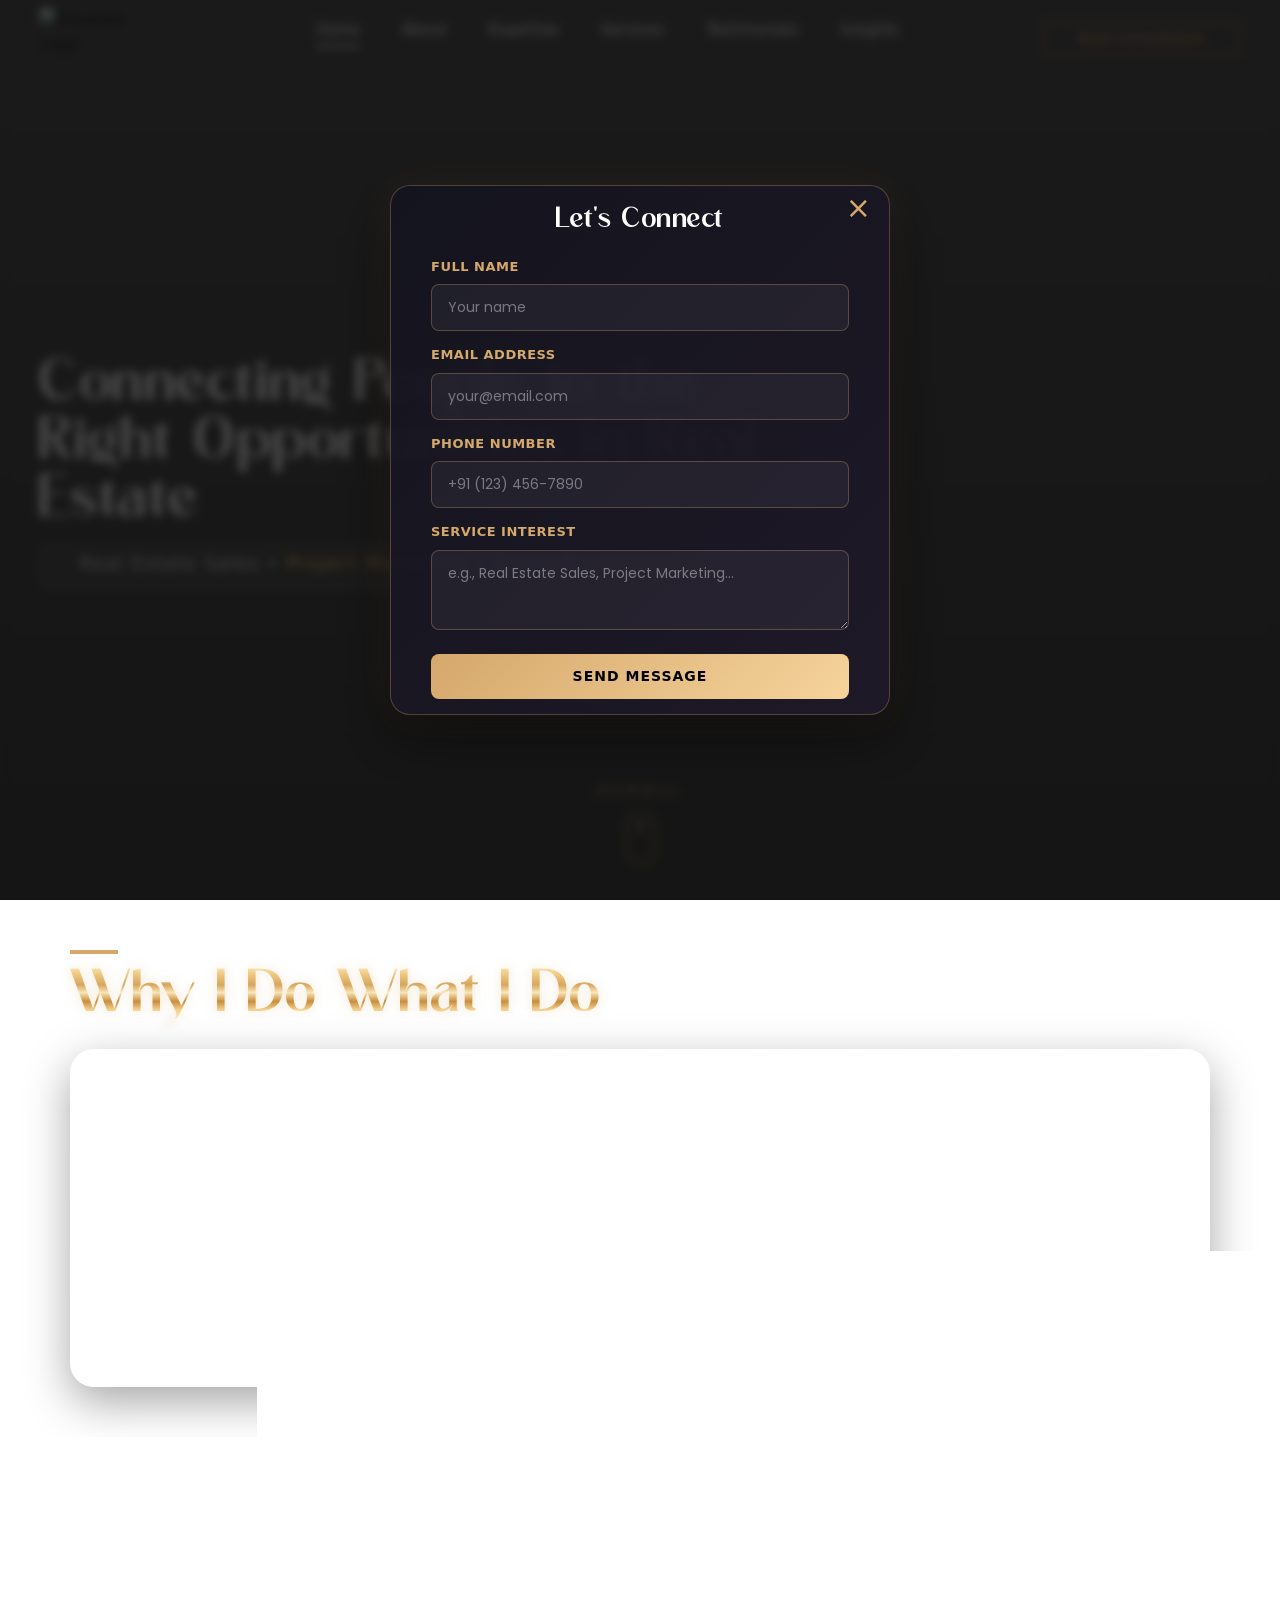
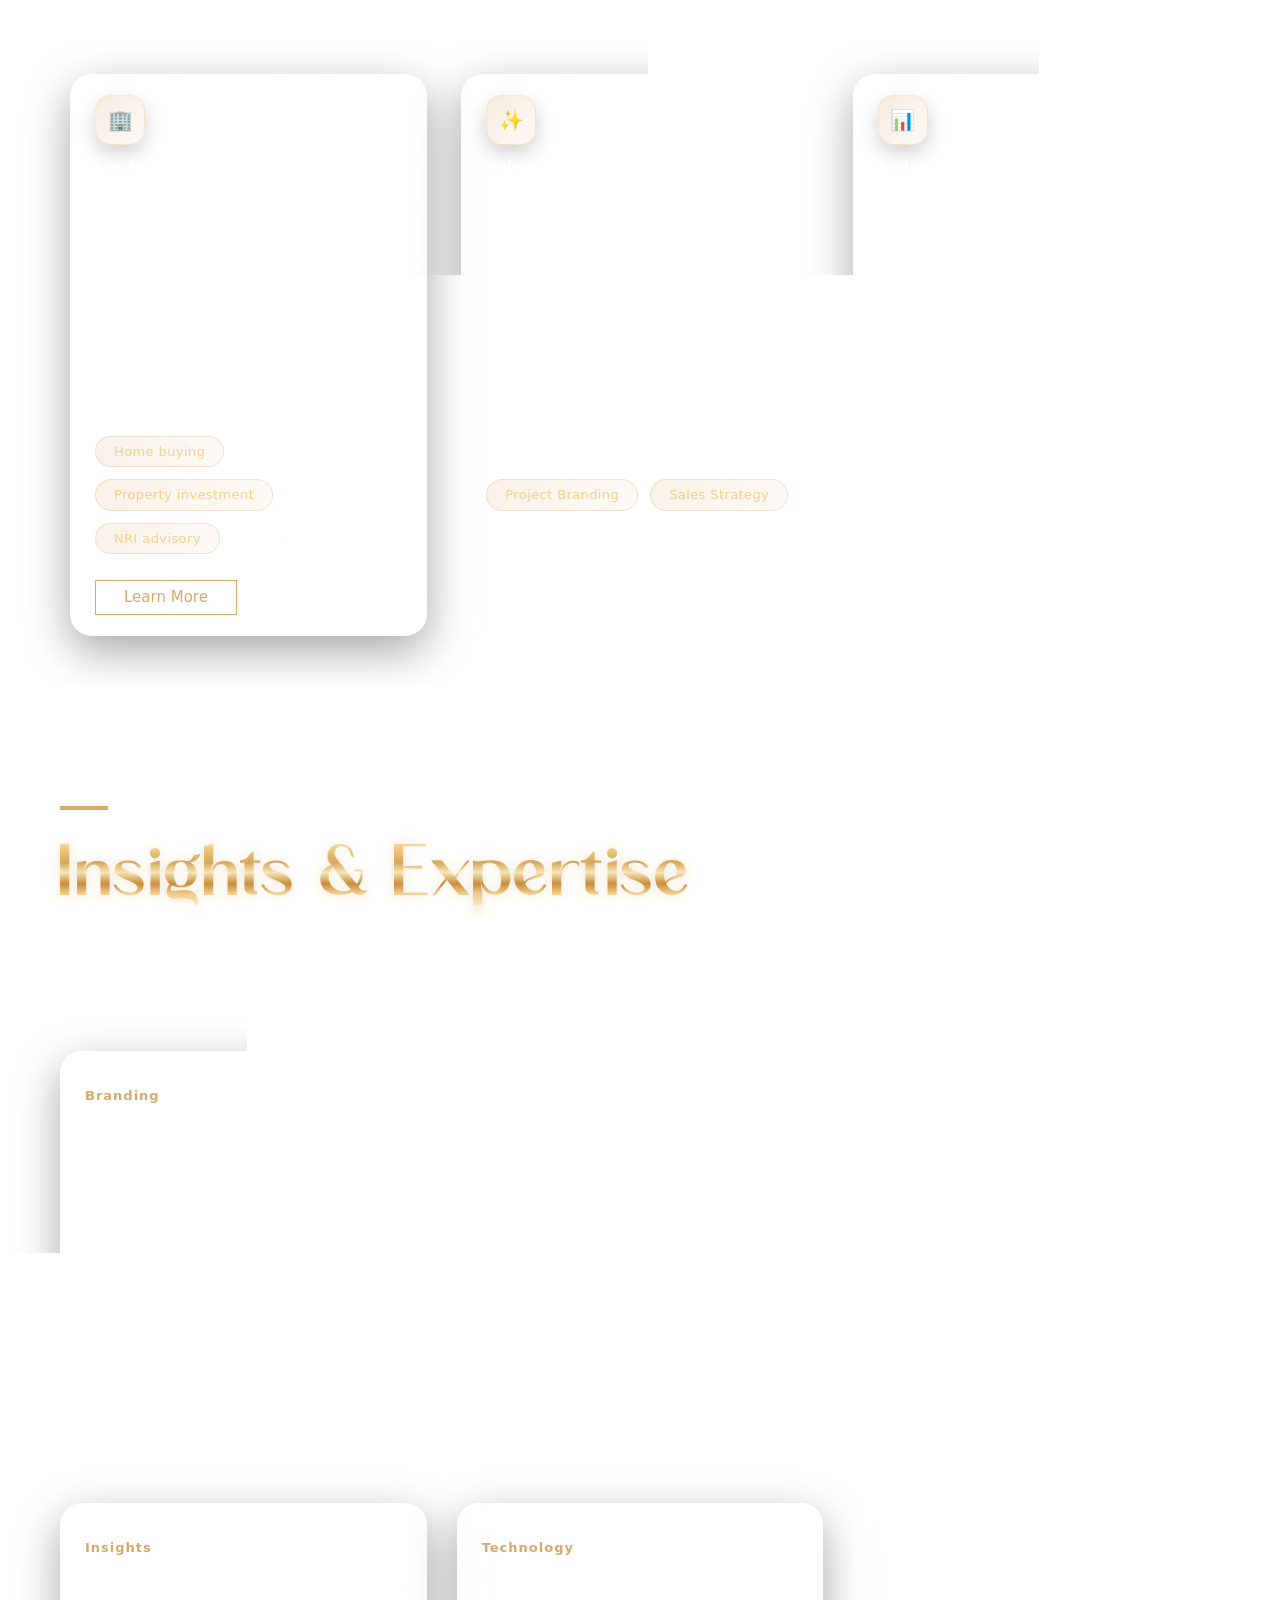
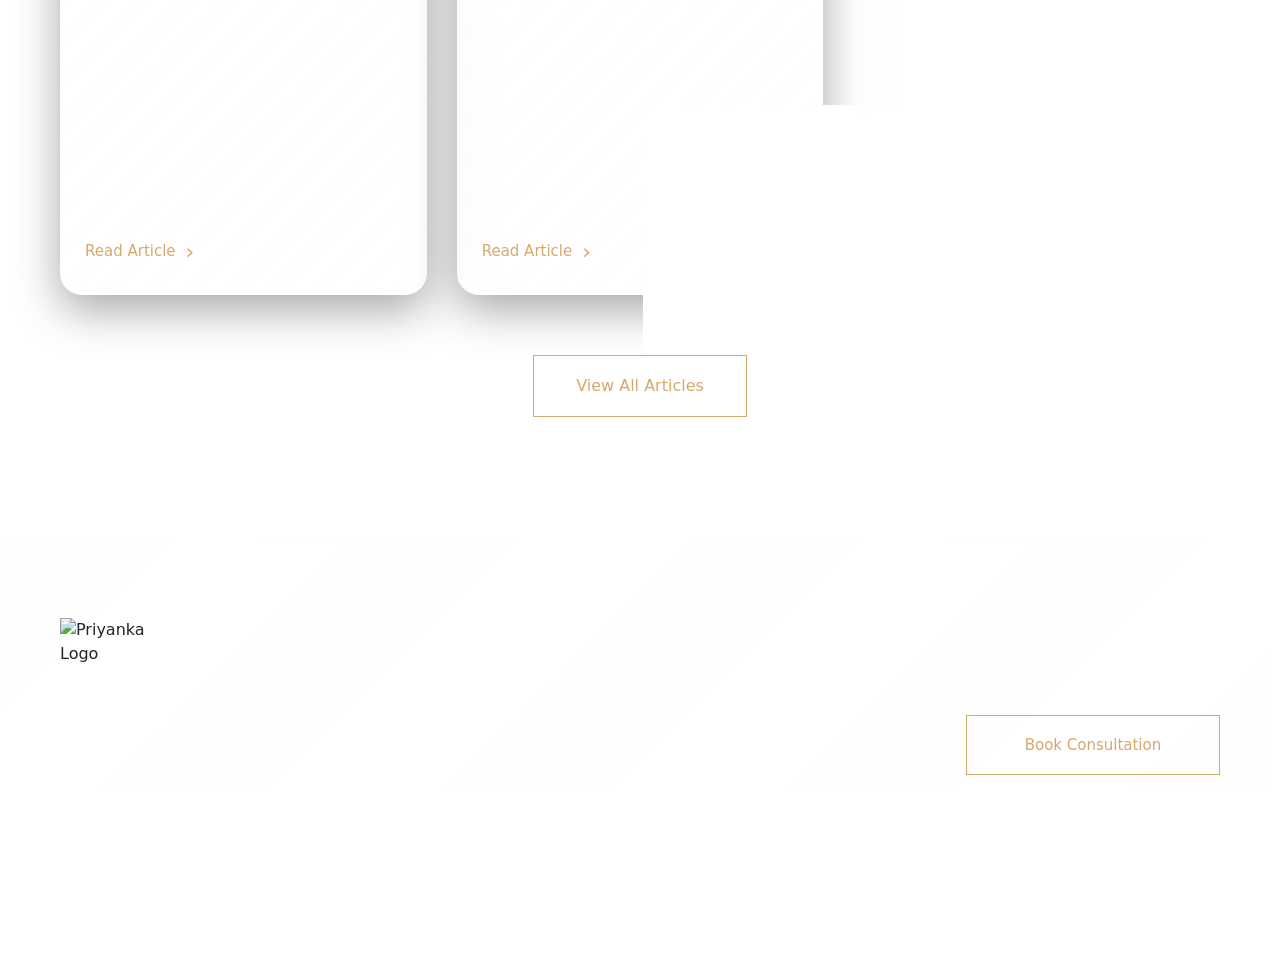
==== commit 71b2655c: "services contnet updated" ====
--- a/index.html
+++ b/index.html
@@ -261,13 +261,25 @@
     </div>
 
     <h3>
-      Real Estate Sales
+      For home buyers & investors
     </h3>
 
     <p>
-      Helping homebuyers and investors find the right opportunities
-      with clarity, confidence, and expert guidance.
+      I help you find the right property in Hyderabad — whether it's your first home, an upgrade, or a smart investment. I research, shortlist, negotiate, and guide you through every step until the keys are in your hand.
     </p>
+     <!-- CHIP TAGS -->
+
+  <div class="expertise-tags">
+
+    <span>Home buying</span>
+
+    <span>Property investment</span>
+
+    <span>NRI advisory</span>
+
+    <span>Negotiation</span>
+
+  </div>
 
     <a href="real-estate-sales.html" class="expertise-btn">
   Learn More
@@ -279,25 +291,41 @@
 
   <div class="expertise-card fade-up delay-1">
 
-    <div class="expertise-icon">
-      ✨
-    </div>
-
-    <h3>
-      End-to-End Project Marketing & Sales Consulting
-    </h3>
-
-    <p>
-      Building demand, generating leads, managing sales funnels,
-      optimizing teams, and creating systems that help projects
-      sell faster and more efficiently.
-    </p>
-
-    <a href="real-estate-sales.html" class="expertise-btn">
-  Learn More
-</a>
-
+  <div class="expertise-icon">
+    ✨
   </div>
+
+  <h3>
+    Sales Consulting For Builders & Developers
+  </h3>
+
+ 
+
+  <p>
+    I partner with developers to handle their project
+    end-to-end — from brand building and digital marketing
+    to sales, site visits, negotiations, and initial collections.
+    My team sits with you until the job is done.
+  </p>
+   <!-- CHIP TAGS -->
+
+  <div class="expertise-tags">
+
+    <span>Project Branding</span>
+
+    <span>Sales Strategy</span>
+
+    <span>CP Network</span>
+
+    <span>Closings</span>
+
+  </div>
+
+  <a href="real-estate-sales.html" class="expertise-btn">
+    Learn More
+  </a>
+
+</div>
 
   <!-- CARD -->
 
--- a/Styles/style.css
+++ b/Styles/style.css
@@ -1206,11 +1206,66 @@
 
   font-size:16px;
   line-height:1.9;
-    margin-bottom:35px;
+    margin-bottom:10px;
 
   flex-grow:1; /* SAME ALIGNMENT */
 }
-
+/* =========================================
+   CHIP TAGS
+========================================= */
+
+.expertise-tags{
+  display:flex;
+  flex-wrap:wrap;
+
+  gap:12px;
+
+  margin-bottom:26px;
+}
+
+/* SINGLE CHIP */
+
+.expertise-tags span{
+
+  padding:5px 18px;
+
+  border-radius:40px;
+
+  background:
+  linear-gradient(
+    135deg,
+    rgba(213,168,108,0.16),
+    rgba(213,168,108,0.05)
+  );
+
+  border:1px solid rgba(213,168,108,0.28);
+
+  color:#f4d08a;
+
+  font-size:13px;
+  font-weight:500;
+
+  letter-spacing:0.4px;
+
+  backdrop-filter:blur(10px);
+  -webkit-backdrop-filter:blur(10px);
+
+  transition:0.4s ease;
+}
+
+/* HOVER */
+
+.expertise-tags span:hover{
+
+  background:#d5a86c;
+
+  color:#000;
+
+  transform:translateY(-3px);
+
+  box-shadow:
+  0 8px 20px rgba(213,168,108,0.20);
+}
 /* =========================================
    BOTTOM CTA
 ========================================= */
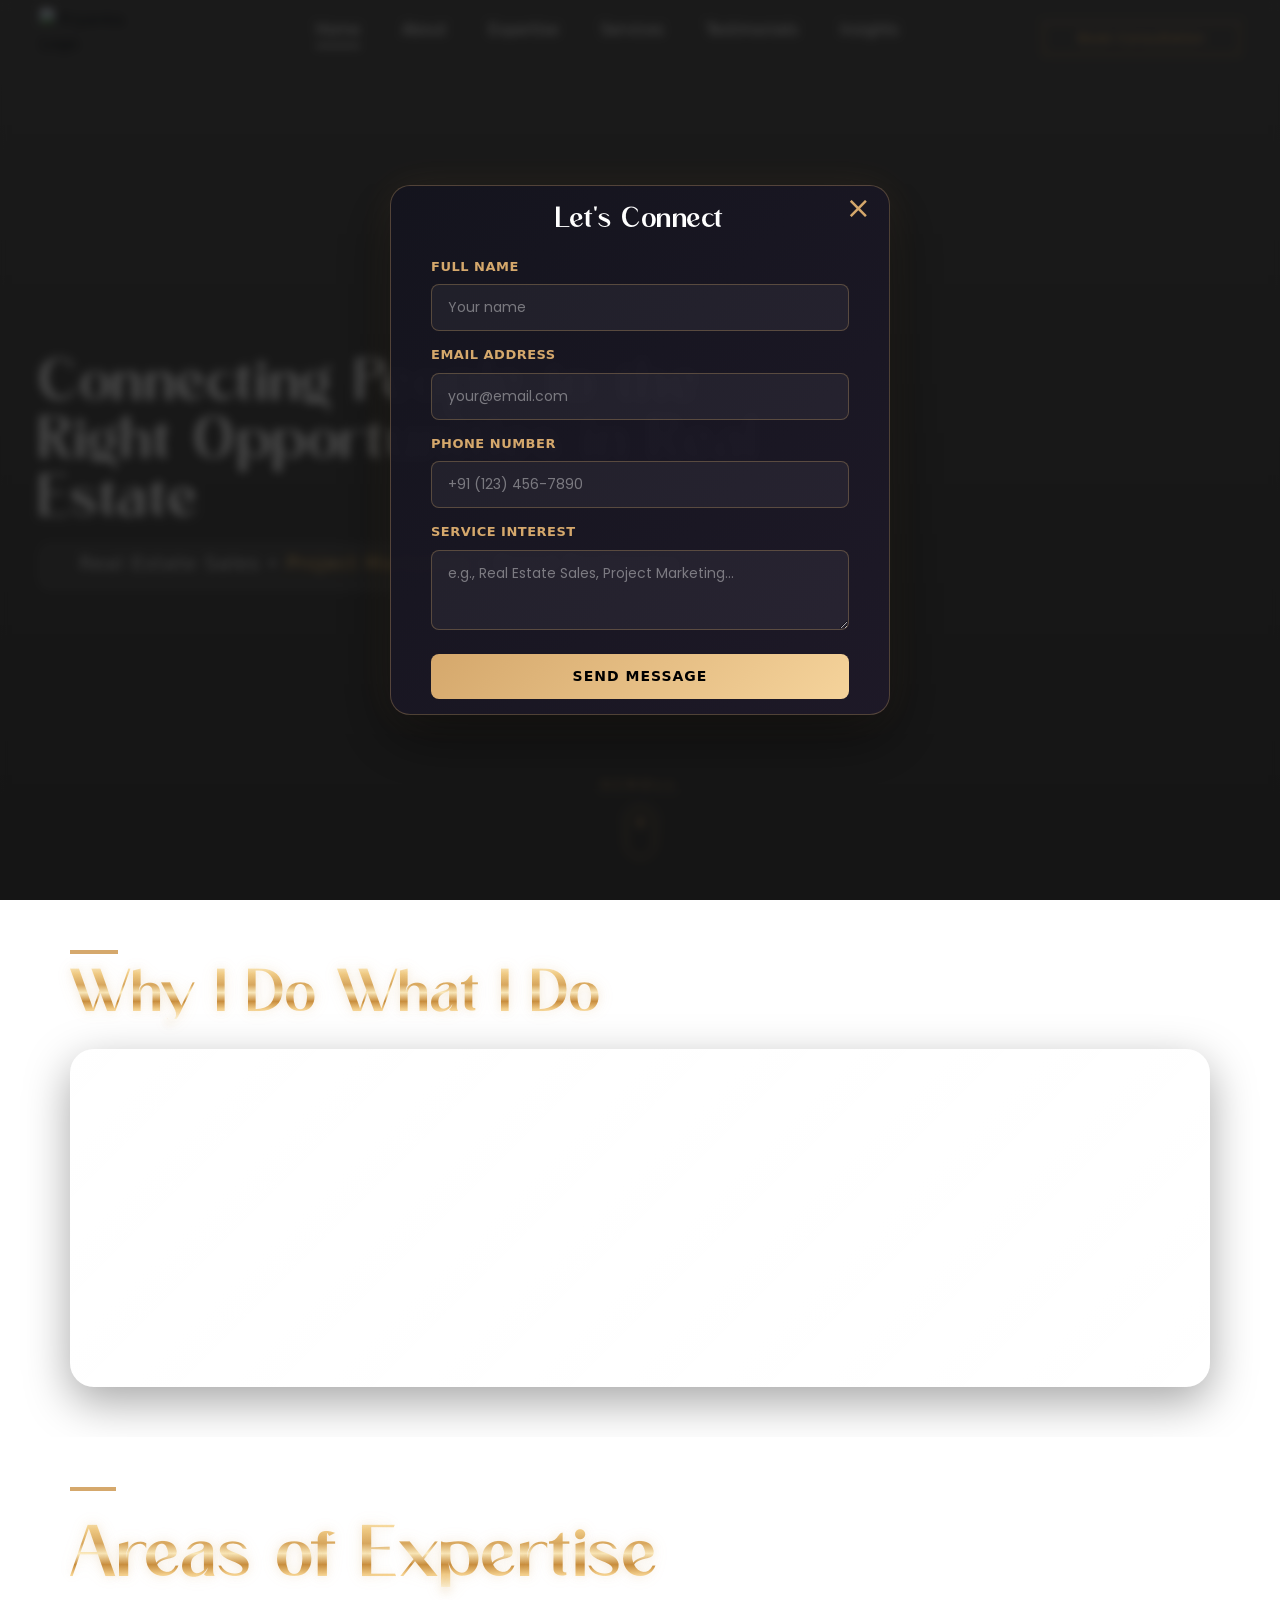
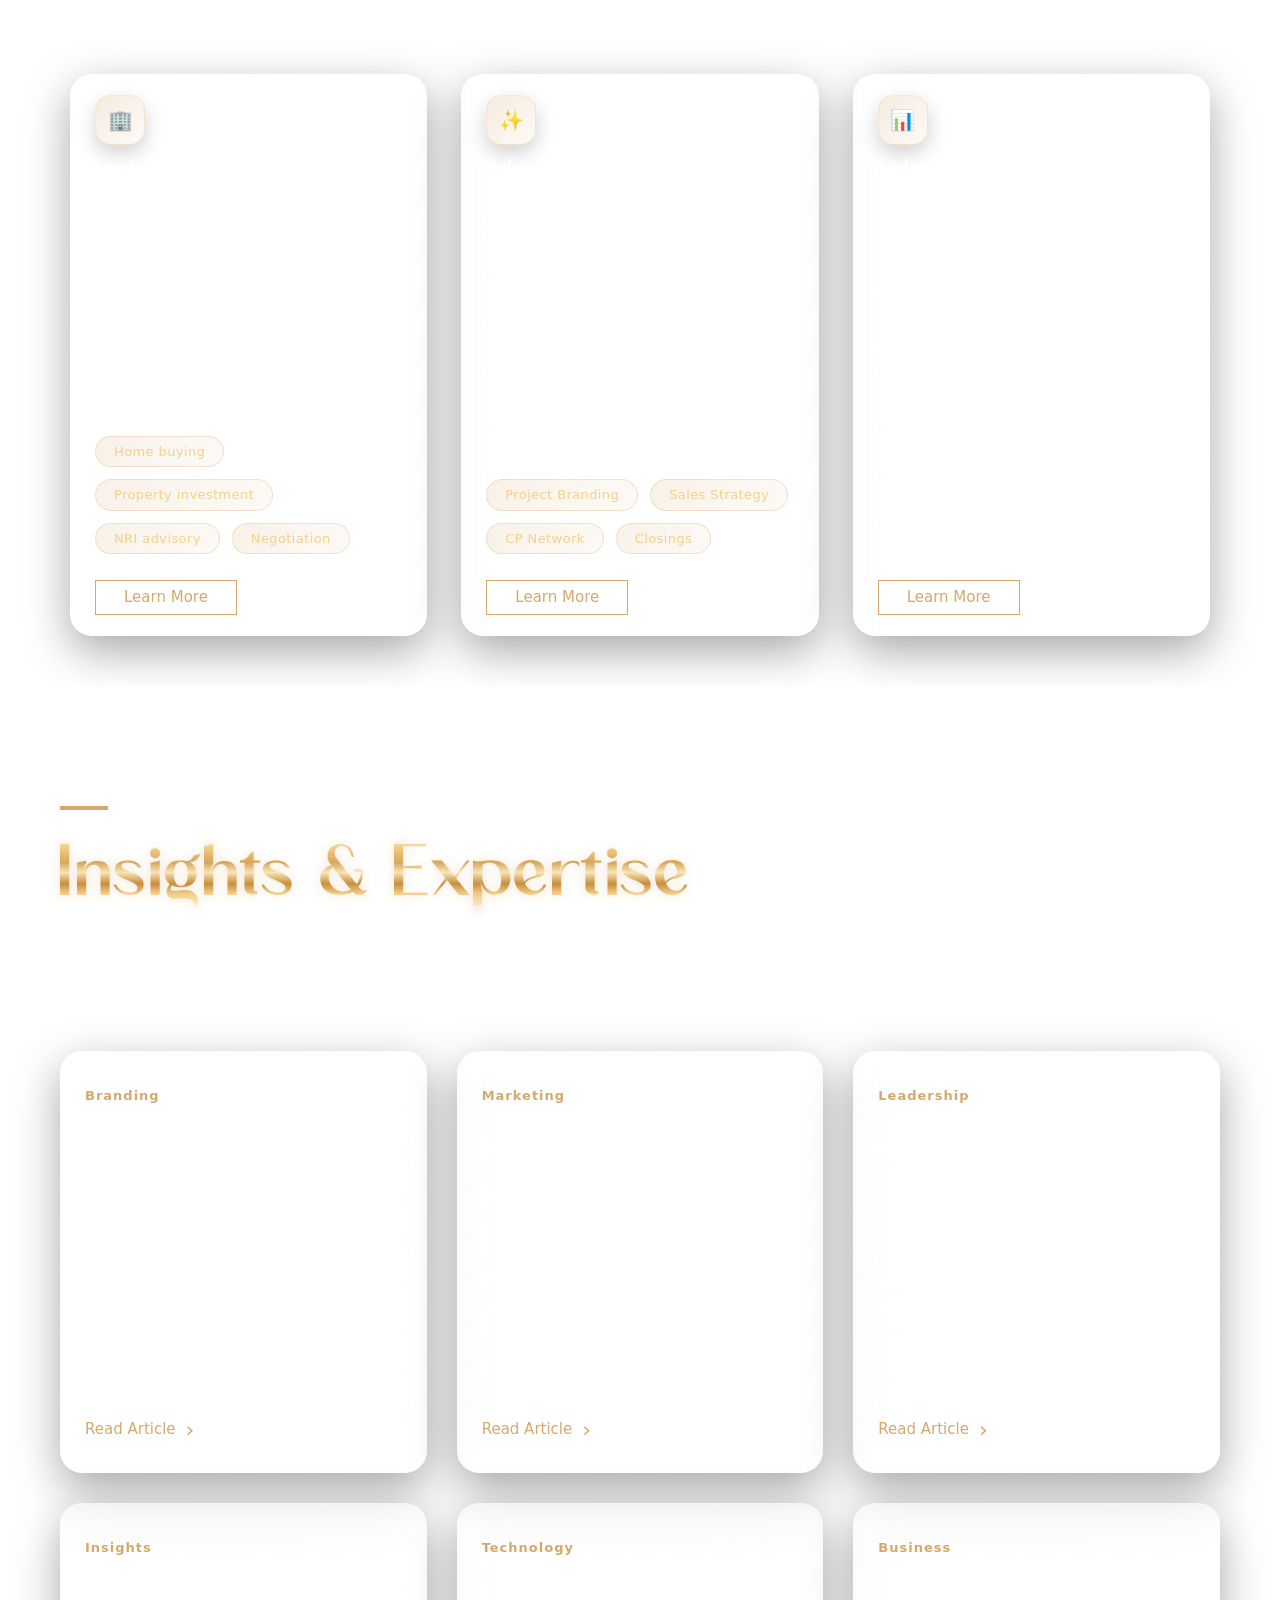
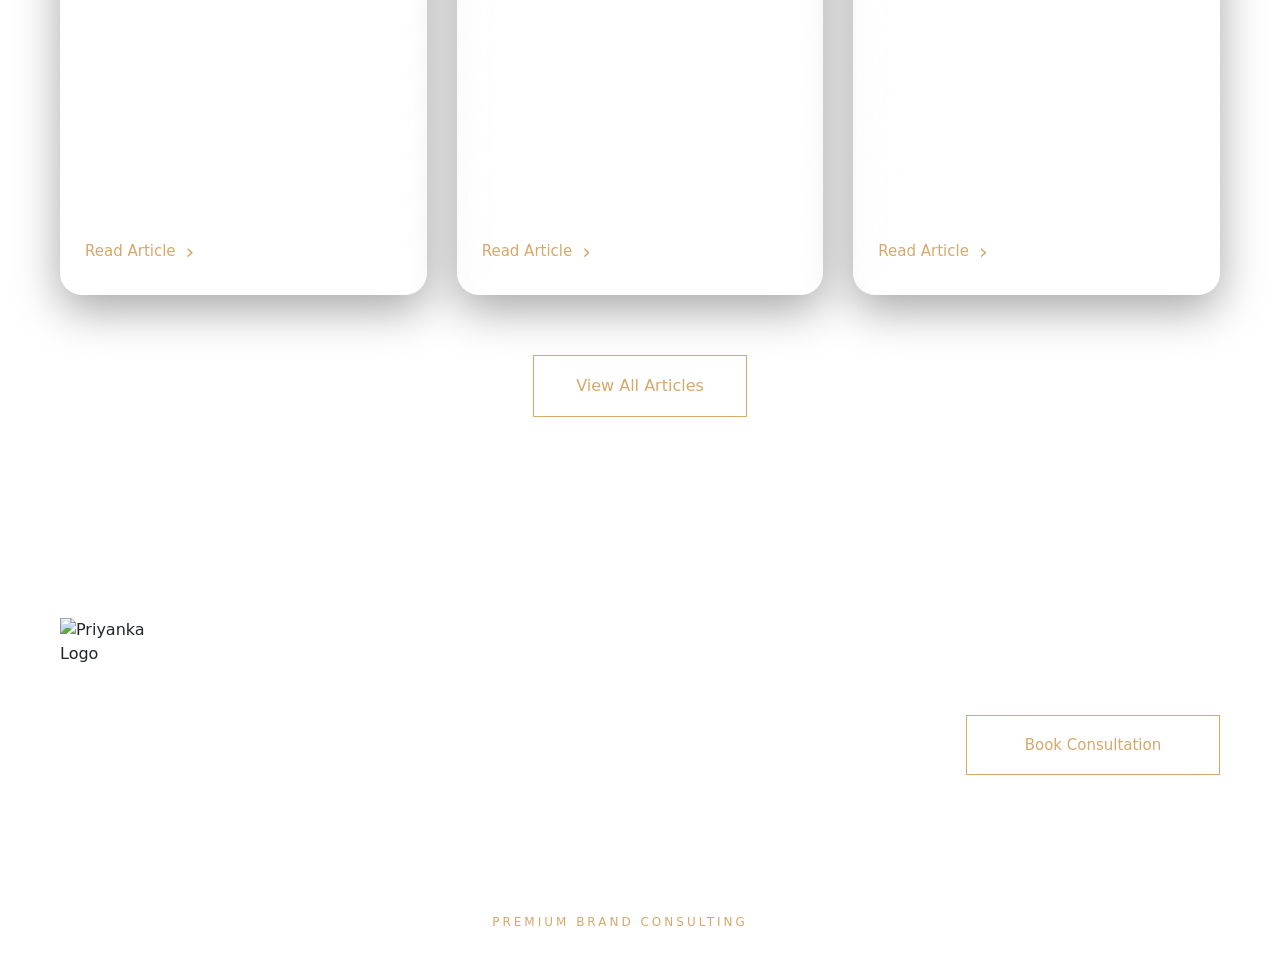
==== commit 3afbe95b: "added services page" ====
--- a/index.html
+++ b/index.html
@@ -18,7 +18,7 @@
 
 </head>
 
-<body>
+<body class="bg-fixed-img">
 
   <!-- HERO SECTION -->
 
--- a/Styles/style.css
+++ b/Styles/style.css
@@ -17,6 +17,9 @@
 
   overflow-x:hidden;
 
+
+}
+.bg-fixed-img{
   background:
   linear-gradient(rgba(0,0,0,0.65),rgba(0,0,0,0.72)),
   url('https://dprstorage.b-cdn.net/RW/leadgen/priyankabg.png');
@@ -4238,4 +4241,1885 @@
     height:62px;
   }
 
+}
+
+/* =========================================
+   BUYERS HERO SECTION
+========================================= */
+
+.buyers-hero{
+  width:100%;
+  min-height:100vh;
+
+  position:relative;
+
+  overflow:hidden;
+
+  display:flex;
+  align-items:center;
+
+  padding:0 70px;
+}
+
+/* =========================================
+   BACKGROUND
+========================================= */
+.home-buyer-fixedbg{
+  background:
+  linear-gradient(rgba(0,0,0,0.65),rgba(0,0,0,0.72)),
+  url('https://dprstorage.b-cdn.net/RW/leadgen/priyankabg.png');
+
+  background-size:cover;
+  background-position:center;
+  background-repeat:no-repeat;
+
+  background-attachment:fixed;
+
+  min-height:100vh;
+}
+.buyers-bg{
+  /* position:absolute;
+  inset:0;
+
+  background-image:
+  url("https://images.unsplash.com/photo-1522202176988-66273c2fd55f?q=80&w=2071&auto=format&fit=crop");
+
+  background-size:cover;
+  background-position:center;
+
+  background-repeat:no-repeat;
+
+  background-attachment:fixed;
+
+  transform:scale(1.05);
+
+  z-index:1; */
+}
+
+/* =========================================
+   OVERLAY
+========================================= */
+
+.buyers-overlay{
+  position:absolute;
+  inset:0;
+
+  background:
+  linear-gradient(
+    90deg,
+    rgba(0,0,0,0.82) 0%,
+    rgba(0,0,0,0.62) 38%,
+    rgba(0,0,0,0.40) 65%,
+    rgba(0,0,0,0.58) 100%
+  );
+
+  z-index:2;
+}
+
+/* =========================================
+   CONTAINER
+========================================= */
+
+.buyers-container{
+  width:100%;
+  max-width:1500px;
+
+  margin:auto;
+
+  position:relative;
+  z-index:5;
+}
+
+/* =========================================
+   LEFT CONTENT
+========================================= */
+
+.buyers-left{
+  max-width:860px;
+}
+
+/* =========================================
+   TAG
+========================================= */
+
+.buyers-tag{
+  width:fit-content;
+
+  padding:12px 22px;
+
+  border-radius:40px;
+
+  background:
+  rgba(213,168,108,0.12);
+
+  border:1px solid rgba(213,168,108,0.32);
+
+  color:#d5a86c;
+
+  font-size:14px;
+  font-weight:600;
+
+  letter-spacing:2px;
+
+  margin-bottom:34px;
+
+  backdrop-filter:blur(12px);
+}
+
+/* =========================================
+   TITLE
+========================================= */
+
+.buyers-left h1{
+  color:#fff;
+
+  font-size:58px;
+  line-height:0.95;
+
+  font-family:'Cormorant Garamond',serif;
+  font-weight:700;
+
+  margin-bottom:20px;
+}
+
+/* =========================================
+   DESCRIPTION
+========================================= */
+
+.buyers-left p{
+  color:rgba(255,255,255,0.78);
+
+  font-size:18px;
+  line-height:1.9;
+
+  max-width:760px;
+
+  margin-bottom:20px;
+}
+
+/* =========================================
+   BUTTONS
+========================================= */
+
+.buyers-buttons{
+  display:flex;
+  align-items:center;
+
+  gap:24px;
+
+  margin-bottom:70px;
+}
+
+/* GOLD BUTTON */
+
+.gold-buyers-btn{
+  padding:5px 42px;
+
+  background:#d5a86c;
+
+  border:1px solid #d5a86c;
+
+  color:#000;
+
+  font-size:16px;
+  font-weight:600;
+
+  cursor:pointer;
+
+  transition:0.4s ease;
+  border-radius: 10px;
+}
+
+.gold-buyers-btn:hover{
+  transform:translateY(-5px);
+
+  box-shadow:
+  0 12px 24px rgba(213,168,108,0.25);
+}
+
+/* TRANSPARENT */
+
+.transparent-buyers-btn{
+  padding:22px 42px;
+
+  background:
+  rgba(255,255,255,0.04);
+
+  border:1px solid rgba(255,255,255,0.24);
+
+  backdrop-filter:blur(12px);
+
+  color:#fff;
+
+  font-size:16px;
+  font-weight:500;
+
+  cursor:pointer;
+
+  transition:0.4s ease;
+}
+
+.transparent-buyers-btn:hover{
+  background:#fff;
+
+  color:#000;
+
+  transform:translateY(-5px);
+}
+
+/* =========================================
+   STATS
+========================================= */
+
+.buyers-stats{
+  display:flex;
+  align-items:center;
+
+  gap:70px;
+
+  flex-wrap:wrap;
+}
+
+/* ITEM */
+
+.buyers-stat{
+  position:relative;
+}
+
+/* DIVIDER */
+
+.buyers-stat:not(:last-child)::after{
+  content:"";
+
+  position:absolute;
+
+  top:50%;
+  right:-36px;
+
+  transform:translateY(-50%);
+
+  width:1px;
+  height:52px;
+
+  background:
+  rgba(255,255,255,0.14);
+}
+
+/* NUMBER */
+
+.buyers-stat h3{
+  color:#d5a86c;
+
+  font-size:46px;
+  font-weight:700;
+
+  margin-bottom:8px;
+}
+
+/* TEXT */
+
+.buyers-stat span{
+  color:rgba(255,255,255,0.72);
+
+  font-size:16px;
+}
+
+/* =========================================
+   SCROLL
+========================================= */
+
+.scroll-indicator{
+  position:absolute;
+
+  bottom:42px;
+  left:50%;
+
+  transform:translateX(-50%);
+
+  z-index:5;
+
+  display:flex;
+  flex-direction:column;
+  align-items:center;
+
+  gap:12px;
+}
+
+.scroll-texts{
+  color:#d5a86c;
+
+  font-size:12px;
+  letter-spacing:5px;
+}
+
+.mouse{
+  width:30px;
+  height:52px;
+
+  border:1px solid #d5a86c;
+
+  border-radius:30px;
+
+  display:flex;
+  justify-content:center;
+
+  padding-top:10px;
+}
+
+.wheel{
+  width:4px;
+  height:10px;
+
+  border-radius:10px;
+
+  background:#d5a86c;
+
+  animation:scrollWheel 1.5s infinite;
+}
+
+@keyframes scrollWheel{
+
+  0%{
+    transform:translateY(0);
+    opacity:1;
+  }
+
+  100%{
+    transform:translateY(12px);
+    opacity:0;
+  }
+
+}
+
+/* =========================================
+   ANIMATION
+========================================= */
+
+.fade-up{
+  opacity:0;
+
+  transform:translateY(60px);
+
+  animation:fadeUp 1s ease forwards;
+}
+
+@keyframes fadeUp{
+
+  to{
+    opacity:1;
+    transform:translateY(0);
+  }
+
+}
+
+/* =========================================
+   RESPONSIVE
+========================================= */
+
+@media(max-width:1200px){
+
+  .buyers-left h1{
+    font-size:78px;
+  }
+
+  .buyers-left p{
+    font-size:20px;
+  }
+
+}
+
+@media(max-width:768px){
+
+  .buyers-hero{
+    padding:0 22px;
+  }
+
+  .buyers-left h1{
+    font-size:54px;
+    line-height:1.05;
+  }
+
+  .buyers-left p{
+    font-size:16px;
+    line-height:1.9;
+  }
+
+  .buyers-buttons{
+    flex-direction:column;
+    align-items:flex-start;
+  }
+
+  .gold-buyers-btn,
+  .transparent-buyers-btn{
+    width:100%;
+  }
+
+  .buyers-stats{
+    gap:34px;
+  }
+
+  .buyers-stat:not(:last-child)::after{
+    display:none;
+  }
+
+}
+
+/* =========================================
+   BUYERS SERVICES SECTION
+========================================= */
+
+.buyers-services-section{
+  width:100%;
+  position:relative;
+
+  padding:40px 70px;
+
+  overflow:hidden;
+}
+
+/* =========================================
+   CONTAINER
+========================================= */
+
+.buyers-services-container{
+  width:100%;
+  max-width:1500px;
+
+  margin:auto;
+}
+
+/* =========================================
+   TOP
+========================================= */
+
+.buyers-services-top{
+  max-width:850px;
+
+  margin-bottom:25px;
+}
+
+/* LINE */
+
+.buyers-services-line{
+  width:52px;
+  height:4px;
+
+  background:#d5a86c;
+
+  display:block;
+
+  margin-bottom:28px;
+}
+
+/* TITLE */
+
+.buyers-services-top h2{
+  color:#fff;
+
+  font-size:58px;
+  line-height:1;
+
+  font-family:'Cormorant Garamond',serif;
+  font-weight:700;
+
+  margin-bottom:18px;
+}
+
+/* TEXT */
+
+.buyers-services-top p{
+  color:rgba(255,255,255,0.74);
+
+  font-size:18px;
+  line-height:1.9;
+
+  max-width:760px;
+}
+
+/* =========================================
+   ZIG ZAG WRAP
+========================================= */
+
+.buyers-zigzag-wrap{
+  width:100%;
+
+  display:flex;
+  flex-direction:column;
+
+  gap:30px;
+}
+
+/* =========================================
+   CARD
+========================================= */
+
+.buyers-zigzag-card{
+  width:70%;
+
+  padding:10px 42px;
+
+  position:relative;
+
+  border-radius:28px;
+
+  overflow:hidden;
+
+  background:
+  linear-gradient(
+    135deg,
+    rgba(255,255,255,0.10),
+    rgba(255,255,255,0.03)
+  );
+
+  backdrop-filter:blur(18px);
+  -webkit-backdrop-filter:blur(18px);
+
+  border:1px solid rgba(255,255,255,0.12);
+
+  box-shadow:
+  0 18px 45px rgba(0,0,0,0.35);
+
+  transition:0.5s ease;
+}
+
+/* SHINE */
+
+.buyers-zigzag-card::before{
+  content:"";
+
+  position:absolute;
+
+  top:0;
+  left:-120%;
+
+  width:70%;
+  height:100%;
+
+  background:
+  linear-gradient(
+    90deg,
+    transparent,
+    rgba(255,255,255,0.08),
+    transparent
+  );
+
+  transform:skewX(-20deg);
+
+  transition:1s;
+}
+
+/* HOVER */
+
+.buyers-zigzag-card:hover{
+  transform:translateY(-10px);
+
+  border-color:
+  rgba(213,168,108,0.34);
+
+  box-shadow:
+  0 24px 60px rgba(0,0,0,0.45),
+  0 0 30px rgba(213,168,108,0.10);
+}
+
+.buyers-zigzag-card:hover::before{
+  left:140%;
+}
+
+/* =========================================
+   LEFT RIGHT ALIGNMENT
+========================================= */
+
+.left-card{
+  align-self:flex-start;
+}
+
+.right-card{
+  align-self:flex-end;
+}
+
+/* =========================================
+   NUMBER
+========================================= */
+
+.buyers-card-number{
+  font-size:74px;
+  font-weight:700;
+
+  color:
+  rgba(213,168,108,0.16);
+
+  position:absolute;
+
+  top:24px;
+  right:34px;
+
+  line-height:1;
+}
+
+/* =========================================
+   TITLE
+========================================= */
+
+.buyers-zigzag-card h3{
+  color:#fff;
+
+  font-size:30px;
+  line-height:1.2;
+
+  font-family:'Cormorant Garamond',serif;
+  font-weight:700;
+
+  margin-bottom:10px;
+
+  position:relative;
+  z-index:2;
+}
+
+/* =========================================
+   PARA
+========================================= */
+
+.buyers-zigzag-card p{
+  color:rgba(255,255,255,0.74);
+
+  font-size:18px;
+  line-height:2;
+
+  max-width:90%;
+
+  position:relative;
+  z-index:2;
+}
+
+/* =========================================
+   ANIMATION
+========================================= */
+
+.fade-up{
+  opacity:0;
+
+  transform:translateY(60px);
+
+  animation:fadeUp 1s ease forwards;
+}
+
+.delay-1{
+  animation-delay:0.2s;
+}
+
+.delay-2{
+  animation-delay:0.4s;
+}
+
+.delay-3{
+  animation-delay:0.6s;
+}
+
+@keyframes fadeUp{
+
+  to{
+    opacity:1;
+    transform:translateY(0);
+  }
+
+}
+
+/* =========================================
+   RESPONSIVE
+========================================= */
+
+@media(max-width:1200px){
+
+  .buyers-services-top h2{
+    font-size:68px;
+  }
+
+  .buyers-zigzag-card{
+    width:72%;
+  }
+
+}
+
+@media(max-width:768px){
+
+  .buyers-services-section{
+    padding:90px 22px;
+  }
+
+  .buyers-services-top{
+    margin-bottom:60px;
+  }
+
+  .buyers-services-top h2{
+    font-size:48px;
+    line-height:1.1;
+  }
+
+  .buyers-services-top p{
+    font-size:16px;
+  }
+
+  .buyers-zigzag-wrap{
+    gap:34px;
+  }
+
+  .buyers-zigzag-card{
+    width:100%;
+
+    padding:34px 24px;
+  }
+
+  .buyers-zigzag-card h3{
+    font-size:34px;
+  }
+
+  .buyers-zigzag-card p{
+    font-size:16px;
+
+    max-width:100%;
+  }
+
+  .buyers-card-number{
+    font-size:52px;
+  }
+
+  .right-card,
+  .left-card{
+    align-self:stretch;
+  }
+
+}
+/* =========================================
+   CTA SECTION
+========================================= */
+
+.buyers-cta-section{
+  width:100%;
+  position:relative;
+
+  padding:20px 40px;
+
+  overflow:hidden;
+}
+
+/* =========================================
+   CARD
+========================================= */
+
+.buyers-cta-card{
+  width:100%;
+  max-width:1100px;
+
+  margin:auto;
+
+  padding:30px 50px;
+
+  border-radius:28px;
+
+  position:relative;
+
+  overflow:hidden;
+
+  text-align:center;
+
+  background:
+  linear-gradient(
+    135deg,
+    rgba(255,255,255,0.10),
+    rgba(255,255,255,0.03)
+  );
+
+  backdrop-filter:blur(18px);
+  -webkit-backdrop-filter:blur(18px);
+
+  border:1px solid rgba(255,255,255,0.12);
+
+  box-shadow:
+  0 18px 50px rgba(0,0,0,0.35),
+  inset 0 1px 0 rgba(255,255,255,0.05);
+
+  transition:0.5s ease;
+}
+
+/* SHINE EFFECT */
+
+.buyers-cta-card::before{
+  content:"";
+
+  position:absolute;
+
+  top:0;
+  left:-120%;
+
+  width:70%;
+  height:100%;
+
+  background:
+  linear-gradient(
+    90deg,
+    transparent,
+    rgba(255,255,255,0.08),
+    transparent
+  );
+
+  transform:skewX(-20deg);
+
+  animation:ctaShine 8s linear infinite;
+}
+
+@keyframes ctaShine{
+
+  0%{
+    left:-120%;
+  }
+
+  100%{
+    left:140%;
+  }
+
+}
+
+/* =========================================
+   TITLE
+========================================= */
+
+.buyers-cta-card h2{
+  color:#fff;
+
+  font-size:50px;
+  line-height:1.1;
+
+  font-family:'Cormorant Garamond',serif;
+  font-weight:700;
+
+  margin-bottom:20px;
+
+  position:relative;
+  z-index:2;
+}
+
+/* =========================================
+   DESCRIPTION
+========================================= */
+
+.buyers-cta-card p{
+  color:rgba(255,255,255,0.76);
+
+  font-size:18px;
+  line-height:1.9;
+
+  max-width:780px;
+
+  margin:auto auto 12px;
+
+  position:relative;
+  z-index:2;
+}
+
+/* =========================================
+   BUTTONS
+========================================= */
+
+.buyers-cta-buttons{
+  display:flex;
+  align-items:center;
+  justify-content:center;
+
+  gap:22px;
+
+  flex-wrap:wrap;
+
+  position:relative;
+  z-index:2;
+}
+
+/* =========================================
+   PRIMARY BUTTON
+========================================= */
+
+.buyers-primary-btn{
+  min-width:160px;
+
+  height:50px;
+
+  display:flex;
+  align-items:center;
+  justify-content:center;
+
+  border-radius:10px;
+
+  text-decoration:none;
+
+  background:#d5a86c;
+
+  border:1px solid #d5a86c;
+
+  color:#000;
+
+  font-size:17px;
+  font-weight:600;
+
+  transition:0.4s ease;
+}
+
+/* HOVER */
+
+.buyers-primary-btn:hover{
+  transform:translateY(-4px);
+
+  box-shadow:
+  0 12px 24px rgba(213,168,108,0.24);
+}
+
+/* =========================================
+   SECONDARY BUTTON
+========================================= */
+
+.buyers-secondary-btn{
+  min-width:160px;
+
+  height:50px;
+
+  display:flex;
+  align-items:center;
+  justify-content:center;
+
+  border-radius:10px;
+
+  text-decoration:none;
+
+  background:
+  rgba(255,255,255,0.05);
+
+  border:1px solid rgba(255,255,255,0.18);
+
+  color:#fff;
+
+  font-size:17px;
+  font-weight:500;
+
+  backdrop-filter:blur(10px);
+
+  transition:0.4s ease;
+}
+
+/* HOVER */
+
+.buyers-secondary-btn:hover{
+  background:#fff;
+
+  color:#000;
+
+  transform:translateY(-4px);
+}
+
+/* =========================================
+   ANIMATION
+========================================= */
+
+.fade-up{
+  opacity:0;
+
+  transform:translateY(60px);
+
+  animation:fadeUp 1s ease forwards;
+}
+
+@keyframes fadeUp{
+
+  to{
+    opacity:1;
+    transform:translateY(0);
+  }
+
+}
+
+/* =========================================
+   RESPONSIVE
+========================================= */
+
+@media(max-width:768px){
+
+  .buyers-cta-section{
+    padding:80px 20px;
+  }
+
+  .buyers-cta-card{
+    padding:50px 24px;
+  }
+
+  .buyers-cta-card h2{
+    font-size:42px;
+    line-height:1.15;
+  }
+
+  .buyers-cta-card p{
+    font-size:16px;
+    line-height:1.8;
+  }
+
+  .buyers-cta-buttons{
+    flex-direction:column;
+  }
+
+  .buyers-primary-btn,
+  .buyers-secondary-btn{
+    width:100%;
+  }
+
+}
+
+/* =========================================
+   PROJECT VALUES SECTION
+========================================= */
+
+.project-values-section{
+  width:100%;
+  position:relative;
+
+  padding:20px 40px;
+
+  overflow:hidden;
+}
+
+/* =========================================
+   CONTAINER
+========================================= */
+
+.project-values-container{
+  width:100%;
+  max-width:1450px;
+
+  margin:auto;
+}
+
+/* =========================================
+   TOP
+========================================= */
+
+.project-values-top{
+  margin-bottom:20px;
+}
+
+/* LINE */
+
+.project-values-line{
+  width:54px;
+  height:4px;
+
+  background:#d5a86c;
+
+  display:block;
+
+  margin-bottom:22px;
+}
+
+/* SMALL TITLE */
+
+.project-values-top h2{
+  color:white;
+
+  font-size:58px;
+  font-weight:700;
+
+
+   font-family:'Cormorant Garamond',serif;
+}
+
+/* =========================================
+   GRID
+========================================= */
+
+.project-values-grid{
+  display:grid;
+  grid-template-columns:repeat(3,1fr);
+
+  gap:26px;
+}
+
+/* =========================================
+   CARD
+========================================= */
+
+.project-value-card{
+  padding:20px 34px;
+
+  border-radius:26px;
+
+  position:relative;
+
+  overflow:hidden;
+
+  text-align:center;
+
+  background:
+  linear-gradient(
+    135deg,
+    rgba(255,255,255,0.10),
+    rgba(255,255,255,0.03)
+  );
+
+  backdrop-filter:blur(18px);
+  -webkit-backdrop-filter:blur(18px);
+
+  border:1px solid rgba(255,255,255,0.12);
+
+  box-shadow:
+  0 14px 40px rgba(0,0,0,0.30);
+
+  transition:0.5s ease;
+}
+
+/* SHINE */
+
+.project-value-card::before{
+  content:"";
+
+  position:absolute;
+
+  top:0;
+  left:-120%;
+
+  width:70%;
+  height:100%;
+
+  background:
+  linear-gradient(
+    90deg,
+    transparent,
+    rgba(255,255,255,0.08),
+    transparent
+  );
+
+  transform:skewX(-20deg);
+
+  transition:1s;
+}
+
+/* HOVER */
+
+.project-value-card:hover{
+  transform:translateY(-10px);
+
+  border-color:
+  rgba(213,168,108,0.35);
+
+  box-shadow:
+  0 24px 55px rgba(0,0,0,0.42);
+}
+
+.project-value-card:hover::before{
+  left:140%;
+}
+
+/* =========================================
+   ICON
+========================================= */
+
+.project-value-icon{
+  font-size:34px;
+
+  margin-bottom:10px;
+
+  filter:drop-shadow(
+    0 0 10px rgba(213,168,108,0.25)
+  );
+}
+
+/* =========================================
+   TITLE
+========================================= */
+
+.project-value-card h3{
+  color:#fff;
+
+  font-size:36px;
+  line-height:1.2;
+
+  font-family:'Cormorant Garamond',serif;
+  font-weight:700;
+
+  margin-bottom:18px;
+}
+
+/* =========================================
+   TEXT
+========================================= */
+
+.project-value-card p{
+  color:rgba(255,255,255,0.72);
+
+  font-size:17px;
+  line-height:1.9;
+
+  max-width:90%;
+
+  margin:auto;
+}
+
+/* =========================================
+   ANIMATION
+========================================= */
+
+.fade-up{
+  opacity:0;
+
+  transform:translateY(60px);
+
+  animation:fadeUp 1s ease forwards;
+}
+
+.delay-1{
+  animation-delay:0.2s;
+}
+
+.delay-2{
+  animation-delay:0.4s;
+}
+
+@keyframes fadeUp{
+
+  to{
+    opacity:1;
+    transform:translateY(0);
+  }
+
+}
+
+/* =========================================
+   RESPONSIVE
+========================================= */
+
+@media(max-width:991px){
+
+  .project-values-grid{
+    grid-template-columns:1fr;
+  }
+
+}
+
+@media(max-width:768px){
+
+  .project-values-section{
+    padding:80px 20px;
+  }
+
+  .project-value-card{
+    padding:38px 24px;
+  }
+
+  .project-value-card h3{
+    font-size:30px;
+  }
+
+  .project-value-card p{
+    font-size:15px;
+
+    max-width:100%;
+  }
+
+}
+
+/* =========================================
+   PROJECT CTA SECTION
+========================================= */
+
+.project-cta-section{
+  width:100%;
+  position:relative;
+
+  padding:120px 40px;
+
+  overflow:hidden;
+}
+
+/* =========================================
+   CARD
+========================================= */
+
+.project-cta-card{
+  width:100%;
+  max-width:1250px;
+
+  margin:auto;
+
+  padding:70px 50px;
+
+  border-radius:30px;
+
+  position:relative;
+
+  overflow:hidden;
+
+  text-align:center;
+
+  background:
+  linear-gradient(
+    135deg,
+    rgba(255,255,255,0.10),
+    rgba(255,255,255,0.03)
+  );
+
+  backdrop-filter:blur(18px);
+  -webkit-backdrop-filter:blur(18px);
+
+  border:1px solid rgba(255,255,255,0.12);
+
+  box-shadow:
+  0 18px 50px rgba(0,0,0,0.35);
+
+  transition:0.5s ease;
+}
+
+/* SHINE EFFECT */
+
+.project-cta-card::before{
+  content:"";
+
+  position:absolute;
+
+  top:0;
+  left:-120%;
+
+  width:70%;
+  height:100%;
+
+  background:
+  linear-gradient(
+    90deg,
+    transparent,
+    rgba(255,255,255,0.08),
+    transparent
+  );
+
+  transform:skewX(-20deg);
+
+  animation:ctaShine 8s linear infinite;
+}
+
+@keyframes ctaShine{
+
+  0%{
+    left:-120%;
+  }
+
+  100%{
+    left:140%;
+  }
+
+}
+
+/* =========================================
+   TITLE
+========================================= */
+
+.project-cta-card h2{
+  color:#fff;
+
+  font-size:58px;
+  line-height:1.2;
+
+  font-family:'Cormorant Garamond',serif;
+  font-weight:700;
+
+  margin-bottom:24px;
+
+  position:relative;
+  z-index:2;
+}
+
+/* GOLD HIGHLIGHT */
+
+.project-cta-card h2 span{
+
+  background:
+  linear-gradient(
+    180deg,
+    #fff6d6 0%,
+    #f4d08a 18%,
+    #d9a85f 38%,
+    #fff1c7 52%,
+    #c88b3a 68%,
+    #f6d28f 82%,
+    #fff7df 100%
+  );
+
+  -webkit-background-clip:text;
+  -webkit-text-fill-color:transparent;
+
+  font-style:italic;
+}
+
+/* =========================================
+   DESCRIPTION
+========================================= */
+
+.project-cta-card p{
+  color:rgba(255,255,255,0.76);
+
+  font-size:20px;
+  line-height:1.9;
+
+  max-width:860px;
+
+  margin:auto auto 42px;
+
+  position:relative;
+  z-index:2;
+}
+
+/* =========================================
+   BUTTONS
+========================================= */
+
+.project-cta-buttons{
+  display:flex;
+  align-items:center;
+  justify-content:center;
+
+  gap:22px;
+
+  flex-wrap:wrap;
+
+  position:relative;
+  z-index:2;
+}
+
+/* =========================================
+   PRIMARY BUTTON
+========================================= */
+
+.project-primary-btn{
+  min-width:320px;
+
+  height:70px;
+
+  display:flex;
+  align-items:center;
+  justify-content:center;
+
+  border-radius:16px;
+
+  text-decoration:none;
+
+  background:#d5a86c;
+
+  border:1px solid #d5a86c;
+
+  color:#000;
+
+  font-size:16px;
+  font-weight:600;
+
+  transition:0.4s ease;
+}
+
+/* HOVER */
+
+.project-primary-btn:hover{
+  transform:translateY(-4px);
+
+  box-shadow:
+  0 12px 24px rgba(213,168,108,0.24);
+}
+
+/* =========================================
+   SECONDARY BUTTON
+========================================= */
+
+.project-secondary-btn{
+  min-width:220px;
+
+  height:70px;
+
+  display:flex;
+  align-items:center;
+  justify-content:center;
+
+  border-radius:16px;
+
+  text-decoration:none;
+
+  background:
+  rgba(255,255,255,0.05);
+
+  border:1px solid rgba(255,255,255,0.18);
+
+  color:#fff;
+
+  font-size:16px;
+  font-weight:500;
+
+  backdrop-filter:blur(10px);
+
+  transition:0.4s ease;
+}
+
+/* HOVER */
+
+.project-secondary-btn:hover{
+  background:#fff;
+
+  color:#000;
+
+  transform:translateY(-4px);
+}
+
+/* =========================================
+   ANIMATION
+========================================= */
+
+.fade-up{
+  opacity:0;
+
+  transform:translateY(60px);
+
+  animation:fadeUp 1s ease forwards;
+}
+
+@keyframes fadeUp{
+
+  to{
+    opacity:1;
+    transform:translateY(0);
+  }
+
+}
+
+/* =========================================
+   RESPONSIVE
+========================================= */
+
+@media(max-width:768px){
+
+  .project-cta-section{
+    padding:80px 20px;
+  }
+
+  .project-cta-card{
+    padding:50px 24px;
+  }
+
+  .project-cta-card h2{
+    font-size:40px;
+    line-height:1.2;
+  }
+
+  .project-cta-card p{
+    font-size:16px;
+    line-height:1.8;
+  }
+
+  .project-cta-buttons{
+    flex-direction:column;
+  }
+
+  .project-primary-btn,
+  .project-secondary-btn{
+    width:100%;
+    min-width:100%;
+  }
+
+}
+
+/* =========================================
+   PROJECT CTA SECTION
+========================================= */
+
+.project-cta-section{
+  width:100%;
+  position:relative;
+
+  padding:120px 40px;
+
+  overflow:hidden;
+}
+
+/* =========================================
+   CARD
+========================================= */
+
+.project-cta-card{
+  width:100%;
+  max-width:1250px;
+
+  margin:auto;
+
+  padding:70px 50px;
+
+  border-radius:30px;
+
+  position:relative;
+
+  overflow:hidden;
+
+  text-align:center;
+
+  background:
+  linear-gradient(
+    135deg,
+    rgba(255,255,255,0.10),
+    rgba(255,255,255,0.03)
+  );
+
+  backdrop-filter:blur(18px);
+  -webkit-backdrop-filter:blur(18px);
+
+  border:1px solid rgba(255,255,255,0.12);
+
+  box-shadow:
+  0 18px 50px rgba(0,0,0,0.35);
+
+  transition:0.5s ease;
+}
+
+/* SHINE EFFECT */
+
+.project-cta-card::before{
+  content:"";
+
+  position:absolute;
+
+  top:0;
+  left:-120%;
+
+  width:70%;
+  height:100%;
+
+  background:
+  linear-gradient(
+    90deg,
+    transparent,
+    rgba(255,255,255,0.08),
+    transparent
+  );
+
+  transform:skewX(-20deg);
+
+  animation:ctaShine 8s linear infinite;
+}
+
+@keyframes ctaShine{
+
+  0%{
+    left:-120%;
+  }
+
+  100%{
+    left:140%;
+  }
+
+}
+
+/* =========================================
+   TITLE
+========================================= */
+
+.project-cta-card h2{
+  color:#fff;
+
+  font-size:58px;
+  line-height:1.2;
+
+  font-family:'Cormorant Garamond',serif;
+  font-weight:700;
+
+  margin-bottom:24px;
+
+  position:relative;
+  z-index:2;
+}
+
+/* GOLD HIGHLIGHT */
+
+.project-cta-card h2 span{
+
+  background:
+  linear-gradient(
+    180deg,
+    #fff6d6 0%,
+    #f4d08a 18%,
+    #d9a85f 38%,
+    #fff1c7 52%,
+    #c88b3a 68%,
+    #f6d28f 82%,
+    #fff7df 100%
+  );
+
+  -webkit-background-clip:text;
+  -webkit-text-fill-color:transparent;
+
+  font-style:italic;
+}
+
+/* =========================================
+   DESCRIPTION
+========================================= */
+
+.project-cta-card p{
+  color:rgba(255,255,255,0.76);
+
+  font-size:20px;
+  line-height:1.9;
+
+  max-width:860px;
+
+  margin:auto auto 42px;
+
+  position:relative;
+  z-index:2;
+}
+
+/* =========================================
+   BUTTONS
+========================================= */
+
+.project-cta-buttons{
+  display:flex;
+  align-items:center;
+  justify-content:center;
+
+  gap:22px;
+
+  flex-wrap:wrap;
+
+  position:relative;
+  z-index:2;
+}
+
+/* =========================================
+   PRIMARY BUTTON
+========================================= */
+
+.project-primary-btn{
+  min-width:320px;
+
+  height:70px;
+
+  display:flex;
+  align-items:center;
+  justify-content:center;
+
+  border-radius:16px;
+
+  text-decoration:none;
+
+  background:#d5a86c;
+
+  border:1px solid #d5a86c;
+
+  color:#000;
+
+  font-size:16px;
+  font-weight:600;
+
+  transition:0.4s ease;
+}
+
+/* HOVER */
+
+.project-primary-btn:hover{
+  transform:translateY(-4px);
+
+  box-shadow:
+  0 12px 24px rgba(213,168,108,0.24);
+}
+
+/* =========================================
+   SECONDARY BUTTON
+========================================= */
+
+.project-secondary-btn{
+  min-width:220px;
+
+  height:70px;
+
+  display:flex;
+  align-items:center;
+  justify-content:center;
+
+  border-radius:16px;
+
+  text-decoration:none;
+
+  background:
+  rgba(255,255,255,0.05);
+
+  border:1px solid rgba(255,255,255,0.18);
+
+  color:#fff;
+
+  font-size:16px;
+  font-weight:500;
+
+  backdrop-filter:blur(10px);
+
+  transition:0.4s ease;
+}
+
+/* HOVER */
+
+.project-secondary-btn:hover{
+  background:#fff;
+
+  color:#000;
+
+  transform:translateY(-4px);
+}
+
+/* =========================================
+   ANIMATION
+========================================= */
+
+.fade-up{
+  opacity:0;
+
+  transform:translateY(60px);
+
+  animation:fadeUp 1s ease forwards;
+}
+
+@keyframes fadeUp{
+
+  to{
+    opacity:1;
+    transform:translateY(0);
+  }
+
+}
+
+/* =========================================
+   RESPONSIVE
+========================================= */
+
+@media(max-width:768px){
+
+  .project-cta-section{
+    padding:80px 20px;
+  }
+
+  .project-cta-card{
+    padding:50px 24px;
+  }
+
+  .project-cta-card h2{
+    font-size:40px;
+    line-height:1.2;
+  }
+
+  .project-cta-card p{
+    font-size:16px;
+    line-height:1.8;
+  }
+
+  .project-cta-buttons{
+    flex-direction:column;
+  }
+
+  .project-primary-btn,
+  .project-secondary-btn{
+    width:100%;
+    min-width:100%;
+  }
+
 }
